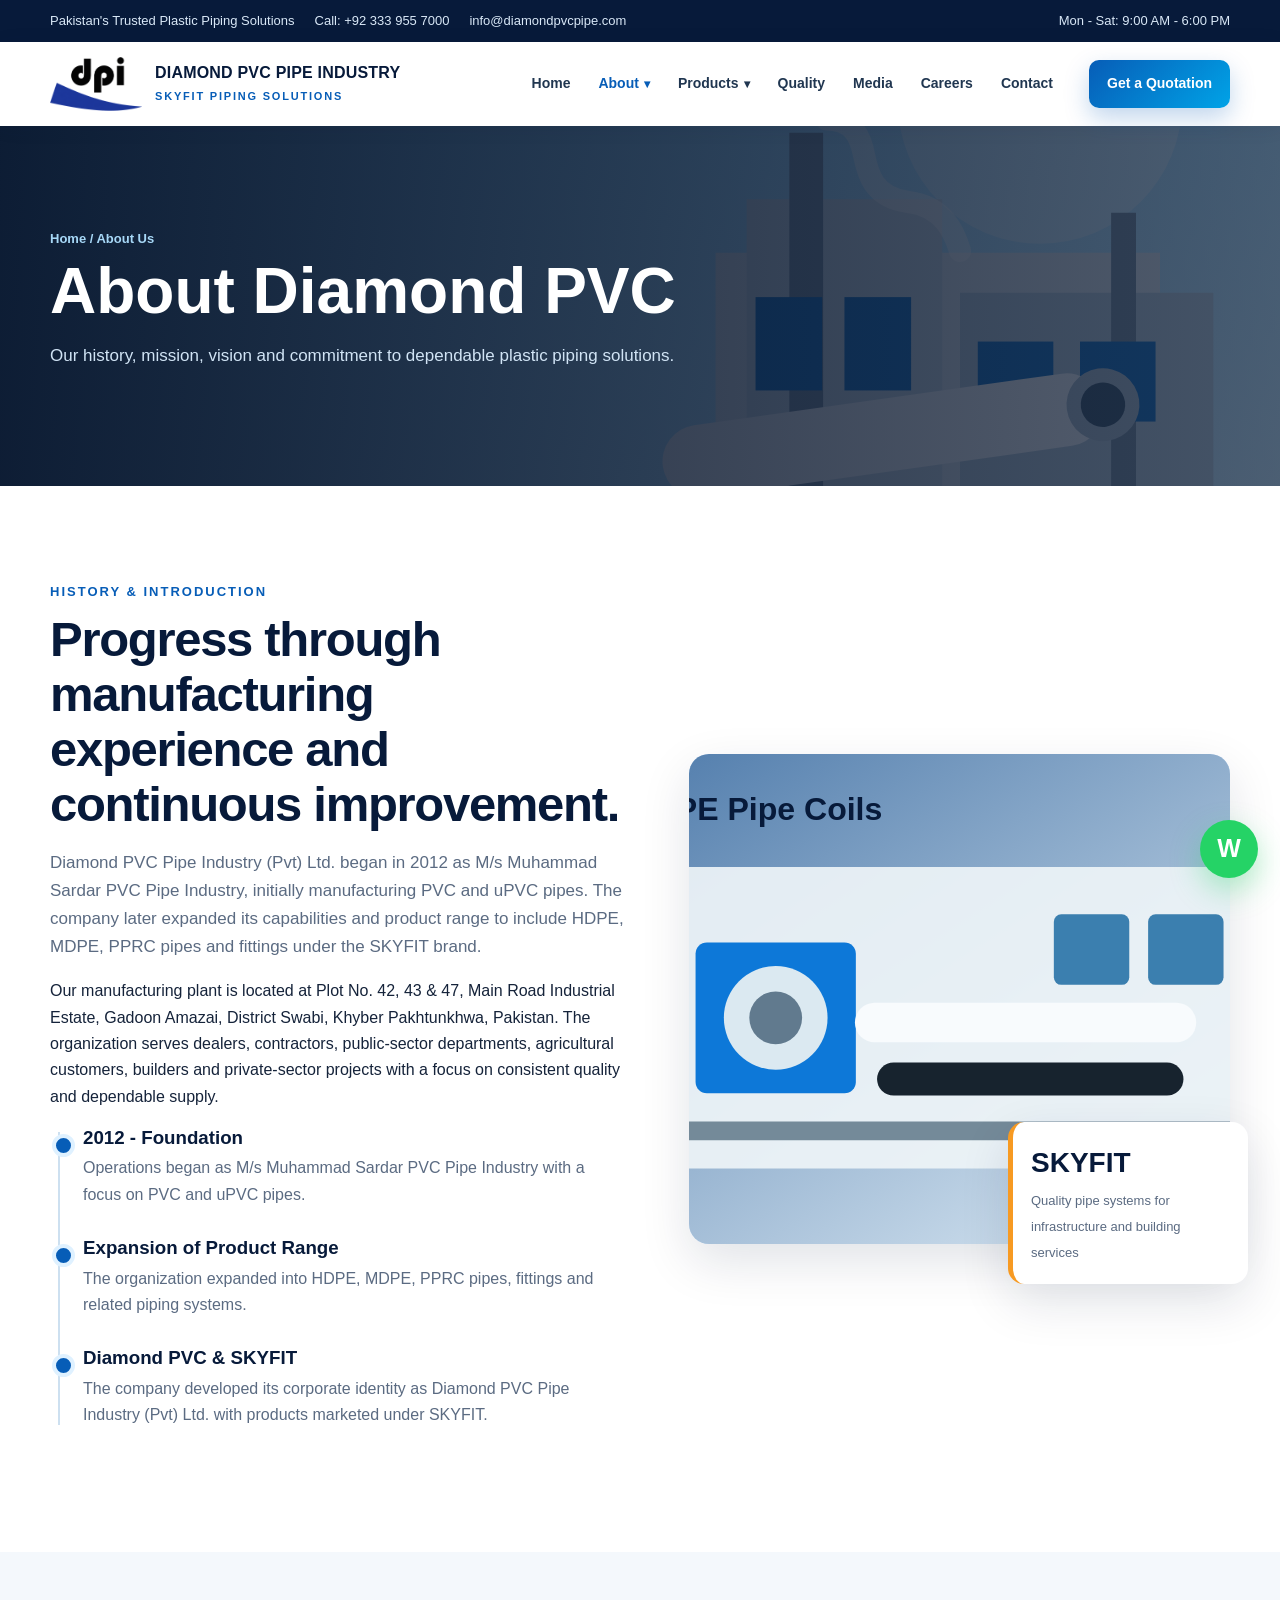
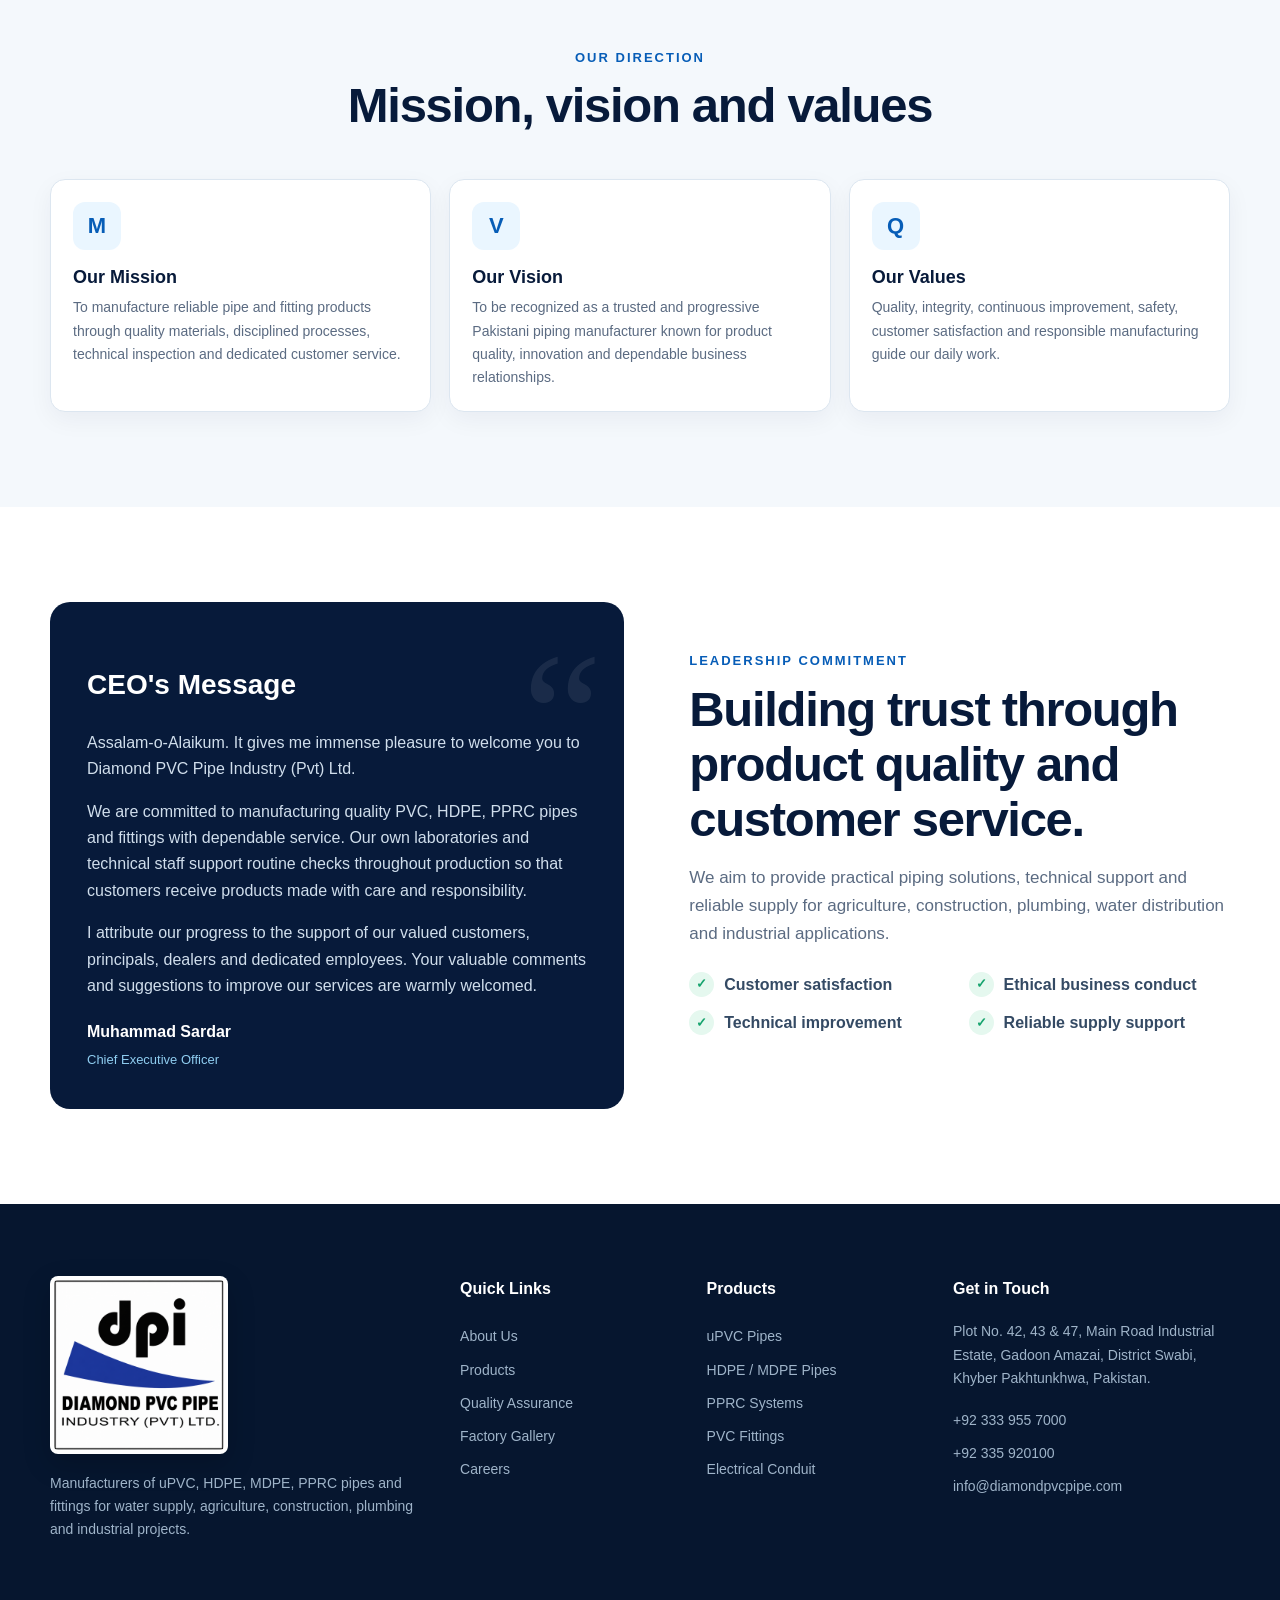
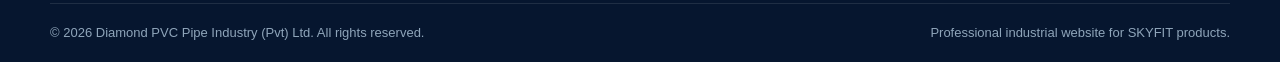
==== about.html @ 6fcdb78e "first commit" ====
<!doctype html><html lang="en"><head><meta charset="utf-8"><meta name="viewport" content="width=device-width,initial-scale=1"><meta name="description" content="About Us"><title>About Us | Diamond PVC Pipe Industry</title><link rel="icon" type="image/png" href="assets/favicon.png"><link rel="stylesheet" href="css/styles.css"></head><body>
<div class="topbar"><div class="container"><div class="topbar-left"><span>Pakistan's Trusted Plastic Piping Solutions</span><a href="tel:+923339557000">Call: +92 333 955 7000</a><a href="mailto:info@diamondpvcpipe.com">info@diamondpvcpipe.com</a></div><div class="topbar-right"><span>Mon - Sat: 9:00 AM - 6:00 PM</span></div></div></div>
<header class="site-header"><div class="container navbar"><a class="brand" href="index.html"><img src="assets/diamond-logo-mark.png" alt="Diamond PVC Pipe Industry official logo"><span class="brand-copy"><strong>DIAMOND PVC PIPE INDUSTRY</strong><span>SKYFIT PIPING SOLUTIONS</span></span></a><button class="nav-toggle" aria-label="Open navigation" aria-expanded="false">☰</button><nav class="nav-menu">
<a class="nav-link " href="index.html">Home</a>
<div class="nav-item has-dropdown"><a class="nav-link active" href="about.html">About <small>▾</small></a><div class="dropdown"><a href="about.html#history">History & Introduction</a><a href="about.html#mission">Our Mission</a><a href="about.html#vision">Our Vision</a><a href="about.html#ceo">CEO's Message</a></div></div>
<div class="nav-item has-dropdown"><a class="nav-link " href="products.html">Products <small>▾</small></a><div class="dropdown"><a href="products.html#upvc">uPVC Pipes</a><a href="products.html#hdpe">HDPE / MDPE Pipes</a><a href="products.html#pprc">PPRC Pipes & Fittings</a><a href="products.html#fittings">PVC Fittings</a><a href="products.html#conduit">Electrical Conduit</a></div></div>
<a class="nav-link " href="quality.html">Quality</a><a class="nav-link " href="gallery.html">Media</a><a class="nav-link " href="careers.html">Careers</a><a class="nav-link " href="contact.html">Contact</a>
</nav><a class="nav-cta" href="contact.html#quote">Get a Quotation</a></div></header>
<main>
<section class="page-hero"><div class="container"><span class="breadcrumb">Home / About Us</span><h1>About Diamond PVC</h1><p>Our history, mission, vision and commitment to dependable plastic piping solutions.</p></div></section>
<section class="section" id="history"><div class="container about-grid"><div><p class="eyebrow">History & Introduction</p><h2>Progress through manufacturing experience and continuous improvement.</h2><p class="lead">Diamond PVC Pipe Industry (Pvt) Ltd. began in 2012 as M/s Muhammad Sardar PVC Pipe Industry, initially manufacturing PVC and uPVC pipes. The company later expanded its capabilities and product range to include HDPE, MDPE, PPRC pipes and fittings under the SKYFIT brand.</p><p>Our manufacturing plant is located at Plot No. 42, 43 & 47, Main Road Industrial Estate, Gadoon Amazai, District Swabi, Khyber Pakhtunkhwa, Pakistan. The organization serves dealers, contractors, public-sector departments, agricultural customers, builders and private-sector projects with a focus on consistent quality and dependable supply.</p><div class="timeline"><div class="timeline-item"><h3>2012 - Foundation</h3><p>Operations began as M/s Muhammad Sardar PVC Pipe Industry with a focus on PVC and uPVC pipes.</p></div><div class="timeline-item"><h3>Expansion of Product Range</h3><p>The organization expanded into HDPE, MDPE, PPRC pipes, fittings and related piping systems.</p></div><div class="timeline-item"><h3>Diamond PVC & SKYFIT</h3><p>The company developed its corporate identity as Diamond PVC Pipe Industry (Pvt) Ltd. with products marketed under SKYFIT.</p></div></div></div><div class="image-stack"><div class="main-img"><img src="assets/gallery/factory-5.svg" alt="SKYFIT pipe products"></div><div class="floating"><strong>SKYFIT</strong><span>Quality pipe systems for infrastructure and building services</span></div></div></div></section>
<section class="section section-soft" id="mission"><div class="container"><div class="section-head center"><p class="eyebrow">Our Direction</p><h2>Mission, vision and values</h2></div><div class="info-cards"><article class="info-card"><div class="icon">M</div><h3>Our Mission</h3><p>To manufacture reliable pipe and fitting products through quality materials, disciplined processes, technical inspection and dedicated customer service.</p></article><article class="info-card" id="vision"><div class="icon">V</div><h3>Our Vision</h3><p>To be recognized as a trusted and progressive Pakistani piping manufacturer known for product quality, innovation and dependable business relationships.</p></article><article class="info-card"><div class="icon">Q</div><h3>Our Values</h3><p>Quality, integrity, continuous improvement, safety, customer satisfaction and responsible manufacturing guide our daily work.</p></article></div></div></section>
<section class="section" id="ceo"><div class="container about-grid"><div class="message-card"><h3>CEO's Message</h3><p>Assalam-o-Alaikum. It gives me immense pleasure to welcome you to Diamond PVC Pipe Industry (Pvt) Ltd.</p><p>We are committed to manufacturing quality PVC, HDPE, PPRC pipes and fittings with dependable service. Our own laboratories and technical staff support routine checks throughout production so that customers receive products made with care and responsibility.</p><p>I attribute our progress to the support of our valued customers, principals, dealers and dedicated employees. Your valuable comments and suggestions to improve our services are warmly welcomed.</p><div class="signature"><strong>Muhammad Sardar</strong><span>Chief Executive Officer</span></div></div><div><p class="eyebrow">Leadership Commitment</p><h2>Building trust through product quality and customer service.</h2><p class="lead">We aim to provide practical piping solutions, technical support and reliable supply for agriculture, construction, plumbing, water distribution and industrial applications.</p><div class="check-grid"><div class="check">Customer satisfaction</div><div class="check">Ethical business conduct</div><div class="check">Technical improvement</div><div class="check">Reliable supply support</div></div></div></div></section>
</main>
<footer class="footer"><div class="container footer-grid"><div><div class="footer-brand"><img class="footer-logo-full" src="assets/diamond-logo-full.png" alt="Diamond PVC Pipe Industry (Pvt) Ltd. official logo"></div><p>Manufacturers of uPVC, HDPE, MDPE, PPRC pipes and fittings for water supply, agriculture, construction, plumbing and industrial projects.</p></div><div><h4>Quick Links</h4><a href="about.html">About Us</a><a href="products.html">Products</a><a href="quality.html">Quality Assurance</a><a href="gallery.html">Factory Gallery</a><a href="careers.html">Careers</a></div><div><h4>Products</h4><a href="products.html#upvc">uPVC Pipes</a><a href="products.html#hdpe">HDPE / MDPE Pipes</a><a href="products.html#pprc">PPRC Systems</a><a href="products.html#fittings">PVC Fittings</a><a href="products.html#conduit">Electrical Conduit</a></div><div><h4>Get in Touch</h4><p>Plot No. 42, 43 & 47, Main Road Industrial Estate, Gadoon Amazai, District Swabi, Khyber Pakhtunkhwa, Pakistan.</p><a href="tel:+923339557000">+92 333 955 7000</a><a href="tel:+92335920100">+92 335 920100</a><a href="mailto:info@diamondpvcpipe.com">info@diamondpvcpipe.com</a></div></div><div class="container footer-bottom"><span>© <span data-year></span> Diamond PVC Pipe Industry (Pvt) Ltd. All rights reserved.</span><span>Professional industrial website for SKYFIT products.</span></div></footer><a class="whatsapp-float" href="https://wa.me/923339557000" target="_blank" aria-label="Chat on WhatsApp">W</a><div class="lightbox"><button class="lightbox-close" aria-label="Close">×</button><img src="" alt=""></div><script src="js/main.js"></script>
</body></html>
---- css/styles.css ----
:root{
  --navy:#071a3a;
  --navy-2:#0b2754;
  --blue:#075db7;
  --blue-2:#0d78d8;
  --cyan:#00a3e7;
  --sky:#eaf6ff;
  --green:#15a36d;
  --orange:#f79a22;
  --ink:#15233a;
  --muted:#5b6b82;
  --line:#dce6f0;
  --soft:#f4f8fc;
  --white:#fff;
  --shadow:0 18px 50px rgba(7,26,58,.12);
  --radius:18px;
  --container:min(1180px, calc(100% - 36px));
}
*{box-sizing:border-box}
html{scroll-behavior:smooth}
body{margin:0;font-family:Inter,"Segoe UI",Arial,sans-serif;color:var(--ink);background:#fff;line-height:1.65}
img{max-width:100%;display:block}
a{text-decoration:none;color:inherit}
button,input,select,textarea{font:inherit}
.container{width:var(--container);margin:auto}
.topbar{background:var(--navy);color:#d9e8f7;font-size:13px}
.topbar .container{display:flex;align-items:center;justify-content:space-between;gap:20px;min-height:42px}
.topbar-left,.topbar-right{display:flex;align-items:center;gap:20px;flex-wrap:wrap}
.topbar a:hover{color:#fff}
.site-header{position:sticky;top:0;z-index:1000;background:rgba(255,255,255,.96);backdrop-filter:blur(12px);box-shadow:0 2px 18px rgba(7,26,58,.08)}
.navbar{display:flex;align-items:center;justify-content:space-between;min-height:84px;gap:24px}
.brand{display:flex;align-items:center;gap:13px;min-width:318px}
.brand img{width:92px;height:62px;object-fit:contain;object-position:center}
.brand-copy strong{display:block;color:var(--navy);font-size:16px;letter-spacing:.2px;line-height:1.25}
.brand-copy span{display:block;color:var(--blue);font-size:11px;font-weight:800;letter-spacing:1.8px;text-transform:uppercase;margin-top:4px}
.nav-menu{display:flex;align-items:center;gap:4px;margin-left:auto}
.nav-item{position:relative}
.nav-link{display:flex;align-items:center;gap:5px;padding:30px 12px;color:#203650;font-size:14px;font-weight:700}
.nav-link:hover,.nav-link.active{color:var(--blue)}
.dropdown{position:absolute;top:78px;left:0;min-width:245px;background:#fff;border:1px solid var(--line);border-radius:12px;box-shadow:var(--shadow);padding:10px;opacity:0;visibility:hidden;transform:translateY(10px);transition:.2s}
.nav-item:hover .dropdown,.nav-item:focus-within .dropdown{opacity:1;visibility:visible;transform:none}
.dropdown a{display:block;padding:10px 12px;border-radius:8px;color:#334963;font-size:14px;font-weight:650}
.dropdown a:hover{background:var(--sky);color:var(--blue)}
.nav-cta{display:inline-flex;align-items:center;justify-content:center;background:linear-gradient(135deg,var(--blue),var(--cyan));color:#fff;padding:12px 18px;border-radius:10px;font-size:14px;font-weight:800;box-shadow:0 10px 25px rgba(7,93,183,.25)}
.nav-toggle{display:none;border:0;background:var(--sky);color:var(--navy);width:46px;height:46px;border-radius:10px;font-size:24px;cursor:pointer}
.hero{position:relative;overflow:hidden;background:var(--navy);min-height:650px}
.hero-slide{position:absolute;inset:0;opacity:0;visibility:hidden;transition:opacity .6s ease;display:flex;align-items:center}
.hero-slide.active{opacity:1;visibility:visible}
.hero-slide::before{content:"";position:absolute;inset:0;background:linear-gradient(90deg,rgba(4,18,43,.95) 0%,rgba(4,18,43,.82) 42%,rgba(4,18,43,.28) 72%,rgba(4,18,43,.08) 100%);z-index:1}
.hero-slide img.bg{position:absolute;inset:0;width:100%;height:100%;object-fit:cover}
.hero-content{position:relative;z-index:2;color:#fff;max-width:680px;padding:85px 0 95px}
.kicker{display:inline-flex;align-items:center;gap:10px;color:#a8dcff;font-weight:800;text-transform:uppercase;letter-spacing:2px;font-size:13px}
.kicker::before{content:"";width:32px;height:2px;background:var(--orange)}
.hero h1{font-size:clamp(40px,5.5vw,72px);line-height:1.04;margin:18px 0 22px;letter-spacing:-2px}
.hero p{font-size:18px;color:#d7e7f7;max-width:640px;margin:0 0 30px}
.actions{display:flex;flex-wrap:wrap;gap:14px}
.btn{display:inline-flex;align-items:center;justify-content:center;gap:9px;border-radius:10px;padding:14px 20px;font-weight:800;border:1px solid transparent;transition:.2s;cursor:pointer}
.btn-primary{background:linear-gradient(135deg,var(--blue-2),var(--cyan));color:#fff;box-shadow:0 14px 30px rgba(0,163,231,.25)}
.btn-primary:hover{transform:translateY(-2px)}
.btn-light{background:#fff;color:var(--navy)}
.btn-outline{border-color:rgba(255,255,255,.45);color:#fff;background:rgba(255,255,255,.05)}
.hero-dots{position:absolute;z-index:4;left:50%;bottom:26px;transform:translateX(-50%);display:flex;gap:9px}
.hero-dot{width:10px;height:10px;border-radius:50%;border:1px solid #fff;background:transparent;cursor:pointer}
.hero-dot.active{width:32px;border-radius:10px;background:#fff}
.hero-badge{position:absolute;right:6%;bottom:38px;z-index:3;background:rgba(255,255,255,.95);border-radius:16px;padding:18px 22px;box-shadow:var(--shadow);display:flex;align-items:center;gap:14px;color:var(--navy)}
.hero-badge strong{display:block;font-size:22px;line-height:1}
.hero-badge span{font-size:12px;color:var(--muted);text-transform:uppercase;letter-spacing:1px;font-weight:800}
.category-strip{position:relative;z-index:5;margin-top:-1px;background:#fff;border-bottom:1px solid var(--line)}
.category-grid{display:grid;grid-template-columns:repeat(6,1fr)}
.category-grid a{padding:19px 10px;text-align:center;border-right:1px solid var(--line);font-size:13px;font-weight:800;color:#40536d;transition:.2s}
.category-grid a:first-child{border-left:1px solid var(--line)}
.category-grid a:hover{background:var(--sky);color:var(--blue)}
.section{padding:95px 0}
.section-soft{background:var(--soft)}
.section-dark{background:var(--navy);color:#fff}
.section-head{display:flex;align-items:end;justify-content:space-between;gap:30px;margin-bottom:38px}
.section-head.center{display:block;text-align:center;max-width:760px;margin:0 auto 46px}
.eyebrow{color:var(--blue);font-size:13px;font-weight:900;text-transform:uppercase;letter-spacing:2px;margin:0 0 10px}
.section-dark .eyebrow{color:#8bd6ff}
h2{font-size:clamp(32px,4vw,49px);line-height:1.12;letter-spacing:-1.3px;color:var(--navy);margin:0 0 16px}
.section-dark h2{color:#fff}
h3{color:var(--navy);line-height:1.25}
.lead{font-size:17px;color:var(--muted)}
.section-dark .lead{color:#c5d6e8}
.product-grid{display:grid;grid-template-columns:repeat(4,1fr);gap:22px}
.product-card{background:#fff;border:1px solid var(--line);border-radius:16px;overflow:hidden;transition:.25s;box-shadow:0 8px 22px rgba(7,26,58,.04)}
.product-card:hover{transform:translateY(-8px);box-shadow:var(--shadow);border-color:#bcd8ee}
.product-visual{height:225px;background:linear-gradient(145deg,#eef8ff,#dcedfb);display:flex;align-items:center;justify-content:center;padding:20px;overflow:hidden}
.product-visual img{width:100%;height:100%;object-fit:contain;transition:.35s}
.product-card:hover .product-visual img{transform:scale(1.06)}
.product-body{padding:22px}
.product-tag{display:inline-block;font-size:11px;font-weight:900;text-transform:uppercase;letter-spacing:1.2px;color:var(--blue);background:var(--sky);padding:6px 9px;border-radius:100px}
.product-body h3{font-size:21px;margin:13px 0 8px}
.product-body p{color:var(--muted);font-size:14px;margin:0 0 14px}
.more{color:var(--blue);font-weight:800;font-size:14px}
.about-grid{display:grid;grid-template-columns:1.03fr .97fr;gap:65px;align-items:center}
.image-stack{position:relative;min-height:530px}
.image-stack .main-img{border-radius:20px;overflow:hidden;box-shadow:var(--shadow);height:490px;background:#dceeff}
.image-stack .main-img img{width:100%;height:100%;object-fit:cover}
.image-stack .floating{position:absolute;right:-18px;bottom:0;width:240px;background:#fff;padding:18px;border-radius:16px;box-shadow:var(--shadow);border-left:5px solid var(--orange)}
.image-stack .floating strong{font-size:28px;color:var(--navy);display:block}
.image-stack .floating span{font-size:13px;color:var(--muted)}
.check-grid{display:grid;grid-template-columns:1fr 1fr;gap:12px 18px;margin:24px 0}
.check{display:flex;gap:10px;align-items:flex-start;font-weight:700;color:#344a64}
.check::before{content:"✓";display:grid;place-items:center;background:#e5f8ef;color:var(--green);width:25px;height:25px;border-radius:50%;flex:0 0 25px;font-size:13px}
.info-cards{display:grid;grid-template-columns:repeat(3,1fr);gap:18px;margin-top:38px}
.info-card{background:#fff;border:1px solid var(--line);border-radius:15px;padding:22px;box-shadow:0 8px 25px rgba(7,26,58,.05)}
.info-card .icon{width:48px;height:48px;border-radius:12px;background:var(--sky);display:grid;place-items:center;color:var(--blue);font-weight:900;font-size:22px}
.info-card h3{font-size:18px;margin:16px 0 8px}
.info-card p{font-size:14px;color:var(--muted);margin:0}
.stats{background:linear-gradient(135deg,var(--blue),var(--navy-2));color:#fff;border-radius:20px;display:grid;grid-template-columns:repeat(4,1fr);padding:34px 28px;box-shadow:var(--shadow)}
.stat{text-align:center;border-right:1px solid rgba(255,255,255,.18)}
.stat:last-child{border:0}.stat strong{display:block;font-size:35px}.stat span{font-size:12px;text-transform:uppercase;letter-spacing:1.2px;color:#c5def3;font-weight:800}
.quality-grid{display:grid;grid-template-columns:1fr 1fr;gap:25px}
.quality-card{background:rgba(255,255,255,.06);border:1px solid rgba(255,255,255,.12);border-radius:16px;padding:25px;display:flex;gap:18px;align-items:flex-start}
.quality-card .num{color:#7fd0ff;font-size:25px;font-weight:900}.quality-card h3{color:#fff;margin:0 0 7px}.quality-card p{color:#c7d7e7;margin:0;font-size:14px}
.gallery-grid{display:grid;grid-template-columns:repeat(4,1fr);gap:16px}
.gallery-item{position:relative;border-radius:15px;overflow:hidden;min-height:260px;background:#dceeff;cursor:pointer}
.gallery-item.wide{grid-column:span 2}.gallery-item img{width:100%;height:100%;object-fit:cover;transition:.35s}.gallery-item:hover img{transform:scale(1.05)}
.gallery-overlay{position:absolute;inset:auto 0 0;background:linear-gradient(transparent,rgba(3,17,39,.9));padding:55px 18px 17px;color:#fff;font-weight:800}
.cta{background:linear-gradient(120deg,var(--navy),var(--blue));border-radius:22px;padding:52px;color:#fff;display:flex;align-items:center;justify-content:space-between;gap:35px;position:relative;overflow:hidden}
.cta::after{content:"";position:absolute;width:340px;height:340px;border:55px solid rgba(255,255,255,.08);border-radius:50%;right:-100px;top:-140px}
.cta h2{color:#fff;max-width:720px;margin:0}.cta .actions{position:relative;z-index:2;flex-shrink:0}
.page-hero{background:linear-gradient(90deg,rgba(4,17,40,.94),rgba(4,17,40,.65)),url('../assets/hero-manufacturing.svg') center/cover;min-height:360px;display:flex;align-items:center;color:#fff}
.page-hero h1{font-size:clamp(42px,5vw,64px);margin:7px 0 13px;line-height:1.05}.page-hero p{color:#d1e4f5;max-width:680px;font-size:17px}
.breadcrumb{font-size:13px;color:#a7d8f7;font-weight:700}
.tabs{display:flex;gap:10px;flex-wrap:wrap;margin-bottom:28px}.tab-btn{border:1px solid var(--line);background:#fff;padding:10px 15px;border-radius:100px;font-weight:800;color:#455b73;cursor:pointer}.tab-btn.active,.tab-btn:hover{background:var(--blue);color:#fff;border-color:var(--blue)}
.product-detail{display:grid;grid-template-columns:.92fr 1.08fr;gap:45px;align-items:center;padding:35px 0;border-bottom:1px solid var(--line)}
.product-detail:last-child{border-bottom:0}.product-detail:nth-child(even) .detail-visual{order:2}
.detail-visual{background:linear-gradient(145deg,#eef8ff,#dbeeff);border-radius:18px;padding:25px;min-height:370px;display:flex;align-items:center}.detail-visual img{width:100%;height:320px;object-fit:contain}
.spec-list{display:grid;grid-template-columns:1fr 1fr;gap:10px 18px;padding:0;list-style:none}.spec-list li{padding:9px 0 9px 26px;position:relative;border-bottom:1px dashed var(--line);font-weight:650;color:#40536b}.spec-list li::before{content:"•";position:absolute;left:8px;color:var(--blue);font-size:22px;line-height:1}
.timeline{position:relative;padding-left:33px}.timeline::before{content:"";position:absolute;left:8px;top:6px;bottom:4px;width:2px;background:#cde0f0}.timeline-item{position:relative;margin-bottom:28px}.timeline-item::before{content:"";position:absolute;left:-31px;top:8px;width:15px;height:15px;border-radius:50%;background:var(--blue);border:4px solid #dff1ff}.timeline-item h3{margin:0 0 6px}.timeline-item p{margin:0;color:var(--muted)}
.message-card{background:var(--navy);color:#fff;border-radius:20px;padding:37px;position:relative;overflow:hidden}.message-card::after{content:'“';position:absolute;right:22px;top:-34px;font-size:180px;color:rgba(255,255,255,.08);font-family:Georgia}.message-card h3{color:#fff;font-size:28px}.message-card p{color:#d0deec}.signature{margin-top:20px}.signature strong{display:block;color:#fff}.signature span{color:#8fcdf0;font-size:13px}
.standards-table{width:100%;border-collapse:collapse;background:#fff;border-radius:15px;overflow:hidden;box-shadow:var(--shadow)}.standards-table th,.standards-table td{padding:16px 18px;text-align:left;border-bottom:1px solid var(--line)}.standards-table th{background:var(--navy);color:#fff;font-size:13px;text-transform:uppercase;letter-spacing:.8px}.standards-table td{color:#40536b}.standards-table tr:last-child td{border:0}
.contact-grid{display:grid;grid-template-columns:.85fr 1.15fr;gap:35px}.contact-panel{background:var(--navy);color:#fff;border-radius:20px;padding:36px}.contact-panel h2{color:#fff;font-size:36px}.contact-panel p{color:#c5d7e8}.contact-line{display:flex;gap:14px;padding:17px 0;border-bottom:1px solid rgba(255,255,255,.12)}.contact-line:last-child{border:0}.contact-line b{display:block}.contact-line span{color:#bcd0e4;font-size:14px}
.form-card{background:#fff;border:1px solid var(--line);border-radius:20px;padding:34px;box-shadow:var(--shadow)}.form-grid{display:grid;grid-template-columns:1fr 1fr;gap:18px}.form-group{display:flex;flex-direction:column;gap:7px}.form-group.full{grid-column:1/-1}.form-group label{font-size:13px;font-weight:800;color:#364c64}.form-group input,.form-group select,.form-group textarea{border:1px solid #cfdce8;border-radius:10px;padding:13px 14px;outline:none;color:#20334d;background:#fbfdff}.form-group input:focus,.form-group select:focus,.form-group textarea:focus{border-color:var(--blue);box-shadow:0 0 0 3px rgba(7,93,183,.1)}
.career-grid{display:grid;grid-template-columns:repeat(3,1fr);gap:20px}.job-card{border:1px solid var(--line);border-radius:16px;padding:25px;background:#fff}.job-card h3{margin:0 0 8px}.job-card p{color:var(--muted);font-size:14px}.job-meta{display:flex;gap:8px;flex-wrap:wrap}.job-meta span{background:var(--sky);color:var(--blue);font-size:11px;font-weight:800;padding:6px 9px;border-radius:100px}
.footer{background:#06162f;color:#c1d1e1;padding-top:72px}.footer-grid{display:grid;grid-template-columns:1.45fr .8fr .8fr 1.1fr;gap:45px;padding-bottom:48px}.footer-brand{display:flex;gap:13px;align-items:center;margin-bottom:18px}.footer-brand img{width:58px}.footer-brand .footer-logo-full{width:178px;max-width:100%;background:#fff;border-radius:8px;padding:4px;box-shadow:0 10px 28px rgba(0,0,0,.18)}.footer h4{color:#fff;margin:0 0 18px;font-size:16px}.footer p{color:#9fb4c9;font-size:14px}.footer a{display:block;color:#9fb4c9;font-size:14px;padding:5px 0}.footer a:hover{color:#fff}.footer-bottom{border-top:1px solid rgba(255,255,255,.1);padding:18px 0;display:flex;justify-content:space-between;gap:20px;font-size:13px;color:#8fa5ba}
.whatsapp-float{position:fixed;right:22px;bottom:22px;z-index:900;width:58px;height:58px;border-radius:50%;background:#25d366;color:#fff;display:grid;place-items:center;font-size:25px;font-weight:900;box-shadow:0 12px 30px rgba(37,211,102,.35)}
.reveal{opacity:1;transform:none;transition:.45s ease}.reveal.visible{opacity:1;transform:none}
.lightbox{position:fixed;inset:0;background:rgba(2,10,24,.92);z-index:2000;display:none;align-items:center;justify-content:center;padding:30px}.lightbox.open{display:flex}.lightbox img{max-height:88vh;max-width:92vw;border-radius:12px}.lightbox-close{position:absolute;right:24px;top:18px;color:#fff;background:transparent;border:0;font-size:38px;cursor:pointer}
@media(max-width:1050px){
 .nav-toggle{display:block}.nav-cta{display:none}.brand{min-width:auto}.nav-menu{position:absolute;top:84px;left:0;right:0;background:#fff;display:none;flex-direction:column;align-items:stretch;padding:15px 20px 25px;border-top:1px solid var(--line);box-shadow:0 15px 25px rgba(7,26,58,.1)}.nav-menu.open{display:flex}.nav-link{padding:12px}.dropdown{position:static;box-shadow:none;border:0;padding:0 0 0 12px;opacity:1;visibility:visible;transform:none;display:none}.nav-item.open .dropdown{display:block}
 .product-grid{grid-template-columns:repeat(2,1fr)}.about-grid,.contact-grid{grid-template-columns:1fr}.image-stack{max-width:650px}.gallery-grid{grid-template-columns:repeat(2,1fr)}.footer-grid{grid-template-columns:1.3fr 1fr 1fr}.footer-grid>div:last-child{grid-column:1/-1}.career-grid{grid-template-columns:1fr 1fr}
}
@media(max-width:720px){
 .topbar .container{justify-content:center;padding:8px 0}.topbar-right{display:none}.brand-copy strong{font-size:13px}.brand-copy span{font-size:9px}.brand img{width:76px;height:52px;object-fit:contain}.navbar{min-height:72px}.nav-menu{top:72px}
 .hero{min-height:670px}.hero-content{padding:70px 0 120px}.hero h1{font-size:43px;letter-spacing:-1px}.hero p{font-size:16px}.hero-badge{display:none}.category-grid{grid-template-columns:repeat(2,1fr)}.category-grid a{border:1px solid var(--line);margin:-1px 0 0 -1px}
 .section{padding:70px 0}.section-head{display:block}.product-grid,.info-cards,.quality-grid,.stats,.career-grid{grid-template-columns:1fr}.stats{gap:18px}.stat{border-right:0;border-bottom:1px solid rgba(255,255,255,.18);padding-bottom:18px}.stat:last-child{border:0;padding-bottom:0}.about-grid{gap:38px}.image-stack{min-height:410px}.image-stack .main-img{height:390px}.image-stack .floating{right:8px;width:210px}.check-grid,.spec-list,.form-grid{grid-template-columns:1fr}.product-detail{grid-template-columns:1fr}.product-detail:nth-child(even) .detail-visual{order:0}.gallery-grid{grid-template-columns:1fr}.gallery-item.wide{grid-column:auto}.cta{padding:35px;display:block}.cta .actions{margin-top:24px}.footer-grid{grid-template-columns:1fr}.footer-grid>div:last-child{grid-column:auto}.footer-bottom{display:block;text-align:center}.page-hero{min-height:310px}
}
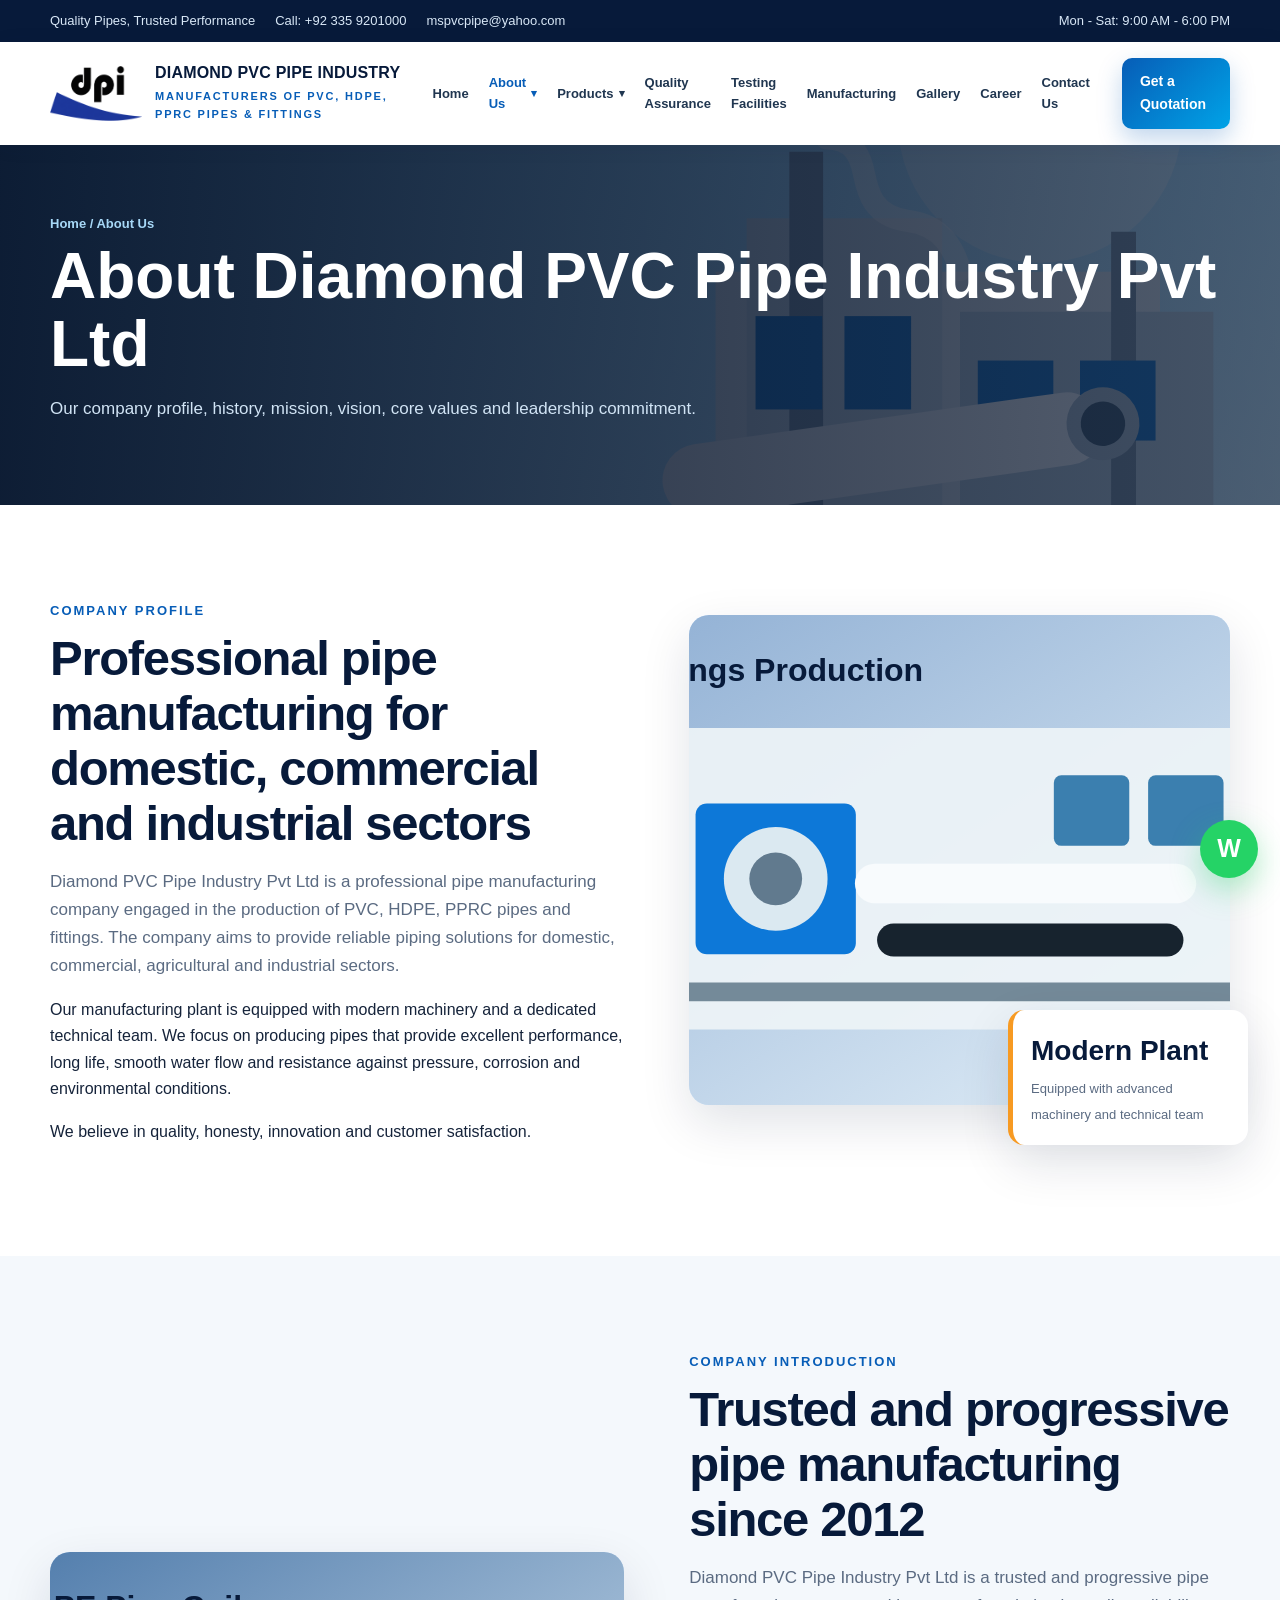
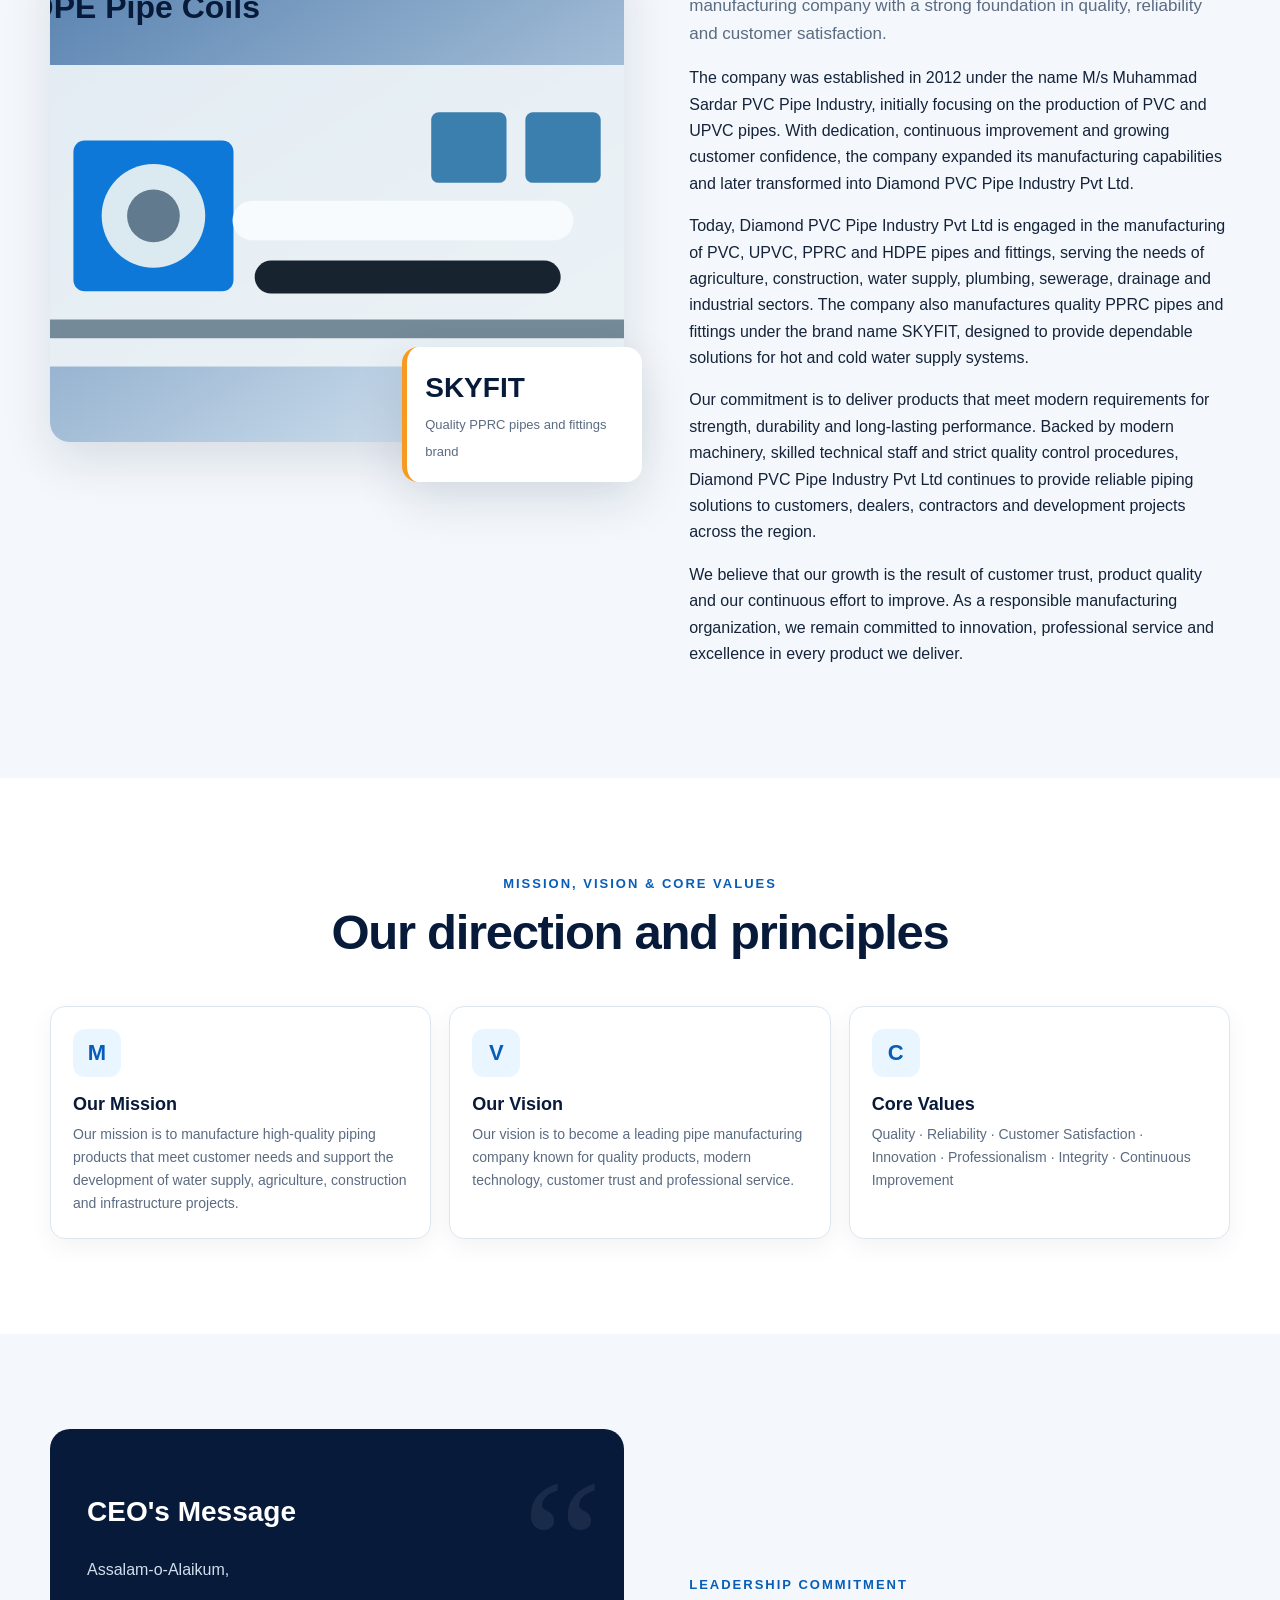
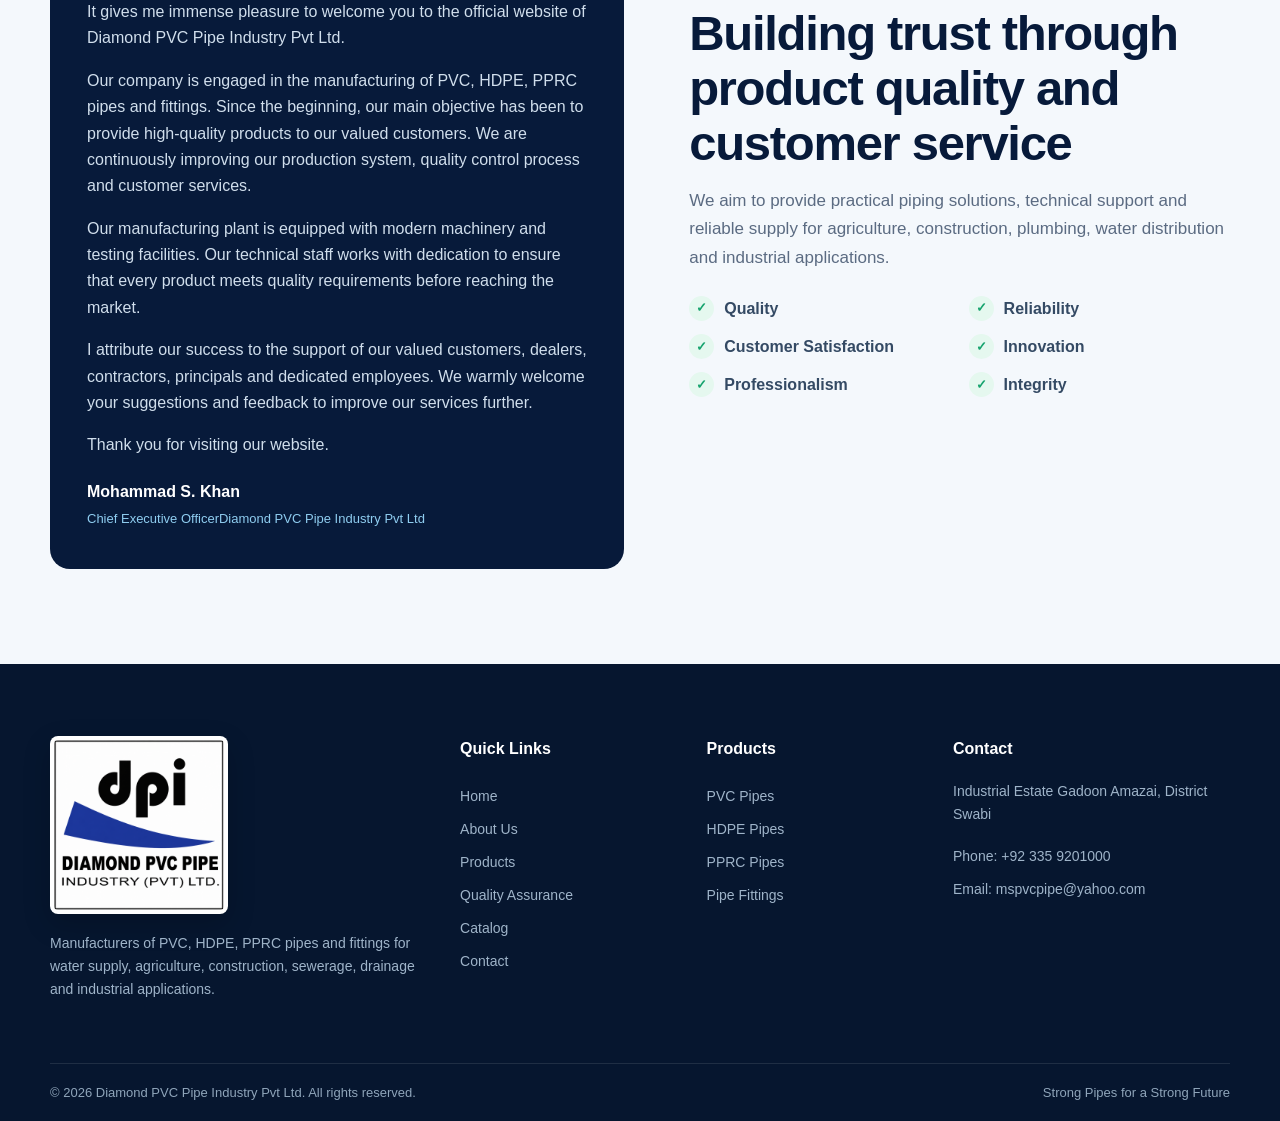
==== commit f7dee1b6: "Revamp website structure and content across multiple pages, enhancing descriptions, navigation, and " ====
--- a/about.html
+++ b/about.html
@@ -1,16 +1,197 @@
-<!doctype html><html lang="en"><head><meta charset="utf-8"><meta name="viewport" content="width=device-width,initial-scale=1"><meta name="description" content="About Us"><title>About Us | Diamond PVC Pipe Industry</title><link rel="icon" type="image/png" href="assets/favicon.png"><link rel="stylesheet" href="css/styles.css"></head><body>
-<div class="topbar"><div class="container"><div class="topbar-left"><span>Pakistan's Trusted Plastic Piping Solutions</span><a href="tel:+923339557000">Call: +92 333 955 7000</a><a href="mailto:info@diamondpvcpipe.com">info@diamondpvcpipe.com</a></div><div class="topbar-right"><span>Mon - Sat: 9:00 AM - 6:00 PM</span></div></div></div>
-<header class="site-header"><div class="container navbar"><a class="brand" href="index.html"><img src="assets/diamond-logo-mark.png" alt="Diamond PVC Pipe Industry official logo"><span class="brand-copy"><strong>DIAMOND PVC PIPE INDUSTRY</strong><span>SKYFIT PIPING SOLUTIONS</span></span></a><button class="nav-toggle" aria-label="Open navigation" aria-expanded="false">☰</button><nav class="nav-menu">
-<a class="nav-link " href="index.html">Home</a>
-<div class="nav-item has-dropdown"><a class="nav-link active" href="about.html">About <small>▾</small></a><div class="dropdown"><a href="about.html#history">History & Introduction</a><a href="about.html#mission">Our Mission</a><a href="about.html#vision">Our Vision</a><a href="about.html#ceo">CEO's Message</a></div></div>
-<div class="nav-item has-dropdown"><a class="nav-link " href="products.html">Products <small>▾</small></a><div class="dropdown"><a href="products.html#upvc">uPVC Pipes</a><a href="products.html#hdpe">HDPE / MDPE Pipes</a><a href="products.html#pprc">PPRC Pipes & Fittings</a><a href="products.html#fittings">PVC Fittings</a><a href="products.html#conduit">Electrical Conduit</a></div></div>
-<a class="nav-link " href="quality.html">Quality</a><a class="nav-link " href="gallery.html">Media</a><a class="nav-link " href="careers.html">Careers</a><a class="nav-link " href="contact.html">Contact</a>
-</nav><a class="nav-cta" href="contact.html#quote">Get a Quotation</a></div></header>
-<main>
-<section class="page-hero"><div class="container"><span class="breadcrumb">Home / About Us</span><h1>About Diamond PVC</h1><p>Our history, mission, vision and commitment to dependable plastic piping solutions.</p></div></section>
-<section class="section" id="history"><div class="container about-grid"><div><p class="eyebrow">History & Introduction</p><h2>Progress through manufacturing experience and continuous improvement.</h2><p class="lead">Diamond PVC Pipe Industry (Pvt) Ltd. began in 2012 as M/s Muhammad Sardar PVC Pipe Industry, initially manufacturing PVC and uPVC pipes. The company later expanded its capabilities and product range to include HDPE, MDPE, PPRC pipes and fittings under the SKYFIT brand.</p><p>Our manufacturing plant is located at Plot No. 42, 43 & 47, Main Road Industrial Estate, Gadoon Amazai, District Swabi, Khyber Pakhtunkhwa, Pakistan. The organization serves dealers, contractors, public-sector departments, agricultural customers, builders and private-sector projects with a focus on consistent quality and dependable supply.</p><div class="timeline"><div class="timeline-item"><h3>2012 - Foundation</h3><p>Operations began as M/s Muhammad Sardar PVC Pipe Industry with a focus on PVC and uPVC pipes.</p></div><div class="timeline-item"><h3>Expansion of Product Range</h3><p>The organization expanded into HDPE, MDPE, PPRC pipes, fittings and related piping systems.</p></div><div class="timeline-item"><h3>Diamond PVC & SKYFIT</h3><p>The company developed its corporate identity as Diamond PVC Pipe Industry (Pvt) Ltd. with products marketed under SKYFIT.</p></div></div></div><div class="image-stack"><div class="main-img"><img src="assets/gallery/factory-5.svg" alt="SKYFIT pipe products"></div><div class="floating"><strong>SKYFIT</strong><span>Quality pipe systems for infrastructure and building services</span></div></div></div></section>
-<section class="section section-soft" id="mission"><div class="container"><div class="section-head center"><p class="eyebrow">Our Direction</p><h2>Mission, vision and values</h2></div><div class="info-cards"><article class="info-card"><div class="icon">M</div><h3>Our Mission</h3><p>To manufacture reliable pipe and fitting products through quality materials, disciplined processes, technical inspection and dedicated customer service.</p></article><article class="info-card" id="vision"><div class="icon">V</div><h3>Our Vision</h3><p>To be recognized as a trusted and progressive Pakistani piping manufacturer known for product quality, innovation and dependable business relationships.</p></article><article class="info-card"><div class="icon">Q</div><h3>Our Values</h3><p>Quality, integrity, continuous improvement, safety, customer satisfaction and responsible manufacturing guide our daily work.</p></article></div></div></section>
-<section class="section" id="ceo"><div class="container about-grid"><div class="message-card"><h3>CEO's Message</h3><p>Assalam-o-Alaikum. It gives me immense pleasure to welcome you to Diamond PVC Pipe Industry (Pvt) Ltd.</p><p>We are committed to manufacturing quality PVC, HDPE, PPRC pipes and fittings with dependable service. Our own laboratories and technical staff support routine checks throughout production so that customers receive products made with care and responsibility.</p><p>I attribute our progress to the support of our valued customers, principals, dealers and dedicated employees. Your valuable comments and suggestions to improve our services are warmly welcomed.</p><div class="signature"><strong>Muhammad Sardar</strong><span>Chief Executive Officer</span></div></div><div><p class="eyebrow">Leadership Commitment</p><h2>Building trust through product quality and customer service.</h2><p class="lead">We aim to provide practical piping solutions, technical support and reliable supply for agriculture, construction, plumbing, water distribution and industrial applications.</p><div class="check-grid"><div class="check">Customer satisfaction</div><div class="check">Ethical business conduct</div><div class="check">Technical improvement</div><div class="check">Reliable supply support</div></div></div></div></section>
-</main>
-<footer class="footer"><div class="container footer-grid"><div><div class="footer-brand"><img class="footer-logo-full" src="assets/diamond-logo-full.png" alt="Diamond PVC Pipe Industry (Pvt) Ltd. official logo"></div><p>Manufacturers of uPVC, HDPE, MDPE, PPRC pipes and fittings for water supply, agriculture, construction, plumbing and industrial projects.</p></div><div><h4>Quick Links</h4><a href="about.html">About Us</a><a href="products.html">Products</a><a href="quality.html">Quality Assurance</a><a href="gallery.html">Factory Gallery</a><a href="careers.html">Careers</a></div><div><h4>Products</h4><a href="products.html#upvc">uPVC Pipes</a><a href="products.html#hdpe">HDPE / MDPE Pipes</a><a href="products.html#pprc">PPRC Systems</a><a href="products.html#fittings">PVC Fittings</a><a href="products.html#conduit">Electrical Conduit</a></div><div><h4>Get in Touch</h4><p>Plot No. 42, 43 & 47, Main Road Industrial Estate, Gadoon Amazai, District Swabi, Khyber Pakhtunkhwa, Pakistan.</p><a href="tel:+923339557000">+92 333 955 7000</a><a href="tel:+92335920100">+92 335 920100</a><a href="mailto:info@diamondpvcpipe.com">info@diamondpvcpipe.com</a></div></div><div class="container footer-bottom"><span>© <span data-year></span> Diamond PVC Pipe Industry (Pvt) Ltd. All rights reserved.</span><span>Professional industrial website for SKYFIT products.</span></div></footer><a class="whatsapp-float" href="https://wa.me/923339557000" target="_blank" aria-label="Chat on WhatsApp">W</a><div class="lightbox"><button class="lightbox-close" aria-label="Close">×</button><img src="" alt=""></div><script src="js/main.js"></script>
-</body></html>+<!doctype html>
+<html lang="en">
+
+<head>
+  <meta charset="utf-8">
+  <meta name="viewport" content="width=device-width,initial-scale=1">
+  <meta name="description"
+    content="About Diamond PVC Pipe Industry Pvt Ltd — company profile, mission, vision and CEO message.">
+  <title>About Us | Diamond PVC Pipe Industry Pvt Ltd</title>
+  <link rel="icon" type="image/png" href="assets/favicon.png">
+  <link rel="stylesheet" href="css/styles.css">
+</head>
+
+<body>
+  <div class="topbar">
+    <div class="container">
+      <div class="topbar-left"><span>Quality Pipes, Trusted Performance</span><a href="tel:+923359201000">Call:
+          +92 335 9201000</a><a href="mailto:mspvcpipe@yahoo.com">mspvcpipe@yahoo.com</a></div>
+      <div class="topbar-right"><span>Mon - Sat: 9:00 AM - 6:00 PM</span></div>
+    </div>
+  </div>
+  <header class="site-header">
+    <div class="container navbar"><a class="brand" href="index.html"><img src="assets/diamond-logo-mark.png"
+          alt="Diamond PVC Pipe Industry official logo"><span class="brand-copy"><strong>DIAMOND PVC PIPE
+            INDUSTRY</strong><span>Manufacturers of PVC, HDPE, PPRC Pipes &amp; Fittings</span></span></a><button
+        class="nav-toggle" aria-label="Open navigation" aria-expanded="false">☰</button>
+      <nav class="nav-menu">
+        <a class="nav-link" href="index.html">Home</a>
+        <div class="nav-item has-dropdown"><a class="nav-link active" href="about.html">About Us <small>▾</small></a>
+          <div class="dropdown"><a href="about.html#profile">Company Profile</a><a href="about.html#introduction">Company
+              Introduction</a><a href="about.html#mission">Mission &amp; Vision</a><a href="about.html#ceo">CEO's
+              Message</a></div>
+        </div>
+        <div class="nav-item has-dropdown"><a class="nav-link" href="products.html">Products <small>▾</small></a>
+          <div class="dropdown"><a href="products.html#pvc">PVC Pipes</a><a href="products.html#hdpe">HDPE Pipes</a><a
+              href="products.html#pprc">PPRC Pipes</a><a href="products.html#fittings">Pipe Fittings</a></div>
+        </div>
+        <a class="nav-link" href="quality.html">Quality Assurance</a>
+        <a class="nav-link" href="testing.html">Testing Facilities</a>
+        <a class="nav-link" href="manufacturing.html">Manufacturing</a>
+        <a class="nav-link" href="gallery.html">Gallery</a>
+        <a class="nav-link" href="careers.html">Career</a>
+        <a class="nav-link" href="contact.html">Contact Us</a>
+      </nav><a class="nav-cta" href="contact.html#quote">Get a Quotation</a>
+    </div>
+  </header>
+  <main>
+    <section class="page-hero">
+      <div class="container"><span class="breadcrumb">Home / About Us</span>
+        <h1>About Diamond PVC Pipe Industry Pvt Ltd</h1>
+        <p>Our company profile, history, mission, vision, core values and leadership commitment.</p>
+      </div>
+    </section>
+    <section class="section" id="profile">
+      <div class="container about-grid">
+        <div>
+          <p class="eyebrow">Company Profile</p>
+          <h2>Professional pipe manufacturing for domestic, commercial and industrial sectors</h2>
+          <p class="lead">Diamond PVC Pipe Industry Pvt Ltd is a professional pipe manufacturing company engaged in the
+            production of PVC, HDPE, PPRC pipes and fittings. The company aims to provide reliable piping solutions for
+            domestic, commercial, agricultural and industrial sectors.</p>
+          <p>Our manufacturing plant is equipped with modern machinery and a dedicated technical team. We focus on
+            producing pipes that provide excellent performance, long life, smooth water flow and resistance against
+            pressure, corrosion and environmental conditions.</p>
+          <p>We believe in quality, honesty, innovation and customer satisfaction.</p>
+        </div>
+        <div class="image-stack">
+          <div class="main-img"><img src="assets/gallery/factory-4.svg" alt="Diamond PVC manufacturing facility"></div>
+          <div class="floating"><strong>Modern Plant</strong><span>Equipped with advanced machinery and technical team
+            </span></div>
+        </div>
+      </div>
+    </section>
+    <section class="section section-soft" id="introduction">
+      <div class="container about-grid">
+        <div class="image-stack">
+          <div class="main-img"><img src="assets/gallery/factory-5.svg" alt="SKYFIT PPRC pipes"></div>
+          <div class="floating"><strong>SKYFIT</strong><span>Quality PPRC pipes and fittings brand</span></div>
+        </div>
+        <div>
+          <p class="eyebrow">Company Introduction</p>
+          <h2>Trusted and progressive pipe manufacturing since 2012</h2>
+          <p class="lead">Diamond PVC Pipe Industry Pvt Ltd is a trusted and progressive pipe manufacturing company
+            with a strong foundation in quality, reliability and customer satisfaction.</p>
+          <p>The company was established in 2012 under the name M/s Muhammad Sardar PVC Pipe Industry, initially
+            focusing on the production of PVC and UPVC pipes. With dedication, continuous improvement and growing
+            customer confidence, the company expanded its manufacturing capabilities and later transformed into Diamond
+            PVC Pipe Industry Pvt Ltd.</p>
+          <p>Today, Diamond PVC Pipe Industry Pvt Ltd is engaged in the manufacturing of PVC, UPVC, PPRC and HDPE pipes
+            and fittings, serving the needs of agriculture, construction, water supply, plumbing, sewerage, drainage and
+            industrial sectors. The company also manufactures quality PPRC pipes and fittings under the brand name
+            SKYFIT, designed to provide dependable solutions for hot and cold water supply systems.</p>
+          <p>Our commitment is to deliver products that meet modern requirements for strength, durability and
+            long-lasting performance. Backed by modern machinery, skilled technical staff and strict quality control
+            procedures, Diamond PVC Pipe Industry Pvt Ltd continues to provide reliable piping solutions to customers,
+            dealers, contractors and development projects across the region.</p>
+          <p>We believe that our growth is the result of customer trust, product quality and our continuous effort to
+            improve. As a responsible manufacturing organization, we remain committed to innovation, professional
+            service and excellence in every product we deliver.</p>
+        </div>
+      </div>
+    </section>
+    <section class="section" id="mission">
+      <div class="container">
+        <div class="section-head center">
+          <p class="eyebrow">Mission, Vision &amp; Core Values</p>
+          <h2>Our direction and principles</h2>
+        </div>
+        <div class="info-cards">
+          <article class="info-card">
+            <div class="icon">M</div>
+            <h3>Our Mission</h3>
+            <p>Our mission is to manufacture high-quality piping products that meet customer needs and support the
+              development of water supply, agriculture, construction and infrastructure projects.</p>
+          </article>
+          <article class="info-card" id="vision">
+            <div class="icon">V</div>
+            <h3>Our Vision</h3>
+            <p>Our vision is to become a leading pipe manufacturing company known for quality products, modern
+              technology, customer trust and professional service.</p>
+          </article>
+          <article class="info-card">
+            <div class="icon">C</div>
+            <h3>Core Values</h3>
+            <p>Quality · Reliability · Customer Satisfaction · Innovation · Professionalism · Integrity · Continuous
+              Improvement</p>
+          </article>
+        </div>
+      </div>
+    </section>
+    <section class="section section-soft" id="ceo">
+      <div class="container about-grid">
+        <div class="message-card">
+          <h3>CEO's Message</h3>
+          <p>Assalam-o-Alaikum,</p>
+          <p>It gives me immense pleasure to welcome you to the official website of Diamond PVC Pipe Industry Pvt Ltd.
+          </p>
+          <p>Our company is engaged in the manufacturing of PVC, HDPE, PPRC pipes and fittings. Since the beginning,
+            our main objective has been to provide high-quality products to our valued customers. We are continuously
+            improving our production system, quality control process and customer services.</p>
+          <p>Our manufacturing plant is equipped with modern machinery and testing facilities. Our technical staff works
+            with dedication to ensure that every product meets quality requirements before reaching the market.</p>
+          <p>I attribute our success to the support of our valued customers, dealers, contractors, principals and
+            dedicated employees. We warmly welcome your suggestions and feedback to improve our services further.</p>
+          <p>Thank you for visiting our website.</p>
+          <div class="signature"><strong>Mohammad S. Khan</strong><span>Chief Executive Officer</span><span>Diamond PVC
+              Pipe Industry Pvt Ltd</span></div>
+        </div>
+        <div>
+          <p class="eyebrow">Leadership Commitment</p>
+          <h2>Building trust through product quality and customer service</h2>
+          <p class="lead">We aim to provide practical piping solutions, technical support and reliable supply for
+            agriculture, construction, plumbing, water distribution and industrial applications.</p>
+          <div class="check-grid">
+            <div class="check">Quality</div>
+            <div class="check">Reliability</div>
+            <div class="check">Customer Satisfaction</div>
+            <div class="check">Innovation</div>
+            <div class="check">Professionalism</div>
+            <div class="check">Integrity</div>
+          </div>
+        </div>
+      </div>
+    </section>
+  </main>
+  <footer class="footer">
+    <div class="container footer-grid">
+      <div>
+        <div class="footer-brand"><img class="footer-logo-full" src="assets/diamond-logo-full.png"
+            alt="Diamond PVC Pipe Industry Pvt Ltd official logo"></div>
+        <p>Manufacturers of PVC, HDPE, PPRC pipes and fittings for water supply, agriculture, construction, sewerage,
+          drainage and industrial applications.</p>
+      </div>
+      <div>
+        <h4>Quick Links</h4><a href="index.html">Home</a><a href="about.html">About Us</a><a
+          href="products.html">Products</a><a href="quality.html">Quality Assurance</a><a
+          href="assets/diamond-pvc-company-profile.pdf" download>Catalog</a><a href="contact.html">Contact</a>
+      </div>
+      <div>
+        <h4>Products</h4><a href="products.html#pvc">PVC Pipes</a><a href="products.html#hdpe">HDPE Pipes</a><a
+          href="products.html#pprc">PPRC Pipes</a><a href="products.html#fittings">Pipe Fittings</a>
+      </div>
+      <div>
+        <h4>Contact</h4>
+        <p>Industrial Estate Gadoon Amazai, District Swabi</p><a href="tel:+923359201000">Phone: +92 335 9201000</a><a
+          href="mailto:mspvcpipe@yahoo.com">Email: mspvcpipe@yahoo.com</a>
+      </div>
+    </div>
+    <div class="container footer-bottom"><span>© <span data-year></span> Diamond PVC Pipe Industry Pvt Ltd. All rights
+        reserved.</span><span>Strong Pipes for a Strong Future</span></div>
+  </footer><a class="whatsapp-float" href="https://wa.me/923359201000" target="_blank"
+    aria-label="Chat on WhatsApp">W</a>
+  <div class="lightbox"><button class="lightbox-close" aria-label="Close">×</button><img src="" alt=""></div>
+  <script src="js/main.js"></script>
+</body>
+
+</html>
--- a/css/styles.css
+++ b/css/styles.css
@@ -36,7 +36,7 @@
 .brand-copy span{display:block;color:var(--blue);font-size:11px;font-weight:800;letter-spacing:1.8px;text-transform:uppercase;margin-top:4px}
 .nav-menu{display:flex;align-items:center;gap:4px;margin-left:auto}
 .nav-item{position:relative}
-.nav-link{display:flex;align-items:center;gap:5px;padding:30px 12px;color:#203650;font-size:14px;font-weight:700}
+.nav-link{display:flex;align-items:center;gap:5px;padding:30px 8px;color:#203650;font-size:13px;font-weight:700}
 .nav-link:hover,.nav-link.active{color:var(--blue)}
 .dropdown{position:absolute;top:78px;left:0;min-width:245px;background:#fff;border:1px solid var(--line);border-radius:12px;box-shadow:var(--shadow);padding:10px;opacity:0;visibility:hidden;transform:translateY(10px);transition:.2s}
 .nav-item:hover .dropdown,.nav-item:focus-within .dropdown{opacity:1;visibility:visible;transform:none}
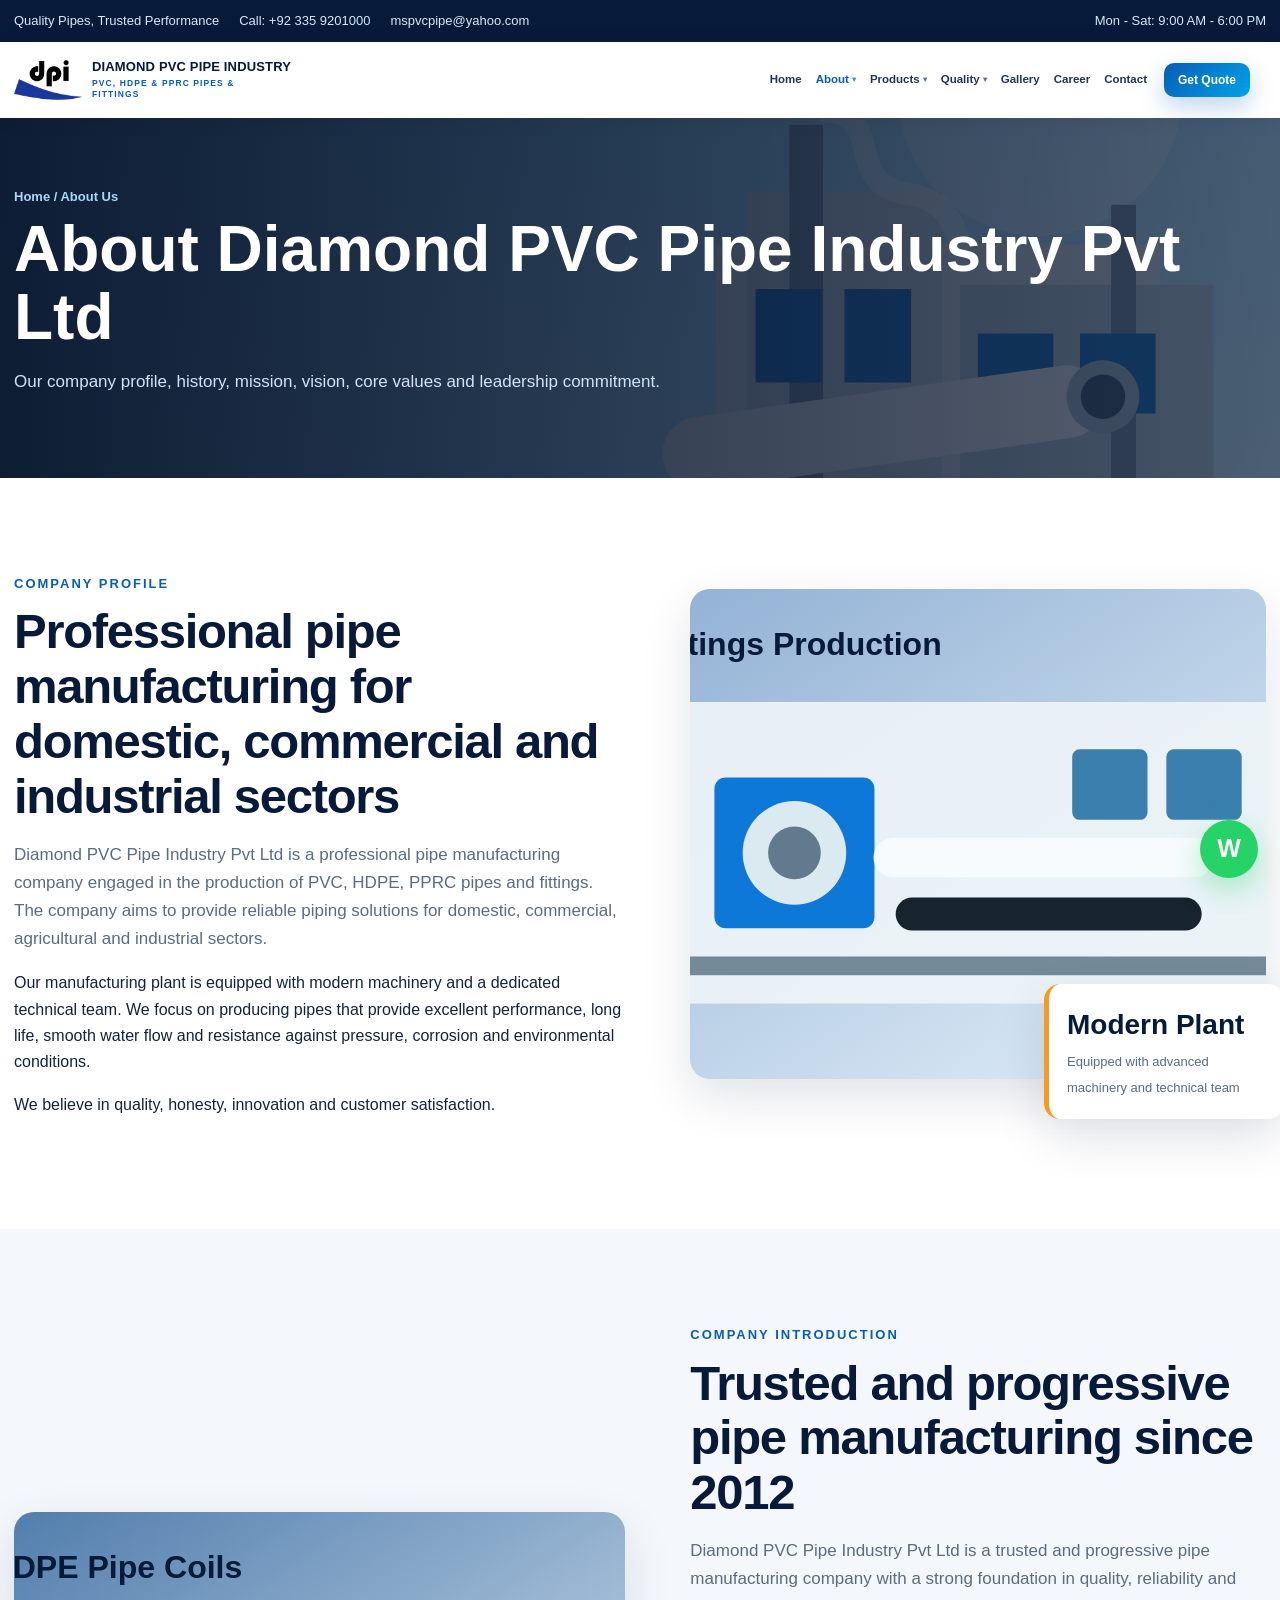
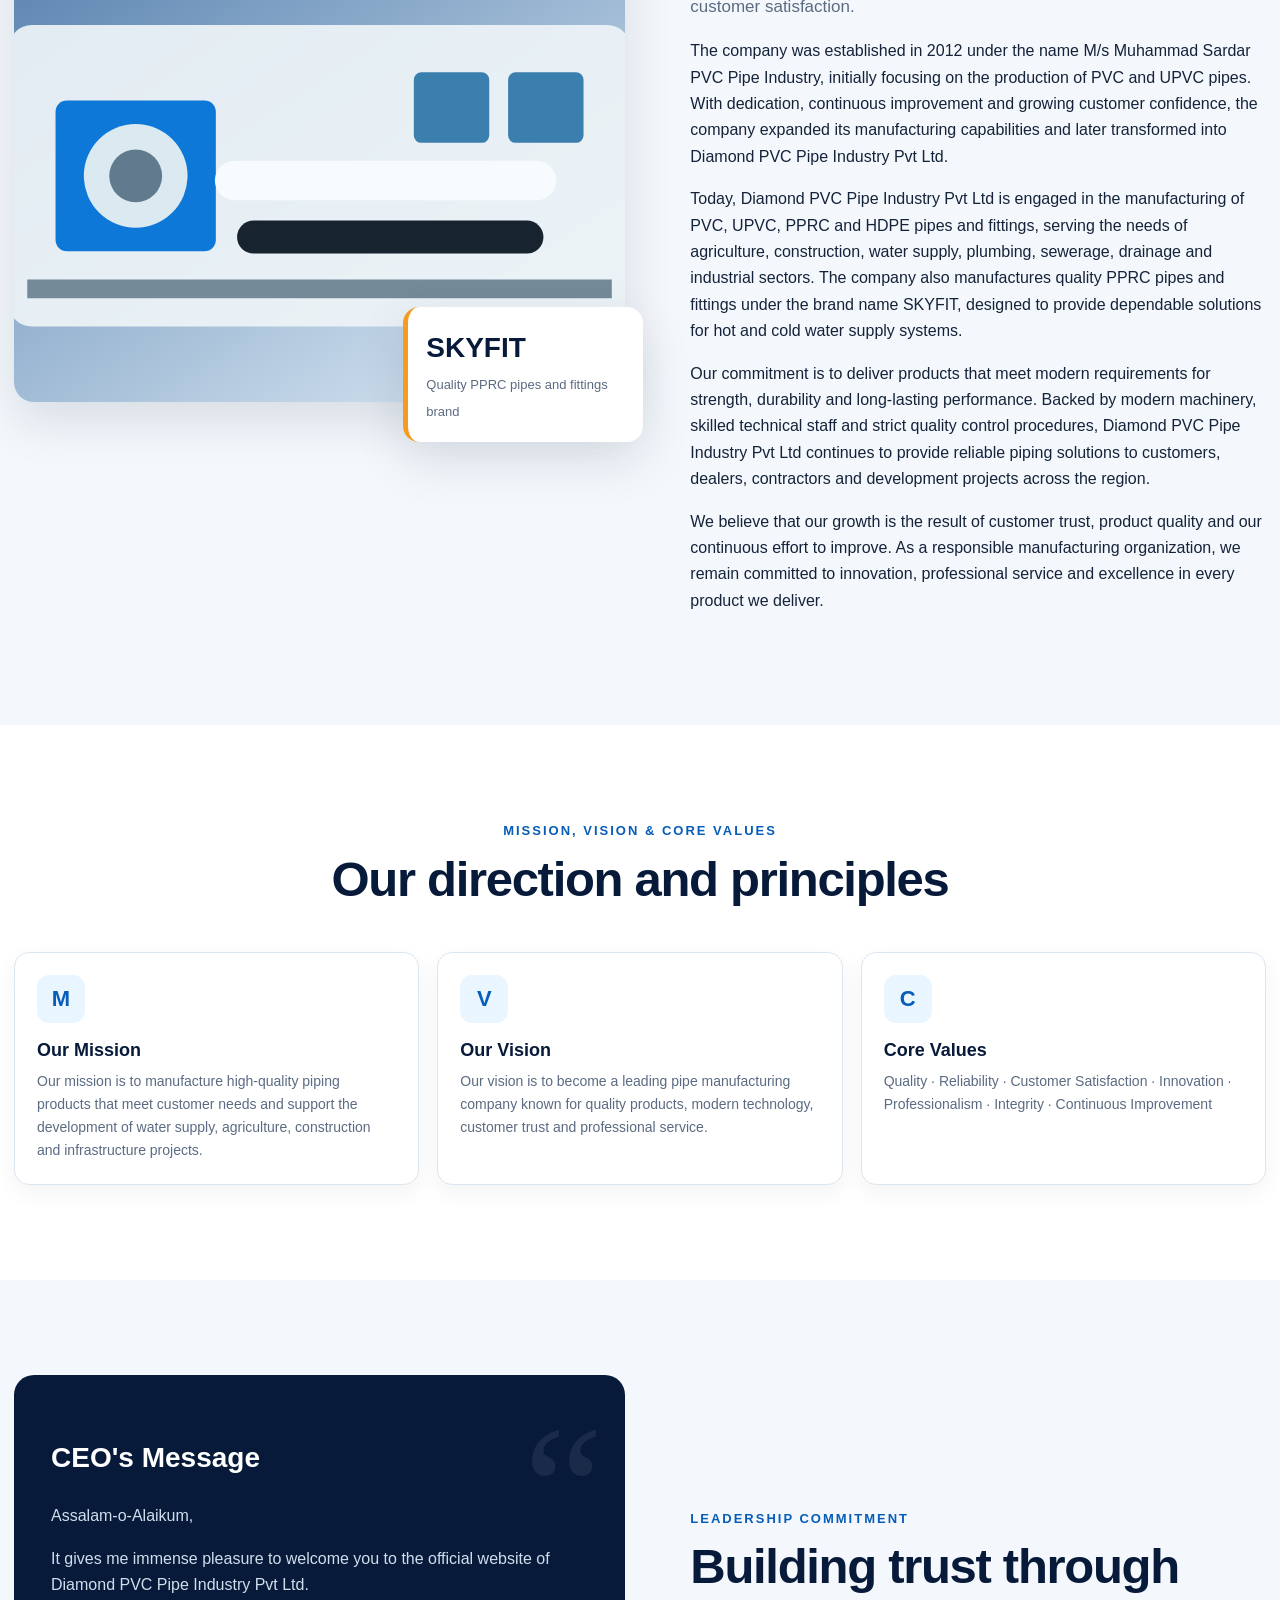
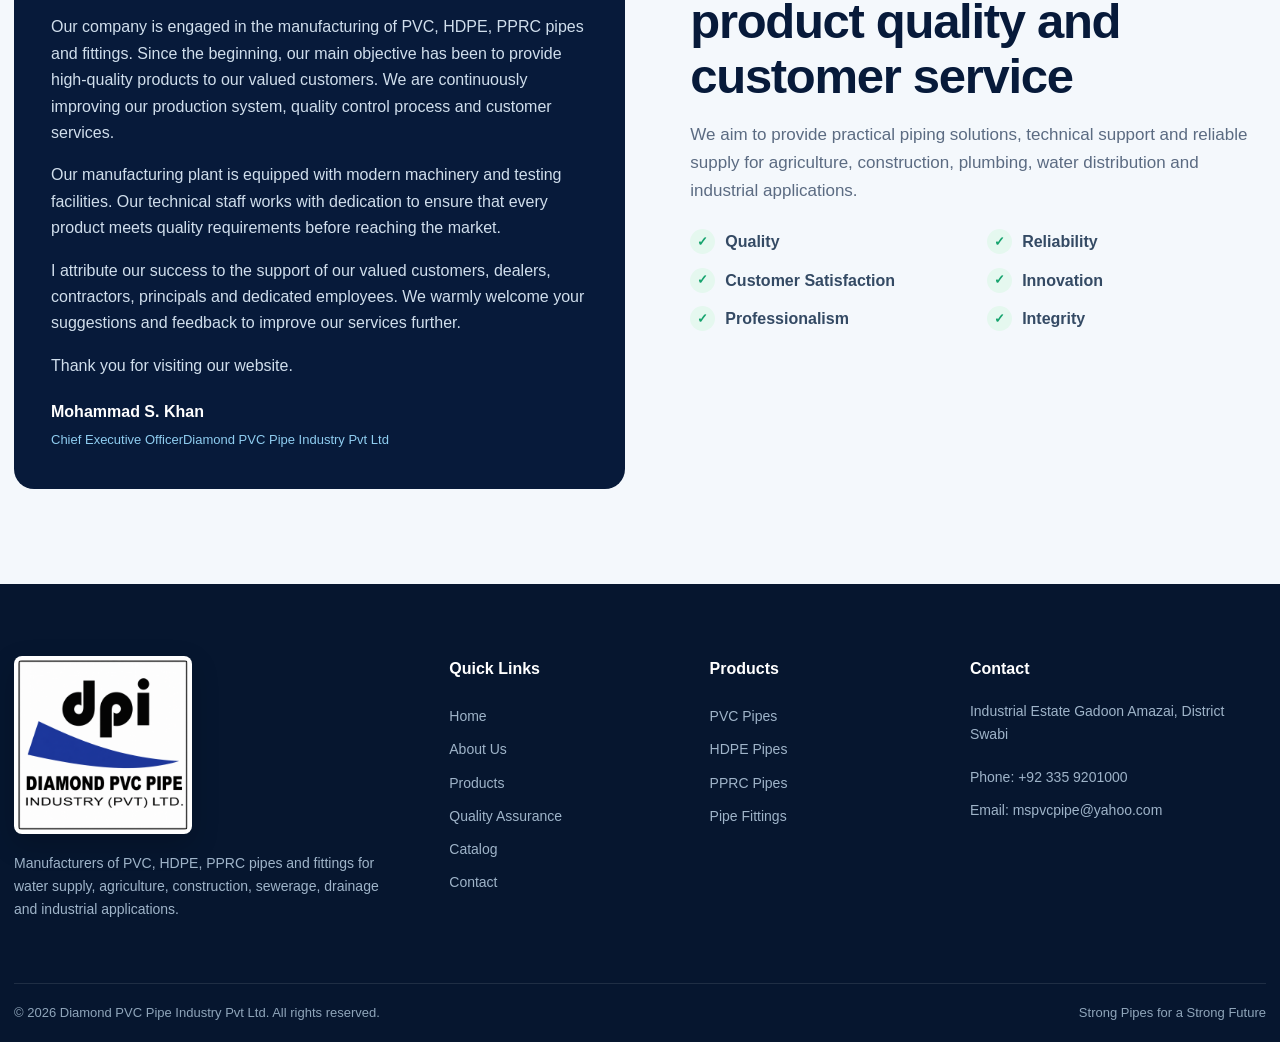
==== commit 07d2704a: "Refactor navigation structure and styling across multiple HTML pages for consistency and improved us" ====
--- a/about.html
+++ b/about.html
@@ -20,13 +20,19 @@
     </div>
   </div>
   <header class="site-header">
-    <div class="container navbar"><a class="brand" href="index.html"><img src="assets/diamond-logo-mark.png"
-          alt="Diamond PVC Pipe Industry official logo"><span class="brand-copy"><strong>DIAMOND PVC PIPE
-            INDUSTRY</strong><span>Manufacturers of PVC, HDPE, PPRC Pipes &amp; Fittings</span></span></a><button
-        class="nav-toggle" aria-label="Open navigation" aria-expanded="false">☰</button>
-      <nav class="nav-menu">
+    <div class="container navbar">
+      <a class="brand" href="index.html">
+        <img src="assets/diamond-logo-mark.png" alt="Diamond PVC Pipe Industry official logo">
+        <span class="brand-copy">
+          <strong>DIAMOND PVC PIPE INDUSTRY</strong>
+          <span>PVC, HDPE &amp; PPRC Pipes &amp; Fittings</span>
+        </span>
+      </a>
+      <button class="nav-toggle" aria-label="Open navigation" aria-expanded="false">☰</button>
+      <div class="navbar-end">
+        <nav class="nav-menu">
         <a class="nav-link" href="index.html">Home</a>
-        <div class="nav-item has-dropdown"><a class="nav-link active" href="about.html">About Us <small>▾</small></a>
+        <div class="nav-item has-dropdown"><a class="nav-link active" href="about.html">About <small>▾</small></a>
           <div class="dropdown"><a href="about.html#profile">Company Profile</a><a href="about.html#introduction">Company
               Introduction</a><a href="about.html#mission">Mission &amp; Vision</a><a href="about.html#ceo">CEO's
               Message</a></div>
@@ -35,13 +41,16 @@
           <div class="dropdown"><a href="products.html#pvc">PVC Pipes</a><a href="products.html#hdpe">HDPE Pipes</a><a
               href="products.html#pprc">PPRC Pipes</a><a href="products.html#fittings">Pipe Fittings</a></div>
         </div>
-        <a class="nav-link" href="quality.html">Quality Assurance</a>
-        <a class="nav-link" href="testing.html">Testing Facilities</a>
-        <a class="nav-link" href="manufacturing.html">Manufacturing</a>
+        <div class="nav-item has-dropdown"><a class="nav-link" href="quality.html">Quality <small>▾</small></a>
+          <div class="dropdown"><a href="quality.html">Quality Assurance</a><a href="testing.html">Testing Facilities</a><a
+              href="manufacturing.html">Manufacturing Process</a></div>
+        </div>
         <a class="nav-link" href="gallery.html">Gallery</a>
         <a class="nav-link" href="careers.html">Career</a>
-        <a class="nav-link" href="contact.html">Contact Us</a>
-      </nav><a class="nav-cta" href="contact.html#quote">Get a Quotation</a>
+        <a class="nav-link" href="contact.html">Contact</a>
+        </nav>
+        <a class="nav-cta" href="contact.html#quote">Get Quote</a>
+      </div>
     </div>
   </header>
   <main>
--- a/css/styles.css
+++ b/css/styles.css
@@ -15,7 +15,7 @@
   --white:#fff;
   --shadow:0 18px 50px rgba(7,26,58,.12);
   --radius:18px;
-  --container:min(1180px, calc(100% - 36px));
+  --container:min(1380px, calc(100% - 28px));
 }
 *{box-sizing:border-box}
 html{scroll-behavior:smooth}
@@ -29,21 +29,24 @@
 .topbar-left,.topbar-right{display:flex;align-items:center;gap:20px;flex-wrap:wrap}
 .topbar a:hover{color:#fff}
 .site-header{position:sticky;top:0;z-index:1000;background:rgba(255,255,255,.96);backdrop-filter:blur(12px);box-shadow:0 2px 18px rgba(7,26,58,.08)}
-.navbar{display:flex;align-items:center;justify-content:space-between;min-height:84px;gap:24px}
-.brand{display:flex;align-items:center;gap:13px;min-width:318px}
-.brand img{width:92px;height:62px;object-fit:contain;object-position:center}
-.brand-copy strong{display:block;color:var(--navy);font-size:16px;letter-spacing:.2px;line-height:1.25}
-.brand-copy span{display:block;color:var(--blue);font-size:11px;font-weight:800;letter-spacing:1.8px;text-transform:uppercase;margin-top:4px}
-.nav-menu{display:flex;align-items:center;gap:4px;margin-left:auto}
-.nav-item{position:relative}
-.nav-link{display:flex;align-items:center;gap:5px;padding:30px 8px;color:#203650;font-size:13px;font-weight:700}
+.navbar{display:grid;grid-template-columns:auto minmax(0,1fr) auto;align-items:center;column-gap:16px;min-height:76px;padding:6px 0}
+.brand{display:flex;align-items:center;gap:10px;min-width:0;max-width:255px}
+.brand img{width:68px;height:46px;object-fit:contain;object-position:center;flex-shrink:0}
+.brand-copy{min-width:0}
+.brand-copy strong{display:block;color:var(--navy);font-size:13px;letter-spacing:.15px;line-height:1.2;white-space:nowrap}
+.brand-copy span{display:block;color:var(--blue);font-size:8.5px;font-weight:800;letter-spacing:1.1px;text-transform:uppercase;margin-top:3px;line-height:1.35}
+.navbar-end{display:flex;align-items:center;justify-content:flex-end;gap:10px;min-width:0}
+.nav-menu{display:flex;align-items:center;justify-content:center;flex-wrap:nowrap;gap:0;margin:0;min-width:0}
+.nav-item{position:relative;flex-shrink:0}
+.nav-link{display:inline-flex;align-items:center;gap:3px;padding:10px 7px;color:#203650;font-size:11.5px;font-weight:700;line-height:1;white-space:nowrap}
+.nav-link small{font-size:8px;line-height:1;opacity:.7}
 .nav-link:hover,.nav-link.active{color:var(--blue)}
-.dropdown{position:absolute;top:78px;left:0;min-width:245px;background:#fff;border:1px solid var(--line);border-radius:12px;box-shadow:var(--shadow);padding:10px;opacity:0;visibility:hidden;transform:translateY(10px);transition:.2s}
+.dropdown{position:absolute;top:68px;left:0;min-width:220px;background:#fff;border:1px solid var(--line);border-radius:12px;box-shadow:var(--shadow);padding:10px;opacity:0;visibility:hidden;transform:translateY(10px);transition:.2s;z-index:20}
 .nav-item:hover .dropdown,.nav-item:focus-within .dropdown{opacity:1;visibility:visible;transform:none}
-.dropdown a{display:block;padding:10px 12px;border-radius:8px;color:#334963;font-size:14px;font-weight:650}
+.dropdown a{display:block;padding:10px 12px;border-radius:8px;color:#334963;font-size:13px;font-weight:650;white-space:nowrap}
 .dropdown a:hover{background:var(--sky);color:var(--blue)}
-.nav-cta{display:inline-flex;align-items:center;justify-content:center;background:linear-gradient(135deg,var(--blue),var(--cyan));color:#fff;padding:12px 18px;border-radius:10px;font-size:14px;font-weight:800;box-shadow:0 10px 25px rgba(7,93,183,.25)}
-.nav-toggle{display:none;border:0;background:var(--sky);color:var(--navy);width:46px;height:46px;border-radius:10px;font-size:24px;cursor:pointer}
+.nav-cta{display:inline-flex;align-items:center;justify-content:center;background:linear-gradient(135deg,var(--blue),var(--cyan));color:#fff;padding:10px 14px;border-radius:10px;font-size:12px;font-weight:800;line-height:1.2;white-space:nowrap;flex-shrink:0;box-shadow:0 10px 25px rgba(7,93,183,.25)}
+.nav-toggle{display:none;border:0;background:var(--sky);color:var(--navy);width:46px;height:46px;border-radius:10px;font-size:24px;cursor:pointer;justify-self:end}
 .hero{position:relative;overflow:hidden;background:var(--navy);min-height:650px}
 .hero-slide{position:absolute;inset:0;opacity:0;visibility:hidden;transition:opacity .6s ease;display:flex;align-items:center}
 .hero-slide.active{opacity:1;visibility:visible}
@@ -141,7 +144,9 @@
 .reveal{opacity:1;transform:none;transition:.45s ease}.reveal.visible{opacity:1;transform:none}
 .lightbox{position:fixed;inset:0;background:rgba(2,10,24,.92);z-index:2000;display:none;align-items:center;justify-content:center;padding:30px}.lightbox.open{display:flex}.lightbox img{max-height:88vh;max-width:92vw;border-radius:12px}.lightbox-close{position:absolute;right:24px;top:18px;color:#fff;background:transparent;border:0;font-size:38px;cursor:pointer}
 @media(max-width:1050px){
- .nav-toggle{display:block}.nav-cta{display:none}.brand{min-width:auto}.nav-menu{position:absolute;top:84px;left:0;right:0;background:#fff;display:none;flex-direction:column;align-items:stretch;padding:15px 20px 25px;border-top:1px solid var(--line);box-shadow:0 15px 25px rgba(7,26,58,.1)}.nav-menu.open{display:flex}.nav-link{padding:12px}.dropdown{position:static;box-shadow:none;border:0;padding:0 0 0 12px;opacity:1;visibility:visible;transform:none;display:none}.nav-item.open .dropdown{display:block}
+ .site-header .navbar{position:relative;display:flex;align-items:center;justify-content:space-between;gap:12px}
+ .navbar-end{position:static;flex:0;display:block}
+ .nav-toggle{display:block;margin-left:auto}.nav-cta{display:none}.brand{max-width:none;flex:1;min-width:0}.nav-menu{position:absolute;top:100%;left:0;right:0;background:#fff;display:none;flex-direction:column;align-items:stretch;padding:15px 20px 25px;border-top:1px solid var(--line);box-shadow:0 15px 25px rgba(7,26,58,.1);flex-wrap:wrap;z-index:30}.nav-menu.open{display:flex}.nav-link{padding:12px 8px;font-size:14px;white-space:normal}.dropdown{position:static;box-shadow:none;border:0;padding:0 0 0 12px;opacity:1;visibility:visible;transform:none;display:none}.nav-item.open .dropdown{display:block}
  .product-grid{grid-template-columns:repeat(2,1fr)}.about-grid,.contact-grid{grid-template-columns:1fr}.image-stack{max-width:650px}.gallery-grid{grid-template-columns:repeat(2,1fr)}.footer-grid{grid-template-columns:1.3fr 1fr 1fr}.footer-grid>div:last-child{grid-column:1/-1}.career-grid{grid-template-columns:1fr 1fr}
 }
 @media(max-width:720px){
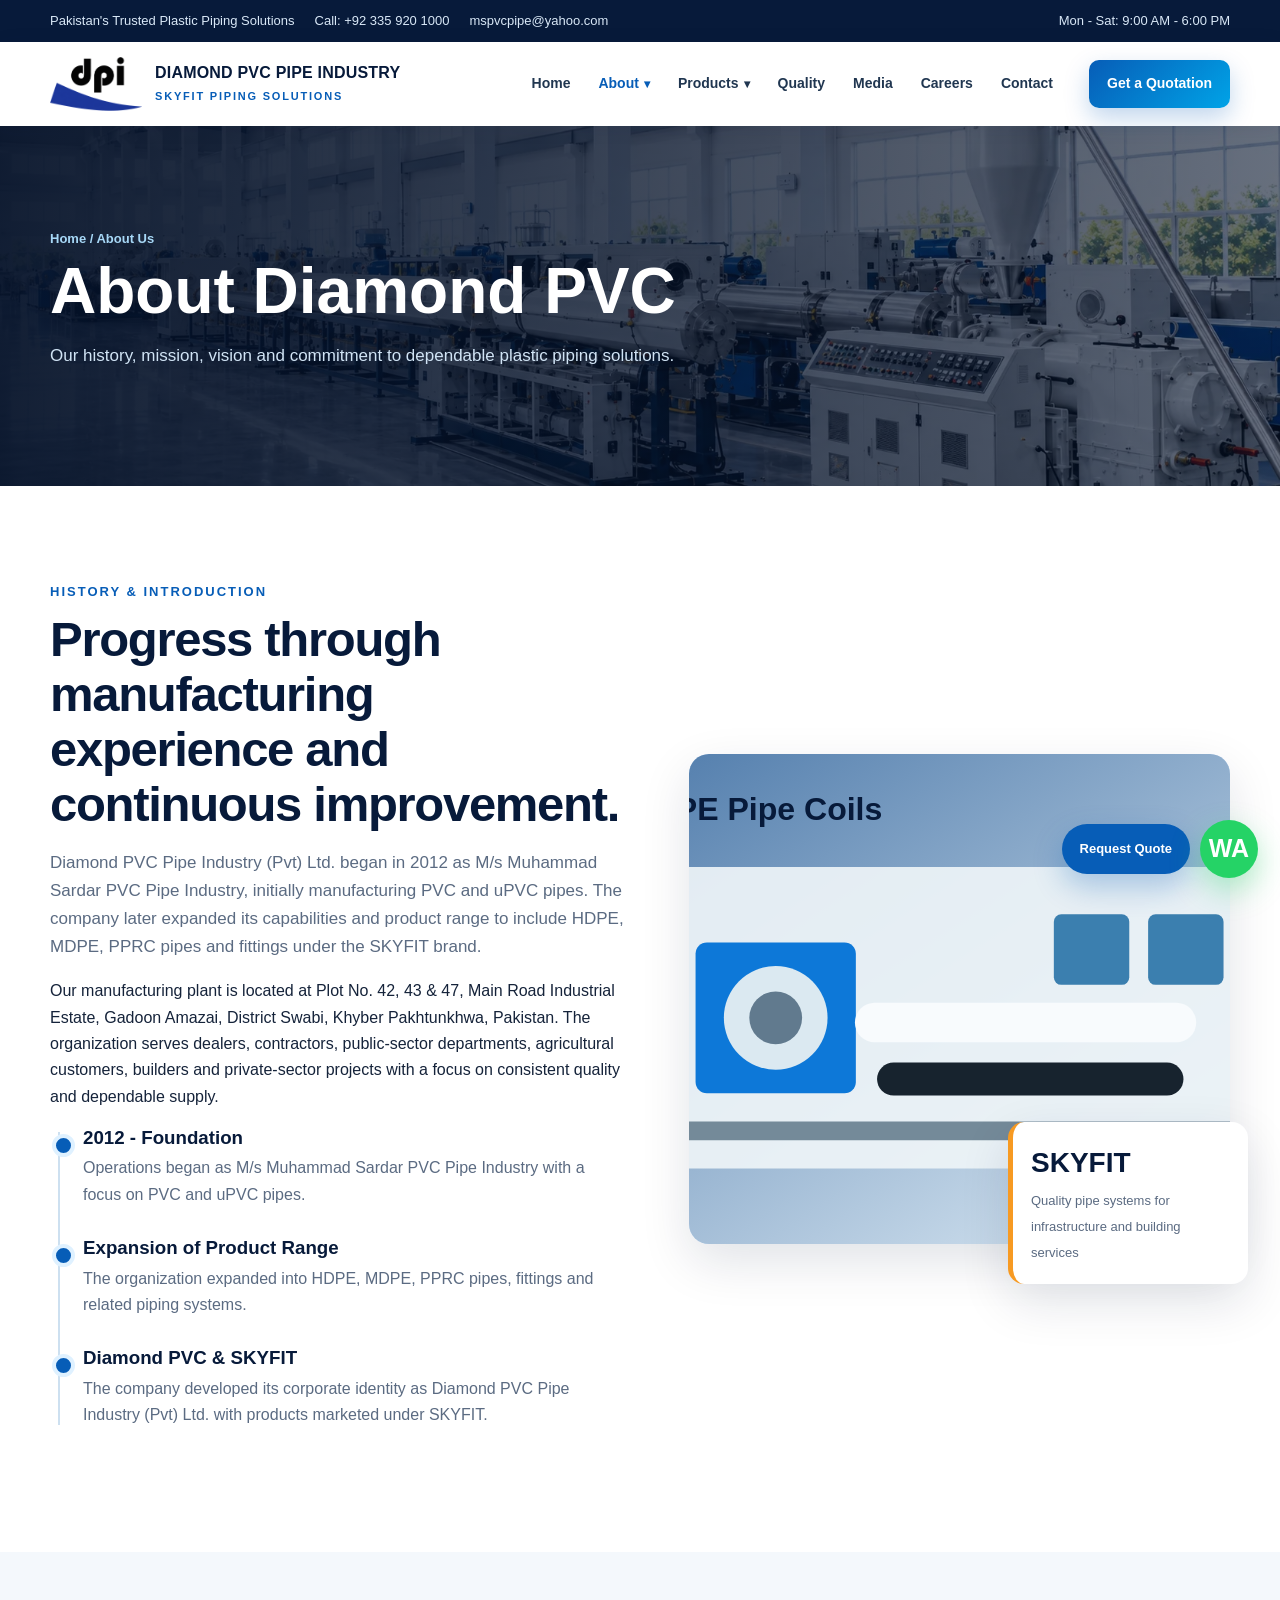
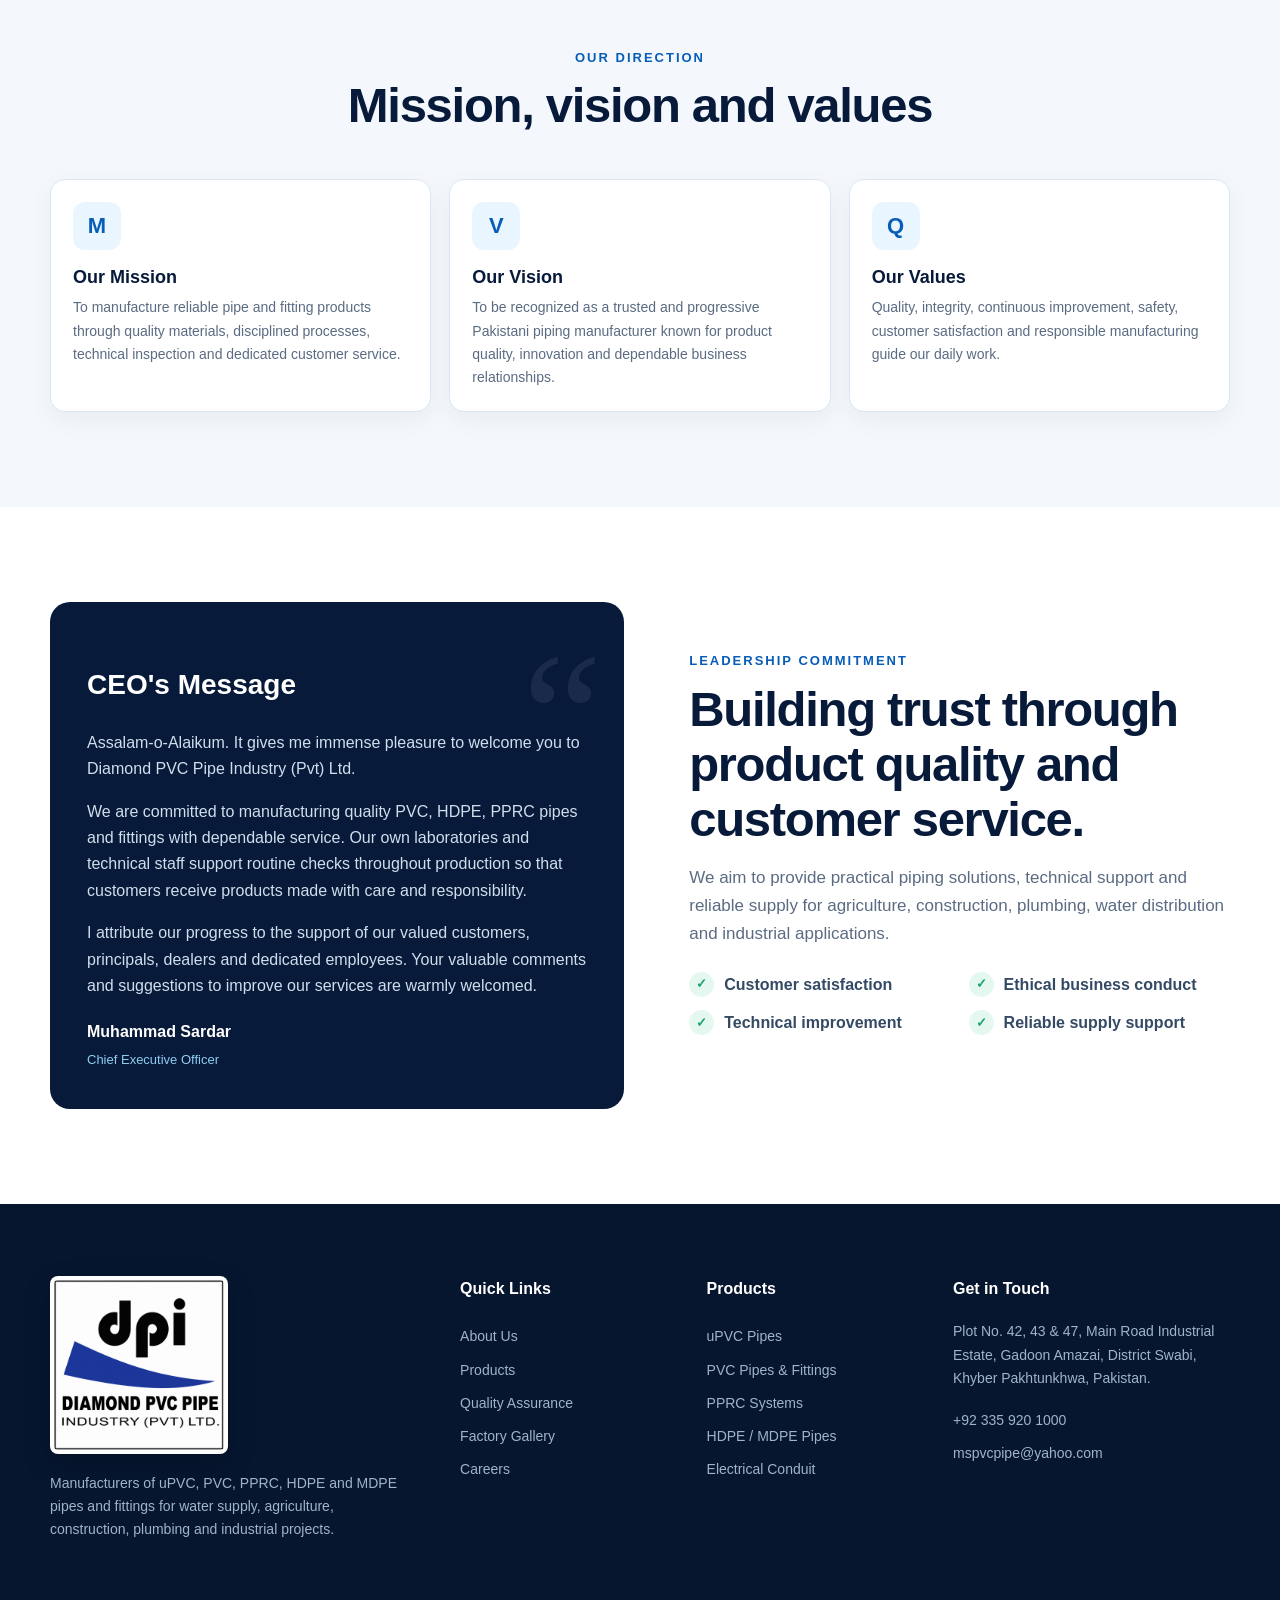
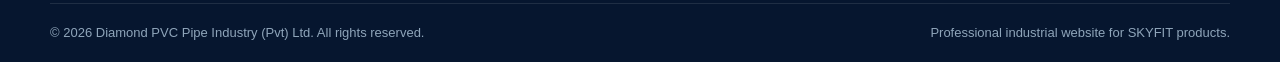
==== commit 12245921: "Remove redundant HTML structure from multiple pages, streamlining the codebase for improved maintain" ====
--- a/about.html
+++ b/about.html
@@ -1,206 +1,16 @@
-<!doctype html>
-<html lang="en">
-
-<head>
-  <meta charset="utf-8">
-  <meta name="viewport" content="width=device-width,initial-scale=1">
-  <meta name="description"
-    content="About Diamond PVC Pipe Industry Pvt Ltd — company profile, mission, vision and CEO message.">
-  <title>About Us | Diamond PVC Pipe Industry Pvt Ltd</title>
-  <link rel="icon" type="image/png" href="assets/favicon.png">
-  <link rel="stylesheet" href="css/styles.css">
-</head>
-
-<body>
-  <div class="topbar">
-    <div class="container">
-      <div class="topbar-left"><span>Quality Pipes, Trusted Performance</span><a href="tel:+923359201000">Call:
-          +92 335 9201000</a><a href="mailto:mspvcpipe@yahoo.com">mspvcpipe@yahoo.com</a></div>
-      <div class="topbar-right"><span>Mon - Sat: 9:00 AM - 6:00 PM</span></div>
-    </div>
-  </div>
-  <header class="site-header">
-    <div class="container navbar">
-      <a class="brand" href="index.html">
-        <img src="assets/diamond-logo-mark.png" alt="Diamond PVC Pipe Industry official logo">
-        <span class="brand-copy">
-          <strong>DIAMOND PVC PIPE INDUSTRY</strong>
-          <span>PVC, HDPE &amp; PPRC Pipes &amp; Fittings</span>
-        </span>
-      </a>
-      <button class="nav-toggle" aria-label="Open navigation" aria-expanded="false">☰</button>
-      <div class="navbar-end">
-        <nav class="nav-menu">
-        <a class="nav-link" href="index.html">Home</a>
-        <div class="nav-item has-dropdown"><a class="nav-link active" href="about.html">About <small>▾</small></a>
-          <div class="dropdown"><a href="about.html#profile">Company Profile</a><a href="about.html#introduction">Company
-              Introduction</a><a href="about.html#mission">Mission &amp; Vision</a><a href="about.html#ceo">CEO's
-              Message</a></div>
-        </div>
-        <div class="nav-item has-dropdown"><a class="nav-link" href="products.html">Products <small>▾</small></a>
-          <div class="dropdown"><a href="products.html#pvc">PVC Pipes</a><a href="products.html#hdpe">HDPE Pipes</a><a
-              href="products.html#pprc">PPRC Pipes</a><a href="products.html#fittings">Pipe Fittings</a></div>
-        </div>
-        <div class="nav-item has-dropdown"><a class="nav-link" href="quality.html">Quality <small>▾</small></a>
-          <div class="dropdown"><a href="quality.html">Quality Assurance</a><a href="testing.html">Testing Facilities</a><a
-              href="manufacturing.html">Manufacturing Process</a></div>
-        </div>
-        <a class="nav-link" href="gallery.html">Gallery</a>
-        <a class="nav-link" href="careers.html">Career</a>
-        <a class="nav-link" href="contact.html">Contact</a>
-        </nav>
-        <a class="nav-cta" href="contact.html#quote">Get Quote</a>
-      </div>
-    </div>
-  </header>
-  <main>
-    <section class="page-hero">
-      <div class="container"><span class="breadcrumb">Home / About Us</span>
-        <h1>About Diamond PVC Pipe Industry Pvt Ltd</h1>
-        <p>Our company profile, history, mission, vision, core values and leadership commitment.</p>
-      </div>
-    </section>
-    <section class="section" id="profile">
-      <div class="container about-grid">
-        <div>
-          <p class="eyebrow">Company Profile</p>
-          <h2>Professional pipe manufacturing for domestic, commercial and industrial sectors</h2>
-          <p class="lead">Diamond PVC Pipe Industry Pvt Ltd is a professional pipe manufacturing company engaged in the
-            production of PVC, HDPE, PPRC pipes and fittings. The company aims to provide reliable piping solutions for
-            domestic, commercial, agricultural and industrial sectors.</p>
-          <p>Our manufacturing plant is equipped with modern machinery and a dedicated technical team. We focus on
-            producing pipes that provide excellent performance, long life, smooth water flow and resistance against
-            pressure, corrosion and environmental conditions.</p>
-          <p>We believe in quality, honesty, innovation and customer satisfaction.</p>
-        </div>
-        <div class="image-stack">
-          <div class="main-img"><img src="assets/gallery/factory-4.svg" alt="Diamond PVC manufacturing facility"></div>
-          <div class="floating"><strong>Modern Plant</strong><span>Equipped with advanced machinery and technical team
-            </span></div>
-        </div>
-      </div>
-    </section>
-    <section class="section section-soft" id="introduction">
-      <div class="container about-grid">
-        <div class="image-stack">
-          <div class="main-img"><img src="assets/gallery/factory-5.svg" alt="SKYFIT PPRC pipes"></div>
-          <div class="floating"><strong>SKYFIT</strong><span>Quality PPRC pipes and fittings brand</span></div>
-        </div>
-        <div>
-          <p class="eyebrow">Company Introduction</p>
-          <h2>Trusted and progressive pipe manufacturing since 2012</h2>
-          <p class="lead">Diamond PVC Pipe Industry Pvt Ltd is a trusted and progressive pipe manufacturing company
-            with a strong foundation in quality, reliability and customer satisfaction.</p>
-          <p>The company was established in 2012 under the name M/s Muhammad Sardar PVC Pipe Industry, initially
-            focusing on the production of PVC and UPVC pipes. With dedication, continuous improvement and growing
-            customer confidence, the company expanded its manufacturing capabilities and later transformed into Diamond
-            PVC Pipe Industry Pvt Ltd.</p>
-          <p>Today, Diamond PVC Pipe Industry Pvt Ltd is engaged in the manufacturing of PVC, UPVC, PPRC and HDPE pipes
-            and fittings, serving the needs of agriculture, construction, water supply, plumbing, sewerage, drainage and
-            industrial sectors. The company also manufactures quality PPRC pipes and fittings under the brand name
-            SKYFIT, designed to provide dependable solutions for hot and cold water supply systems.</p>
-          <p>Our commitment is to deliver products that meet modern requirements for strength, durability and
-            long-lasting performance. Backed by modern machinery, skilled technical staff and strict quality control
-            procedures, Diamond PVC Pipe Industry Pvt Ltd continues to provide reliable piping solutions to customers,
-            dealers, contractors and development projects across the region.</p>
-          <p>We believe that our growth is the result of customer trust, product quality and our continuous effort to
-            improve. As a responsible manufacturing organization, we remain committed to innovation, professional
-            service and excellence in every product we deliver.</p>
-        </div>
-      </div>
-    </section>
-    <section class="section" id="mission">
-      <div class="container">
-        <div class="section-head center">
-          <p class="eyebrow">Mission, Vision &amp; Core Values</p>
-          <h2>Our direction and principles</h2>
-        </div>
-        <div class="info-cards">
-          <article class="info-card">
-            <div class="icon">M</div>
-            <h3>Our Mission</h3>
-            <p>Our mission is to manufacture high-quality piping products that meet customer needs and support the
-              development of water supply, agriculture, construction and infrastructure projects.</p>
-          </article>
-          <article class="info-card" id="vision">
-            <div class="icon">V</div>
-            <h3>Our Vision</h3>
-            <p>Our vision is to become a leading pipe manufacturing company known for quality products, modern
-              technology, customer trust and professional service.</p>
-          </article>
-          <article class="info-card">
-            <div class="icon">C</div>
-            <h3>Core Values</h3>
-            <p>Quality · Reliability · Customer Satisfaction · Innovation · Professionalism · Integrity · Continuous
-              Improvement</p>
-          </article>
-        </div>
-      </div>
-    </section>
-    <section class="section section-soft" id="ceo">
-      <div class="container about-grid">
-        <div class="message-card">
-          <h3>CEO's Message</h3>
-          <p>Assalam-o-Alaikum,</p>
-          <p>It gives me immense pleasure to welcome you to the official website of Diamond PVC Pipe Industry Pvt Ltd.
-          </p>
-          <p>Our company is engaged in the manufacturing of PVC, HDPE, PPRC pipes and fittings. Since the beginning,
-            our main objective has been to provide high-quality products to our valued customers. We are continuously
-            improving our production system, quality control process and customer services.</p>
-          <p>Our manufacturing plant is equipped with modern machinery and testing facilities. Our technical staff works
-            with dedication to ensure that every product meets quality requirements before reaching the market.</p>
-          <p>I attribute our success to the support of our valued customers, dealers, contractors, principals and
-            dedicated employees. We warmly welcome your suggestions and feedback to improve our services further.</p>
-          <p>Thank you for visiting our website.</p>
-          <div class="signature"><strong>Mohammad S. Khan</strong><span>Chief Executive Officer</span><span>Diamond PVC
-              Pipe Industry Pvt Ltd</span></div>
-        </div>
-        <div>
-          <p class="eyebrow">Leadership Commitment</p>
-          <h2>Building trust through product quality and customer service</h2>
-          <p class="lead">We aim to provide practical piping solutions, technical support and reliable supply for
-            agriculture, construction, plumbing, water distribution and industrial applications.</p>
-          <div class="check-grid">
-            <div class="check">Quality</div>
-            <div class="check">Reliability</div>
-            <div class="check">Customer Satisfaction</div>
-            <div class="check">Innovation</div>
-            <div class="check">Professionalism</div>
-            <div class="check">Integrity</div>
-          </div>
-        </div>
-      </div>
-    </section>
-  </main>
-  <footer class="footer">
-    <div class="container footer-grid">
-      <div>
-        <div class="footer-brand"><img class="footer-logo-full" src="assets/diamond-logo-full.png"
-            alt="Diamond PVC Pipe Industry Pvt Ltd official logo"></div>
-        <p>Manufacturers of PVC, HDPE, PPRC pipes and fittings for water supply, agriculture, construction, sewerage,
-          drainage and industrial applications.</p>
-      </div>
-      <div>
-        <h4>Quick Links</h4><a href="index.html">Home</a><a href="about.html">About Us</a><a
-          href="products.html">Products</a><a href="quality.html">Quality Assurance</a><a
-          href="assets/diamond-pvc-company-profile.pdf" download>Catalog</a><a href="contact.html">Contact</a>
-      </div>
-      <div>
-        <h4>Products</h4><a href="products.html#pvc">PVC Pipes</a><a href="products.html#hdpe">HDPE Pipes</a><a
-          href="products.html#pprc">PPRC Pipes</a><a href="products.html#fittings">Pipe Fittings</a>
-      </div>
-      <div>
-        <h4>Contact</h4>
-        <p>Industrial Estate Gadoon Amazai, District Swabi</p><a href="tel:+923359201000">Phone: +92 335 9201000</a><a
-          href="mailto:mspvcpipe@yahoo.com">Email: mspvcpipe@yahoo.com</a>
-      </div>
-    </div>
-    <div class="container footer-bottom"><span>© <span data-year></span> Diamond PVC Pipe Industry Pvt Ltd. All rights
-        reserved.</span><span>Strong Pipes for a Strong Future</span></div>
-  </footer><a class="whatsapp-float" href="https://wa.me/923359201000" target="_blank"
-    aria-label="Chat on WhatsApp">W</a>
-  <div class="lightbox"><button class="lightbox-close" aria-label="Close">×</button><img src="" alt=""></div>
-  <script src="js/main.js"></script>
-</body>
-
-</html>
+<!doctype html><html lang="en"><head><meta charset="utf-8"><meta name="viewport" content="width=device-width,initial-scale=1"><meta name="description" content="About Us"><title>About Us | Diamond PVC Pipe Industry</title><link rel="icon" type="image/png" href="assets/favicon.png"><link rel="stylesheet" href="css/styles.css"></head><body>
+<div class="topbar"><div class="container"><div class="topbar-left"><span>Pakistan's Trusted Plastic Piping Solutions</span><a href="tel:+923359201000">Call: +92 335 920 1000</a><a href="mailto:mspvcpipe@yahoo.com">mspvcpipe@yahoo.com</a></div><div class="topbar-right"><span>Mon - Sat: 9:00 AM - 6:00 PM</span></div></div></div>
+<header class="site-header"><div class="container navbar"><a class="brand" href="index.html"><img src="assets/diamond-logo-mark.png" alt="Diamond PVC Pipe Industry official logo"><span class="brand-copy"><strong>DIAMOND PVC PIPE INDUSTRY</strong><span>SKYFIT PIPING SOLUTIONS</span></span></a><button class="nav-toggle" aria-label="Open navigation" aria-expanded="false">☰</button><nav class="nav-menu">
+<a class="nav-link " href="index.html">Home</a>
+<div class="nav-item has-dropdown"><a class="nav-link active" href="about.html">About <small>▾</small></a><div class="dropdown"><a href="about.html#history">History & Introduction</a><a href="about.html#mission">Our Mission</a><a href="about.html#vision">Our Vision</a><a href="about.html#ceo">CEO's Message</a></div></div>
+<div class="nav-item has-dropdown"><a class="nav-link " href="products.html">Products <small>▾</small></a><div class="dropdown"><a href="products.html#upvc">uPVC Pipes</a><a href="products.html#pvc">PVC Pipes & Fittings</a><a href="products.html#pprc">PPRC Pipes & Fittings</a><a href="products.html#hdpe">HDPE / MDPE Pipes</a><a href="products.html#conduit">Electrical Conduit</a></div></div>
+<a class="nav-link " href="quality.html">Quality</a><a class="nav-link " href="gallery.html">Media</a><a class="nav-link " href="careers.html">Careers</a><a class="nav-link " href="contact.html">Contact</a>
+</nav><a class="nav-cta" href="contact.html#quote">Get a Quotation</a></div></header>
+<main>
+<section class="page-hero"><div class="container"><span class="breadcrumb">Home / About Us</span><h1>About Diamond PVC</h1><p>Our history, mission, vision and commitment to dependable plastic piping solutions.</p></div></section>
+<section class="section" id="history"><div class="container about-grid"><div><p class="eyebrow">History & Introduction</p><h2>Progress through manufacturing experience and continuous improvement.</h2><p class="lead">Diamond PVC Pipe Industry (Pvt) Ltd. began in 2012 as M/s Muhammad Sardar PVC Pipe Industry, initially manufacturing PVC and uPVC pipes. The company later expanded its capabilities and product range to include HDPE, MDPE, PPRC pipes and fittings under the SKYFIT brand.</p><p>Our manufacturing plant is located at Plot No. 42, 43 & 47, Main Road Industrial Estate, Gadoon Amazai, District Swabi, Khyber Pakhtunkhwa, Pakistan. The organization serves dealers, contractors, public-sector departments, agricultural customers, builders and private-sector projects with a focus on consistent quality and dependable supply.</p><div class="timeline"><div class="timeline-item"><h3>2012 - Foundation</h3><p>Operations began as M/s Muhammad Sardar PVC Pipe Industry with a focus on PVC and uPVC pipes.</p></div><div class="timeline-item"><h3>Expansion of Product Range</h3><p>The organization expanded into HDPE, MDPE, PPRC pipes, fittings and related piping systems.</p></div><div class="timeline-item"><h3>Diamond PVC & SKYFIT</h3><p>The company developed its corporate identity as Diamond PVC Pipe Industry (Pvt) Ltd. with products marketed under SKYFIT.</p></div></div></div><div class="image-stack"><div class="main-img"><img src="assets/gallery/factory-5.svg" alt="SKYFIT pipe products"></div><div class="floating"><strong>SKYFIT</strong><span>Quality pipe systems for infrastructure and building services</span></div></div></div></section>
+<section class="section section-soft" id="mission"><div class="container"><div class="section-head center"><p class="eyebrow">Our Direction</p><h2>Mission, vision and values</h2></div><div class="info-cards"><article class="info-card"><div class="icon">M</div><h3>Our Mission</h3><p>To manufacture reliable pipe and fitting products through quality materials, disciplined processes, technical inspection and dedicated customer service.</p></article><article class="info-card" id="vision"><div class="icon">V</div><h3>Our Vision</h3><p>To be recognized as a trusted and progressive Pakistani piping manufacturer known for product quality, innovation and dependable business relationships.</p></article><article class="info-card"><div class="icon">Q</div><h3>Our Values</h3><p>Quality, integrity, continuous improvement, safety, customer satisfaction and responsible manufacturing guide our daily work.</p></article></div></div></section>
+<section class="section" id="ceo"><div class="container about-grid"><div class="message-card"><h3>CEO's Message</h3><p>Assalam-o-Alaikum. It gives me immense pleasure to welcome you to Diamond PVC Pipe Industry (Pvt) Ltd.</p><p>We are committed to manufacturing quality PVC, HDPE, PPRC pipes and fittings with dependable service. Our own laboratories and technical staff support routine checks throughout production so that customers receive products made with care and responsibility.</p><p>I attribute our progress to the support of our valued customers, principals, dealers and dedicated employees. Your valuable comments and suggestions to improve our services are warmly welcomed.</p><div class="signature"><strong>Muhammad Sardar</strong><span>Chief Executive Officer</span></div></div><div><p class="eyebrow">Leadership Commitment</p><h2>Building trust through product quality and customer service.</h2><p class="lead">We aim to provide practical piping solutions, technical support and reliable supply for agriculture, construction, plumbing, water distribution and industrial applications.</p><div class="check-grid"><div class="check">Customer satisfaction</div><div class="check">Ethical business conduct</div><div class="check">Technical improvement</div><div class="check">Reliable supply support</div></div></div></div></section>
+</main>
+<footer class="footer"><div class="container footer-grid"><div><div class="footer-brand"><img class="footer-logo-full" src="assets/diamond-logo-full.png" alt="Diamond PVC Pipe Industry (Pvt) Ltd. official logo"></div><p>Manufacturers of uPVC, PVC, PPRC, HDPE and MDPE pipes and fittings for water supply, agriculture, construction, plumbing and industrial projects.</p></div><div><h4>Quick Links</h4><a href="about.html">About Us</a><a href="products.html">Products</a><a href="quality.html">Quality Assurance</a><a href="gallery.html">Factory Gallery</a><a href="careers.html">Careers</a></div><div><h4>Products</h4><a href="products.html#upvc">uPVC Pipes</a><a href="products.html#pvc">PVC Pipes & Fittings</a><a href="products.html#pprc">PPRC Systems</a><a href="products.html#hdpe">HDPE / MDPE Pipes</a><a href="products.html#conduit">Electrical Conduit</a></div><div><h4>Get in Touch</h4><p>Plot No. 42, 43 & 47, Main Road Industrial Estate, Gadoon Amazai, District Swabi, Khyber Pakhtunkhwa, Pakistan.</p><a href="tel:+923359201000">+92 335 920 1000</a><a href="mailto:mspvcpipe@yahoo.com">mspvcpipe@yahoo.com</a></div></div><div class="container footer-bottom"><span>© <span data-year></span> Diamond PVC Pipe Industry (Pvt) Ltd. All rights reserved.</span><span>Professional industrial website for SKYFIT products.</span></div></footer><div class="floating-actions"><a class="quote-float" href="contact.html#quote">Request Quote</a><a class="whatsapp-float" href="https://wa.me/923359201000?text=Hello%2C%20I%20would%20like%20product%20information%20and%20a%20quotation%20from%20Diamond%20PVC%20Pipe%20Industry." target="_blank" rel="noopener" aria-label="Chat with Diamond PVC on WhatsApp">WA</a></div><div class="lightbox"><button class="lightbox-close" aria-label="Close">×</button><img src="" alt=""></div><script src="js/main.js"></script>
+</body></html>
--- a/css/styles.css
+++ b/css/styles.css
@@ -15,10 +15,10 @@
   --white:#fff;
   --shadow:0 18px 50px rgba(7,26,58,.12);
   --radius:18px;
-  --container:min(1380px, calc(100% - 28px));
+  --container:min(1180px, calc(100% - 36px));
 }
 *{box-sizing:border-box}
-html{scroll-behavior:smooth}
+html{scroll-behavior:smooth;scroll-padding-top:115px}
 body{margin:0;font-family:Inter,"Segoe UI",Arial,sans-serif;color:var(--ink);background:#fff;line-height:1.65}
 img{max-width:100%;display:block}
 a{text-decoration:none;color:inherit}
@@ -29,24 +29,21 @@
 .topbar-left,.topbar-right{display:flex;align-items:center;gap:20px;flex-wrap:wrap}
 .topbar a:hover{color:#fff}
 .site-header{position:sticky;top:0;z-index:1000;background:rgba(255,255,255,.96);backdrop-filter:blur(12px);box-shadow:0 2px 18px rgba(7,26,58,.08)}
-.navbar{display:grid;grid-template-columns:auto minmax(0,1fr) auto;align-items:center;column-gap:16px;min-height:76px;padding:6px 0}
-.brand{display:flex;align-items:center;gap:10px;min-width:0;max-width:255px}
-.brand img{width:68px;height:46px;object-fit:contain;object-position:center;flex-shrink:0}
-.brand-copy{min-width:0}
-.brand-copy strong{display:block;color:var(--navy);font-size:13px;letter-spacing:.15px;line-height:1.2;white-space:nowrap}
-.brand-copy span{display:block;color:var(--blue);font-size:8.5px;font-weight:800;letter-spacing:1.1px;text-transform:uppercase;margin-top:3px;line-height:1.35}
-.navbar-end{display:flex;align-items:center;justify-content:flex-end;gap:10px;min-width:0}
-.nav-menu{display:flex;align-items:center;justify-content:center;flex-wrap:nowrap;gap:0;margin:0;min-width:0}
-.nav-item{position:relative;flex-shrink:0}
-.nav-link{display:inline-flex;align-items:center;gap:3px;padding:10px 7px;color:#203650;font-size:11.5px;font-weight:700;line-height:1;white-space:nowrap}
-.nav-link small{font-size:8px;line-height:1;opacity:.7}
+.navbar{display:flex;align-items:center;justify-content:space-between;min-height:84px;gap:24px}
+.brand{display:flex;align-items:center;gap:13px;min-width:318px}
+.brand img{width:92px;height:62px;object-fit:contain;object-position:center}
+.brand-copy strong{display:block;color:var(--navy);font-size:16px;letter-spacing:.2px;line-height:1.25}
+.brand-copy span{display:block;color:var(--blue);font-size:11px;font-weight:800;letter-spacing:1.8px;text-transform:uppercase;margin-top:4px}
+.nav-menu{display:flex;align-items:center;gap:4px;margin-left:auto}
+.nav-item{position:relative}
+.nav-link{display:flex;align-items:center;gap:5px;padding:30px 12px;color:#203650;font-size:14px;font-weight:700}
 .nav-link:hover,.nav-link.active{color:var(--blue)}
-.dropdown{position:absolute;top:68px;left:0;min-width:220px;background:#fff;border:1px solid var(--line);border-radius:12px;box-shadow:var(--shadow);padding:10px;opacity:0;visibility:hidden;transform:translateY(10px);transition:.2s;z-index:20}
+.dropdown{position:absolute;top:78px;left:0;min-width:245px;background:#fff;border:1px solid var(--line);border-radius:12px;box-shadow:var(--shadow);padding:10px;opacity:0;visibility:hidden;transform:translateY(10px);transition:.2s}
 .nav-item:hover .dropdown,.nav-item:focus-within .dropdown{opacity:1;visibility:visible;transform:none}
-.dropdown a{display:block;padding:10px 12px;border-radius:8px;color:#334963;font-size:13px;font-weight:650;white-space:nowrap}
+.dropdown a{display:block;padding:10px 12px;border-radius:8px;color:#334963;font-size:14px;font-weight:650}
 .dropdown a:hover{background:var(--sky);color:var(--blue)}
-.nav-cta{display:inline-flex;align-items:center;justify-content:center;background:linear-gradient(135deg,var(--blue),var(--cyan));color:#fff;padding:10px 14px;border-radius:10px;font-size:12px;font-weight:800;line-height:1.2;white-space:nowrap;flex-shrink:0;box-shadow:0 10px 25px rgba(7,93,183,.25)}
-.nav-toggle{display:none;border:0;background:var(--sky);color:var(--navy);width:46px;height:46px;border-radius:10px;font-size:24px;cursor:pointer;justify-self:end}
+.nav-cta{display:inline-flex;align-items:center;justify-content:center;background:linear-gradient(135deg,var(--blue),var(--cyan));color:#fff;padding:12px 18px;border-radius:10px;font-size:14px;font-weight:800;box-shadow:0 10px 25px rgba(7,93,183,.25)}
+.nav-toggle{display:none;border:0;background:var(--sky);color:var(--navy);width:46px;height:46px;border-radius:10px;font-size:24px;cursor:pointer}
 .hero{position:relative;overflow:hidden;background:var(--navy);min-height:650px}
 .hero-slide{position:absolute;inset:0;opacity:0;visibility:hidden;transition:opacity .6s ease;display:flex;align-items:center}
 .hero-slide.active{opacity:1;visibility:visible}
@@ -140,13 +137,11 @@
 .form-card{background:#fff;border:1px solid var(--line);border-radius:20px;padding:34px;box-shadow:var(--shadow)}.form-grid{display:grid;grid-template-columns:1fr 1fr;gap:18px}.form-group{display:flex;flex-direction:column;gap:7px}.form-group.full{grid-column:1/-1}.form-group label{font-size:13px;font-weight:800;color:#364c64}.form-group input,.form-group select,.form-group textarea{border:1px solid #cfdce8;border-radius:10px;padding:13px 14px;outline:none;color:#20334d;background:#fbfdff}.form-group input:focus,.form-group select:focus,.form-group textarea:focus{border-color:var(--blue);box-shadow:0 0 0 3px rgba(7,93,183,.1)}
 .career-grid{display:grid;grid-template-columns:repeat(3,1fr);gap:20px}.job-card{border:1px solid var(--line);border-radius:16px;padding:25px;background:#fff}.job-card h3{margin:0 0 8px}.job-card p{color:var(--muted);font-size:14px}.job-meta{display:flex;gap:8px;flex-wrap:wrap}.job-meta span{background:var(--sky);color:var(--blue);font-size:11px;font-weight:800;padding:6px 9px;border-radius:100px}
 .footer{background:#06162f;color:#c1d1e1;padding-top:72px}.footer-grid{display:grid;grid-template-columns:1.45fr .8fr .8fr 1.1fr;gap:45px;padding-bottom:48px}.footer-brand{display:flex;gap:13px;align-items:center;margin-bottom:18px}.footer-brand img{width:58px}.footer-brand .footer-logo-full{width:178px;max-width:100%;background:#fff;border-radius:8px;padding:4px;box-shadow:0 10px 28px rgba(0,0,0,.18)}.footer h4{color:#fff;margin:0 0 18px;font-size:16px}.footer p{color:#9fb4c9;font-size:14px}.footer a{display:block;color:#9fb4c9;font-size:14px;padding:5px 0}.footer a:hover{color:#fff}.footer-bottom{border-top:1px solid rgba(255,255,255,.1);padding:18px 0;display:flex;justify-content:space-between;gap:20px;font-size:13px;color:#8fa5ba}
-.whatsapp-float{position:fixed;right:22px;bottom:22px;z-index:900;width:58px;height:58px;border-radius:50%;background:#25d366;color:#fff;display:grid;place-items:center;font-size:25px;font-weight:900;box-shadow:0 12px 30px rgba(37,211,102,.35)}
+.floating-actions{position:fixed;right:22px;bottom:22px;z-index:900;display:flex;align-items:center;gap:10px}.quote-float{background:#075db7;color:#fff;padding:14px 18px;border-radius:999px;font-size:13px;font-weight:850;box-shadow:0 12px 30px rgba(7,93,183,.3)}.quote-float:hover{background:#034989;color:#fff}.whatsapp-float{width:58px;height:58px;border-radius:50%;background:#25d366;color:#fff;display:grid;place-items:center;font-size:25px;font-weight:900;box-shadow:0 12px 30px rgba(37,211,102,.35)}
 .reveal{opacity:1;transform:none;transition:.45s ease}.reveal.visible{opacity:1;transform:none}
 .lightbox{position:fixed;inset:0;background:rgba(2,10,24,.92);z-index:2000;display:none;align-items:center;justify-content:center;padding:30px}.lightbox.open{display:flex}.lightbox img{max-height:88vh;max-width:92vw;border-radius:12px}.lightbox-close{position:absolute;right:24px;top:18px;color:#fff;background:transparent;border:0;font-size:38px;cursor:pointer}
 @media(max-width:1050px){
- .site-header .navbar{position:relative;display:flex;align-items:center;justify-content:space-between;gap:12px}
- .navbar-end{position:static;flex:0;display:block}
- .nav-toggle{display:block;margin-left:auto}.nav-cta{display:none}.brand{max-width:none;flex:1;min-width:0}.nav-menu{position:absolute;top:100%;left:0;right:0;background:#fff;display:none;flex-direction:column;align-items:stretch;padding:15px 20px 25px;border-top:1px solid var(--line);box-shadow:0 15px 25px rgba(7,26,58,.1);flex-wrap:wrap;z-index:30}.nav-menu.open{display:flex}.nav-link{padding:12px 8px;font-size:14px;white-space:normal}.dropdown{position:static;box-shadow:none;border:0;padding:0 0 0 12px;opacity:1;visibility:visible;transform:none;display:none}.nav-item.open .dropdown{display:block}
+ .nav-toggle{display:block}.nav-cta{display:none}.brand{min-width:auto}.nav-menu{position:absolute;top:84px;left:0;right:0;background:#fff;display:none;flex-direction:column;align-items:stretch;padding:15px 20px 25px;border-top:1px solid var(--line);box-shadow:0 15px 25px rgba(7,26,58,.1)}.nav-menu.open{display:flex}.nav-link{padding:12px}.dropdown{position:static;box-shadow:none;border:0;padding:0 0 0 12px;opacity:1;visibility:visible;transform:none;display:none}.nav-item.open .dropdown{display:block}
  .product-grid{grid-template-columns:repeat(2,1fr)}.about-grid,.contact-grid{grid-template-columns:1fr}.image-stack{max-width:650px}.gallery-grid{grid-template-columns:repeat(2,1fr)}.footer-grid{grid-template-columns:1.3fr 1fr 1fr}.footer-grid>div:last-child{grid-column:1/-1}.career-grid{grid-template-columns:1fr 1fr}
 }
 @media(max-width:720px){
@@ -154,3 +149,18 @@
  .hero{min-height:670px}.hero-content{padding:70px 0 120px}.hero h1{font-size:43px;letter-spacing:-1px}.hero p{font-size:16px}.hero-badge{display:none}.category-grid{grid-template-columns:repeat(2,1fr)}.category-grid a{border:1px solid var(--line);margin:-1px 0 0 -1px}
  .section{padding:70px 0}.section-head{display:block}.product-grid,.info-cards,.quality-grid,.stats,.career-grid{grid-template-columns:1fr}.stats{gap:18px}.stat{border-right:0;border-bottom:1px solid rgba(255,255,255,.18);padding-bottom:18px}.stat:last-child{border:0;padding-bottom:0}.about-grid{gap:38px}.image-stack{min-height:410px}.image-stack .main-img{height:390px}.image-stack .floating{right:8px;width:210px}.check-grid,.spec-list,.form-grid{grid-template-columns:1fr}.product-detail{grid-template-columns:1fr}.product-detail:nth-child(even) .detail-visual{order:0}.gallery-grid{grid-template-columns:1fr}.gallery-item.wide{grid-column:auto}.cta{padding:35px;display:block}.cta .actions{margin-top:24px}.footer-grid{grid-template-columns:1fr}.footer-grid>div:last-child{grid-column:auto}.footer-bottom{display:block;text-align:center}.page-hero{min-height:310px}
 }
+/* Professional photographic assets */
+.product-visual{padding:0;background:#eef4f8}
+.product-visual img{object-fit:cover}
+.page-hero{background-image:linear-gradient(90deg,rgba(4,17,40,.94),rgba(4,17,40,.60)),url('../assets/photos/hero-factory.webp')}
+
+@media(max-width:520px){.floating-actions{right:12px;bottom:14px}.quote-float{padding:12px 14px;font-size:11px}.whatsapp-float{width:52px;height:52px}}
+
+/* Organized product families */
+.product-visual-contain{padding:18px;background:linear-gradient(145deg,#eef8ff,#dbeeff)}
+.product-visual-contain img{object-fit:contain}
+.detail-visual.photo{padding:0;overflow:hidden;background:#eaf2f8}
+.detail-visual.photo img{height:370px;object-fit:cover}
+.product-actions{display:flex;align-items:center;gap:18px;flex-wrap:wrap;margin-top:24px}
+.anchor-alias{display:block;position:relative;top:-120px;visibility:hidden;width:0;height:0}
+@media(max-width:720px){.detail-visual.photo img{height:300px}.product-actions{align-items:flex-start;flex-direction:column;gap:12px}}
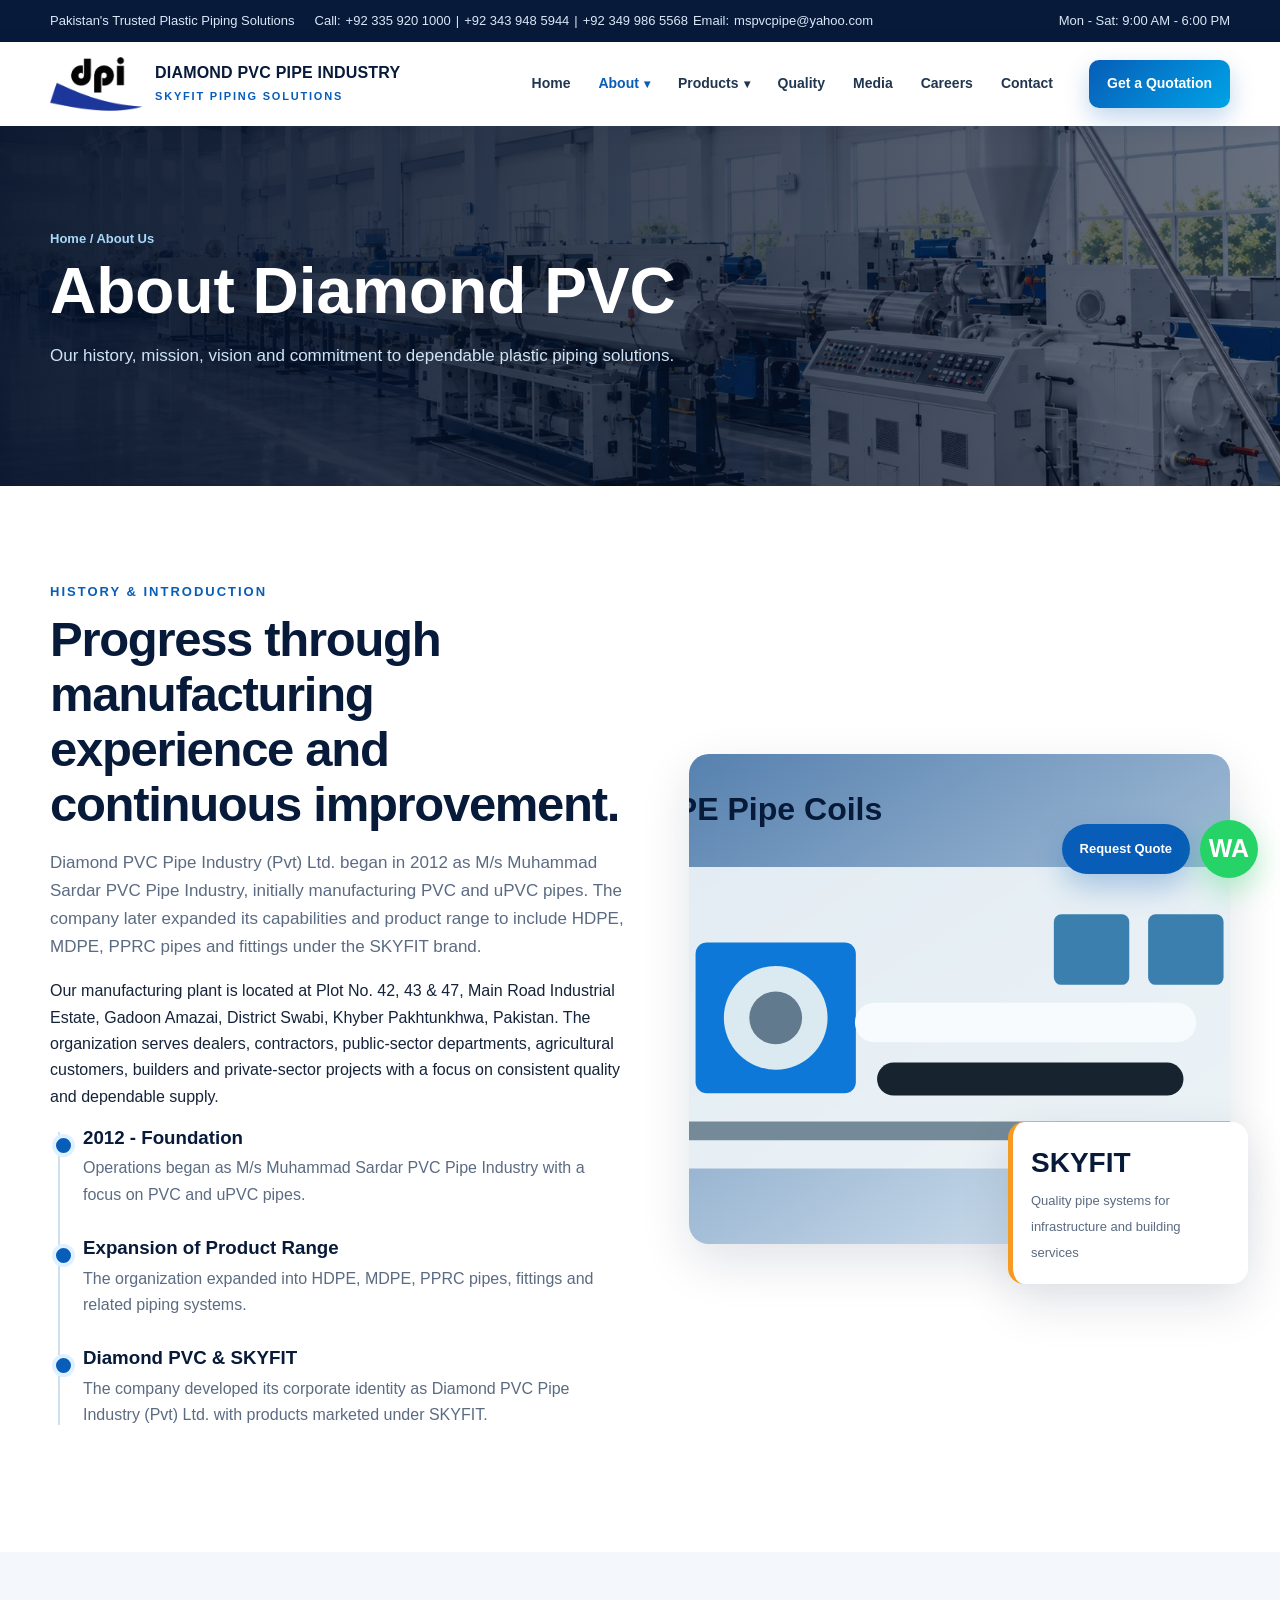
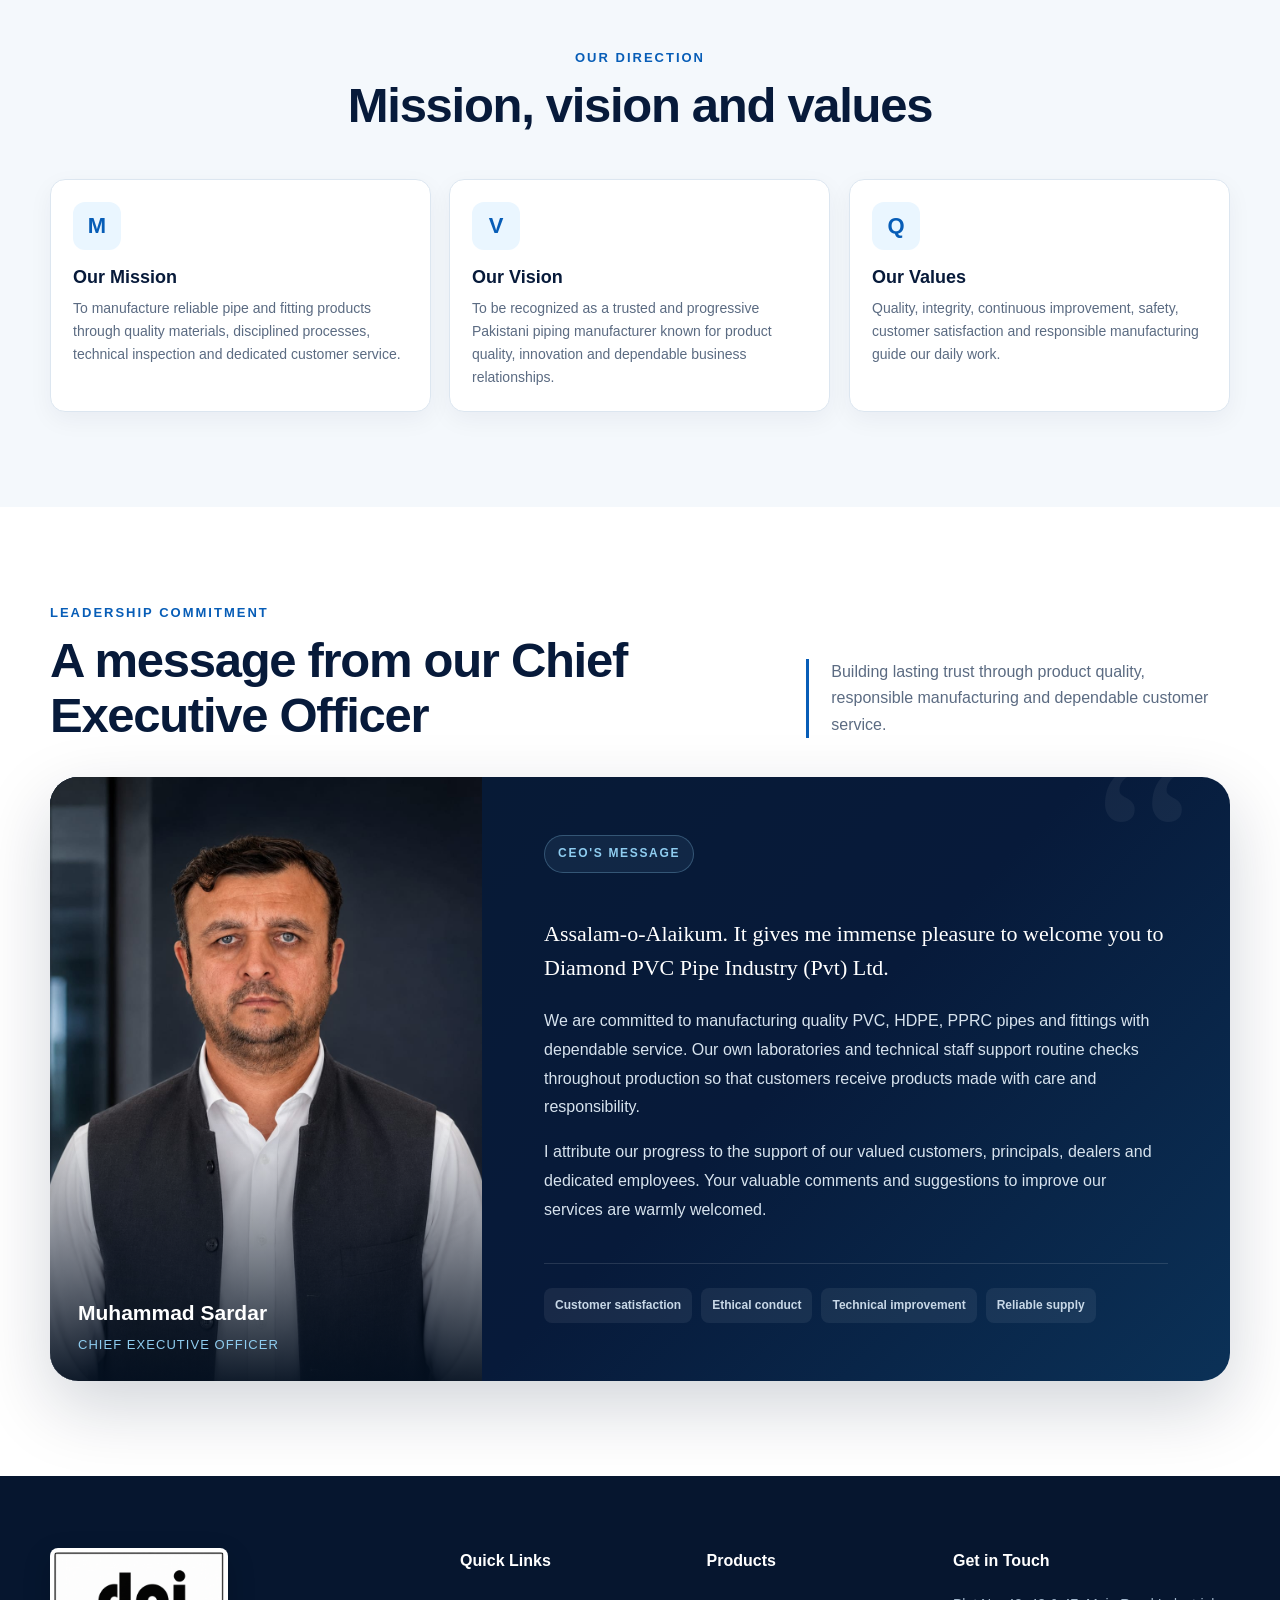
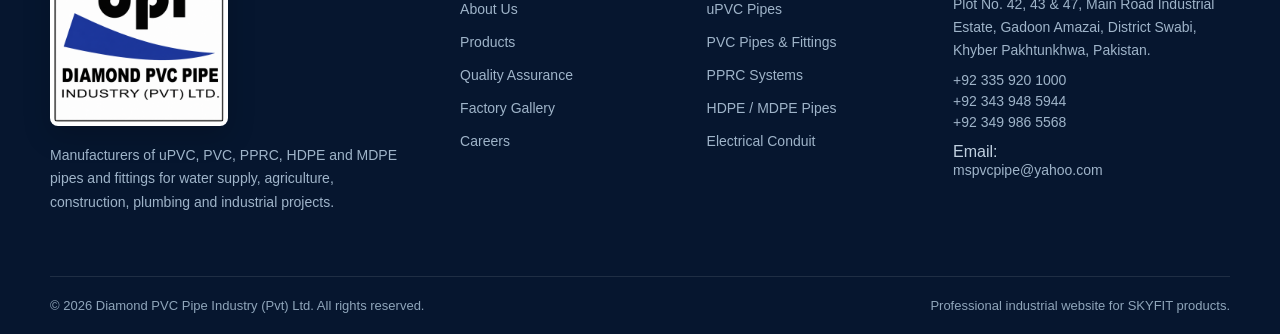
==== commit 5d83efa4: "updated image" ====
--- a/about.html
+++ b/about.html
@@ -1,16 +1,211 @@
-<!doctype html><html lang="en"><head><meta charset="utf-8"><meta name="viewport" content="width=device-width,initial-scale=1"><meta name="description" content="About Us"><title>About Us | Diamond PVC Pipe Industry</title><link rel="icon" type="image/png" href="assets/favicon.png"><link rel="stylesheet" href="css/styles.css"></head><body>
-<div class="topbar"><div class="container"><div class="topbar-left"><span>Pakistan's Trusted Plastic Piping Solutions</span><a href="tel:+923359201000">Call: +92 335 920 1000</a><a href="mailto:mspvcpipe@yahoo.com">mspvcpipe@yahoo.com</a></div><div class="topbar-right"><span>Mon - Sat: 9:00 AM - 6:00 PM</span></div></div></div>
-<header class="site-header"><div class="container navbar"><a class="brand" href="index.html"><img src="assets/diamond-logo-mark.png" alt="Diamond PVC Pipe Industry official logo"><span class="brand-copy"><strong>DIAMOND PVC PIPE INDUSTRY</strong><span>SKYFIT PIPING SOLUTIONS</span></span></a><button class="nav-toggle" aria-label="Open navigation" aria-expanded="false">☰</button><nav class="nav-menu">
-<a class="nav-link " href="index.html">Home</a>
-<div class="nav-item has-dropdown"><a class="nav-link active" href="about.html">About <small>▾</small></a><div class="dropdown"><a href="about.html#history">History & Introduction</a><a href="about.html#mission">Our Mission</a><a href="about.html#vision">Our Vision</a><a href="about.html#ceo">CEO's Message</a></div></div>
-<div class="nav-item has-dropdown"><a class="nav-link " href="products.html">Products <small>▾</small></a><div class="dropdown"><a href="products.html#upvc">uPVC Pipes</a><a href="products.html#pvc">PVC Pipes & Fittings</a><a href="products.html#pprc">PPRC Pipes & Fittings</a><a href="products.html#hdpe">HDPE / MDPE Pipes</a><a href="products.html#conduit">Electrical Conduit</a></div></div>
-<a class="nav-link " href="quality.html">Quality</a><a class="nav-link " href="gallery.html">Media</a><a class="nav-link " href="careers.html">Careers</a><a class="nav-link " href="contact.html">Contact</a>
-</nav><a class="nav-cta" href="contact.html#quote">Get a Quotation</a></div></header>
-<main>
-<section class="page-hero"><div class="container"><span class="breadcrumb">Home / About Us</span><h1>About Diamond PVC</h1><p>Our history, mission, vision and commitment to dependable plastic piping solutions.</p></div></section>
-<section class="section" id="history"><div class="container about-grid"><div><p class="eyebrow">History & Introduction</p><h2>Progress through manufacturing experience and continuous improvement.</h2><p class="lead">Diamond PVC Pipe Industry (Pvt) Ltd. began in 2012 as M/s Muhammad Sardar PVC Pipe Industry, initially manufacturing PVC and uPVC pipes. The company later expanded its capabilities and product range to include HDPE, MDPE, PPRC pipes and fittings under the SKYFIT brand.</p><p>Our manufacturing plant is located at Plot No. 42, 43 & 47, Main Road Industrial Estate, Gadoon Amazai, District Swabi, Khyber Pakhtunkhwa, Pakistan. The organization serves dealers, contractors, public-sector departments, agricultural customers, builders and private-sector projects with a focus on consistent quality and dependable supply.</p><div class="timeline"><div class="timeline-item"><h3>2012 - Foundation</h3><p>Operations began as M/s Muhammad Sardar PVC Pipe Industry with a focus on PVC and uPVC pipes.</p></div><div class="timeline-item"><h3>Expansion of Product Range</h3><p>The organization expanded into HDPE, MDPE, PPRC pipes, fittings and related piping systems.</p></div><div class="timeline-item"><h3>Diamond PVC & SKYFIT</h3><p>The company developed its corporate identity as Diamond PVC Pipe Industry (Pvt) Ltd. with products marketed under SKYFIT.</p></div></div></div><div class="image-stack"><div class="main-img"><img src="assets/gallery/factory-5.svg" alt="SKYFIT pipe products"></div><div class="floating"><strong>SKYFIT</strong><span>Quality pipe systems for infrastructure and building services</span></div></div></div></section>
-<section class="section section-soft" id="mission"><div class="container"><div class="section-head center"><p class="eyebrow">Our Direction</p><h2>Mission, vision and values</h2></div><div class="info-cards"><article class="info-card"><div class="icon">M</div><h3>Our Mission</h3><p>To manufacture reliable pipe and fitting products through quality materials, disciplined processes, technical inspection and dedicated customer service.</p></article><article class="info-card" id="vision"><div class="icon">V</div><h3>Our Vision</h3><p>To be recognized as a trusted and progressive Pakistani piping manufacturer known for product quality, innovation and dependable business relationships.</p></article><article class="info-card"><div class="icon">Q</div><h3>Our Values</h3><p>Quality, integrity, continuous improvement, safety, customer satisfaction and responsible manufacturing guide our daily work.</p></article></div></div></section>
-<section class="section" id="ceo"><div class="container about-grid"><div class="message-card"><h3>CEO's Message</h3><p>Assalam-o-Alaikum. It gives me immense pleasure to welcome you to Diamond PVC Pipe Industry (Pvt) Ltd.</p><p>We are committed to manufacturing quality PVC, HDPE, PPRC pipes and fittings with dependable service. Our own laboratories and technical staff support routine checks throughout production so that customers receive products made with care and responsibility.</p><p>I attribute our progress to the support of our valued customers, principals, dealers and dedicated employees. Your valuable comments and suggestions to improve our services are warmly welcomed.</p><div class="signature"><strong>Muhammad Sardar</strong><span>Chief Executive Officer</span></div></div><div><p class="eyebrow">Leadership Commitment</p><h2>Building trust through product quality and customer service.</h2><p class="lead">We aim to provide practical piping solutions, technical support and reliable supply for agriculture, construction, plumbing, water distribution and industrial applications.</p><div class="check-grid"><div class="check">Customer satisfaction</div><div class="check">Ethical business conduct</div><div class="check">Technical improvement</div><div class="check">Reliable supply support</div></div></div></div></section>
-</main>
-<footer class="footer"><div class="container footer-grid"><div><div class="footer-brand"><img class="footer-logo-full" src="assets/diamond-logo-full.png" alt="Diamond PVC Pipe Industry (Pvt) Ltd. official logo"></div><p>Manufacturers of uPVC, PVC, PPRC, HDPE and MDPE pipes and fittings for water supply, agriculture, construction, plumbing and industrial projects.</p></div><div><h4>Quick Links</h4><a href="about.html">About Us</a><a href="products.html">Products</a><a href="quality.html">Quality Assurance</a><a href="gallery.html">Factory Gallery</a><a href="careers.html">Careers</a></div><div><h4>Products</h4><a href="products.html#upvc">uPVC Pipes</a><a href="products.html#pvc">PVC Pipes & Fittings</a><a href="products.html#pprc">PPRC Systems</a><a href="products.html#hdpe">HDPE / MDPE Pipes</a><a href="products.html#conduit">Electrical Conduit</a></div><div><h4>Get in Touch</h4><p>Plot No. 42, 43 & 47, Main Road Industrial Estate, Gadoon Amazai, District Swabi, Khyber Pakhtunkhwa, Pakistan.</p><a href="tel:+923359201000">+92 335 920 1000</a><a href="mailto:mspvcpipe@yahoo.com">mspvcpipe@yahoo.com</a></div></div><div class="container footer-bottom"><span>© <span data-year></span> Diamond PVC Pipe Industry (Pvt) Ltd. All rights reserved.</span><span>Professional industrial website for SKYFIT products.</span></div></footer><div class="floating-actions"><a class="quote-float" href="contact.html#quote">Request Quote</a><a class="whatsapp-float" href="https://wa.me/923359201000?text=Hello%2C%20I%20would%20like%20product%20information%20and%20a%20quotation%20from%20Diamond%20PVC%20Pipe%20Industry." target="_blank" rel="noopener" aria-label="Chat with Diamond PVC on WhatsApp">WA</a></div><div class="lightbox"><button class="lightbox-close" aria-label="Close">×</button><img src="" alt=""></div><script src="js/main.js"></script>
-</body></html>+<!doctype html>
+<html lang="en">
+
+<head>
+    <meta charset="utf-8">
+    <meta name="viewport" content="width=device-width,initial-scale=1">
+    <meta name="description" content="About Us">
+    <title>About Us | Diamond PVC Pipe Industry</title>
+    <link rel="icon" type="image/png" href="assets/favicon.png">
+    <link rel="stylesheet" href="css/styles.css">
+</head>
+
+<body>
+    <div class="topbar">
+        <div class="container">
+            <div class="topbar-left"><span>Pakistan's Trusted Plastic Piping Solutions</span>
+                <span>Call:</span>
+                <a href="tel:+923359201000" class="mobno">
+                    +92 335 920 1000</a>
+                <span>|</span>
+                <a href="tel:+923439485944" class="mobno">+92 343 948 5944</a> <span>|</span>
+                <a href="tel:+923499865568" class="mobno">+92 349 986 5568</a>
+                <span>Email:</span>
+                <a href="mailto:mspvcpipe@yahoo.com" class="mobno">mspvcpipe@yahoo.com</a>
+            </div>
+            <div class="topbar-right"><span>Mon - Sat: 9:00 AM - 6:00 PM</span></div>
+        </div>
+    </div>
+    <header class="site-header">
+        <div class="container navbar"><a class="brand" href="index.html"><img src="assets/diamond-logo-mark.png"
+                    alt="Diamond PVC Pipe Industry official logo"><span class="brand-copy"><strong>DIAMOND PVC PIPE
+                        INDUSTRY</strong><span>SKYFIT PIPING SOLUTIONS</span></span></a><button class="nav-toggle"
+                aria-label="Open navigation" aria-expanded="false">☰</button>
+            <nav class="nav-menu">
+                <a class="nav-link " href="index.html">Home</a>
+                <div class="nav-item has-dropdown"><a class="nav-link active" href="about.html">About
+                        <small>▾</small></a>
+                    <div class="dropdown"><a href="about.html#history">History & Introduction</a><a
+                            href="about.html#mission">Our Mission</a><a href="about.html#vision">Our Vision</a><a
+                            href="about.html#ceo">CEO's Message</a></div>
+                </div>
+                <div class="nav-item has-dropdown"><a class="nav-link " href="products.html">Products
+                        <small>▾</small></a>
+                    <div class="dropdown"><a href="products.html#upvc">uPVC Pipes</a><a href="products.html#pvc">PVC
+                            Pipes & Fittings</a><a href="products.html#pprc">PPRC Pipes & Fittings</a><a
+                            href="products.html#hdpe">HDPE / MDPE Pipes</a><a href="products.html#conduit">Electrical
+                            Conduit</a></div>
+                </div>
+                <a class="nav-link " href="quality.html">Quality</a><a class="nav-link " href="gallery.html">Media</a><a
+                    class="nav-link " href="careers.html">Careers</a><a class="nav-link "
+                    href="contact.html">Contact</a>
+            </nav><a class="nav-cta" href="contact.html#quote">Get a Quotation</a>
+        </div>
+    </header>
+    <main>
+        <section class="page-hero">
+            <div class="container"><span class="breadcrumb">Home / About Us</span>
+                <h1>About Diamond PVC</h1>
+                <p>Our history, mission, vision and commitment to dependable plastic piping solutions.</p>
+            </div>
+        </section>
+        <section class="section" id="history">
+            <div class="container about-grid">
+                <div>
+                    <p class="eyebrow">History & Introduction</p>
+                    <h2>Progress through manufacturing experience and continuous improvement.</h2>
+                    <p class="lead">Diamond PVC Pipe Industry (Pvt) Ltd. began in 2012 as M/s Muhammad Sardar PVC Pipe
+                        Industry, initially manufacturing PVC and uPVC pipes. The company later expanded its
+                        capabilities and product range to include HDPE, MDPE, PPRC pipes and fittings under the SKYFIT
+                        brand.</p>
+                    <p>Our manufacturing plant is located at Plot No. 42, 43 & 47, Main Road Industrial Estate, Gadoon
+                        Amazai, District Swabi, Khyber Pakhtunkhwa, Pakistan. The organization serves dealers,
+                        contractors, public-sector departments, agricultural customers, builders and private-sector
+                        projects with a focus on consistent quality and dependable supply.</p>
+                    <div class="timeline">
+                        <div class="timeline-item">
+                            <h3>2012 - Foundation</h3>
+                            <p>Operations began as M/s Muhammad Sardar PVC Pipe Industry with a focus on PVC and uPVC
+                                pipes.</p>
+                        </div>
+                        <div class="timeline-item">
+                            <h3>Expansion of Product Range</h3>
+                            <p>The organization expanded into HDPE, MDPE, PPRC pipes, fittings and related piping
+                                systems.</p>
+                        </div>
+                        <div class="timeline-item">
+                            <h3>Diamond PVC & SKYFIT</h3>
+                            <p>The company developed its corporate identity as Diamond PVC Pipe Industry (Pvt) Ltd. with
+                                products marketed under SKYFIT.</p>
+                        </div>
+                    </div>
+                </div>
+                <div class="image-stack">
+                    <div class="main-img"><img src="assets/gallery/factory-5.svg" alt="SKYFIT pipe products"></div>
+                    <div class="floating"><strong>SKYFIT</strong><span>Quality pipe systems for infrastructure and
+                            building services</span></div>
+                </div>
+            </div>
+        </section>
+        <section class="section section-soft" id="mission">
+            <div class="container">
+                <div class="section-head center">
+                    <p class="eyebrow">Our Direction</p>
+                    <h2>Mission, vision and values</h2>
+                </div>
+                <div class="info-cards">
+                    <article class="info-card">
+                        <div class="icon">M</div>
+                        <h3>Our Mission</h3>
+                        <p>To manufacture reliable pipe and fitting products through quality materials, disciplined
+                            processes, technical inspection and dedicated customer service.</p>
+                    </article>
+                    <article class="info-card" id="vision">
+                        <div class="icon">V</div>
+                        <h3>Our Vision</h3>
+                        <p>To be recognized as a trusted and progressive Pakistani piping manufacturer known for product
+                            quality, innovation and dependable business relationships.</p>
+                    </article>
+                    <article class="info-card">
+                        <div class="icon">Q</div>
+                        <h3>Our Values</h3>
+                        <p>Quality, integrity, continuous improvement, safety, customer satisfaction and responsible
+                            manufacturing guide our daily work.</p>
+                    </article>
+                </div>
+            </div>
+        </section>
+        <section class="section" id="ceo">
+            <div class="container leadership-section">
+                <div class="section-head leadership-heading">
+                    <div>
+                        <p class="eyebrow">Leadership Commitment</p>
+                        <h2>A message from our Chief Executive Officer</h2>
+                    </div>
+                    <p>Building lasting trust through product quality, responsible manufacturing and dependable
+                        customer service.</p>
+                </div>
+                <div class="message-card">
+                    <figure class="message-portrait">
+                        <img src="assets/photos/CEO.jpeg"
+                            alt="Muhammad Sardar, Chief Executive Officer of Diamond PVC Pipe Industry">
+                        <figcaption>
+                            <strong>Muhammad Sardar</strong>
+                            <span>Chief Executive Officer</span>
+                        </figcaption>
+                    </figure>
+                    <div class="message-content">
+                        <span class="message-label">CEO's Message</span>
+                        <blockquote>
+                            <p>Assalam-o-Alaikum. It gives me immense pleasure to welcome you to Diamond PVC Pipe
+                                Industry (Pvt) Ltd.</p>
+                            <p>We are committed to manufacturing quality PVC, HDPE, PPRC pipes and fittings with
+                                dependable service. Our own laboratories and technical staff support routine checks
+                                throughout production so that customers receive products made with care and
+                                responsibility.</p>
+                            <p>I attribute our progress to the support of our valued customers, principals, dealers and
+                                dedicated employees. Your valuable comments and suggestions to improve our services are
+                                warmly welcomed.</p>
+                        </blockquote>
+                        <div class="leadership-values" aria-label="Our leadership values">
+                            <span>Customer satisfaction</span>
+                            <span>Ethical conduct</span>
+                            <span>Technical improvement</span>
+                            <span>Reliable supply</span>
+                        </div>
+                    </div>
+                </div>
+            </div>
+        </section>
+    </main>
+    <footer class="footer">
+        <div class="container footer-grid">
+            <div>
+                <div class="footer-brand"><img class="footer-logo-full" src="assets/diamond-logo-full.png"
+                        alt="Diamond PVC Pipe Industry (Pvt) Ltd. official logo"></div>
+                <p>Manufacturers of uPVC, PVC, PPRC, HDPE and MDPE pipes and fittings for water supply, agriculture,
+                    construction, plumbing and industrial projects.</p>
+            </div>
+            <div>
+                <h4>Quick Links</h4><a href="about.html">About Us</a><a href="products.html">Products</a><a
+                    href="quality.html">Quality Assurance</a><a href="gallery.html">Factory Gallery</a><a
+                    href="careers.html">Careers</a>
+            </div>
+            <div>
+                <h4>Products</h4><a href="products.html#upvc">uPVC Pipes</a><a href="products.html#pvc">PVC Pipes &
+                    Fittings</a><a href="products.html#pprc">PPRC Systems</a><a href="products.html#hdpe">HDPE / MDPE
+                    Pipes</a><a href="products.html#conduit">Electrical Conduit</a>
+            </div>
+            <div>
+                <h4>Get in Touch</h4>
+                <p>Plot No. 42, 43 & 47, Main Road Industrial Estate, Gadoon Amazai, District Swabi, Khyber Pakhtunkhwa,
+                    Pakistan.</p>
+                <a href="tel:+923359201000" class="mobnofooterr">+92 335 920 1000 </a>
+                <a href="tel:+923439485944" class="mobnofooterr">+92 343 948 5944</a>
+                <a href="tel:+923499865568" class="mobnofooterr">+92 349 986 5568</a>
+                <span>Email:</span>
+                <a href="mailto:mspvcpipe@yahoo.com" class="mobnofooterr">mspvcpipe@yahoo.com</a>
+            </div>
+        </div>
+        <div class="container footer-bottom"><span>© <span data-year></span> Diamond PVC Pipe Industry (Pvt) Ltd. All
+                rights reserved.</span><span>Professional industrial website for SKYFIT products.</span></div>
+    </footer>
+    <div class="floating-actions"><a class="quote-float" href="contact.html#quote">Request Quote</a><a
+            class="whatsapp-float"
+            href="https://wa.me/923359201000?text=Hello%2C%20I%20would%20like%20product%20information%20and%20a%20quotation%20from%20Diamond%20PVC%20Pipe%20Industry."
+            target="_blank" rel="noopener" aria-label="Chat with Diamond PVC on WhatsApp">WA</a></div>
+    <div class="lightbox"><button class="lightbox-close" aria-label="Close">×</button><img src="" alt=""></div>
+    <script src="js/main.js"></script>
+</body>
+
+</html>
--- a/css/styles.css
+++ b/css/styles.css
@@ -1,166 +1,2218 @@
-
-:root{
-  --navy:#071a3a;
-  --navy-2:#0b2754;
-  --blue:#075db7;
-  --blue-2:#0d78d8;
-  --cyan:#00a3e7;
-  --sky:#eaf6ff;
-  --green:#15a36d;
-  --orange:#f79a22;
-  --ink:#15233a;
-  --muted:#5b6b82;
-  --line:#dce6f0;
-  --soft:#f4f8fc;
-  --white:#fff;
-  --shadow:0 18px 50px rgba(7,26,58,.12);
-  --radius:18px;
-  --container:min(1180px, calc(100% - 36px));
-}
-*{box-sizing:border-box}
-html{scroll-behavior:smooth;scroll-padding-top:115px}
-body{margin:0;font-family:Inter,"Segoe UI",Arial,sans-serif;color:var(--ink);background:#fff;line-height:1.65}
-img{max-width:100%;display:block}
-a{text-decoration:none;color:inherit}
-button,input,select,textarea{font:inherit}
-.container{width:var(--container);margin:auto}
-.topbar{background:var(--navy);color:#d9e8f7;font-size:13px}
-.topbar .container{display:flex;align-items:center;justify-content:space-between;gap:20px;min-height:42px}
-.topbar-left,.topbar-right{display:flex;align-items:center;gap:20px;flex-wrap:wrap}
-.topbar a:hover{color:#fff}
-.site-header{position:sticky;top:0;z-index:1000;background:rgba(255,255,255,.96);backdrop-filter:blur(12px);box-shadow:0 2px 18px rgba(7,26,58,.08)}
-.navbar{display:flex;align-items:center;justify-content:space-between;min-height:84px;gap:24px}
-.brand{display:flex;align-items:center;gap:13px;min-width:318px}
-.brand img{width:92px;height:62px;object-fit:contain;object-position:center}
-.brand-copy strong{display:block;color:var(--navy);font-size:16px;letter-spacing:.2px;line-height:1.25}
-.brand-copy span{display:block;color:var(--blue);font-size:11px;font-weight:800;letter-spacing:1.8px;text-transform:uppercase;margin-top:4px}
-.nav-menu{display:flex;align-items:center;gap:4px;margin-left:auto}
-.nav-item{position:relative}
-.nav-link{display:flex;align-items:center;gap:5px;padding:30px 12px;color:#203650;font-size:14px;font-weight:700}
-.nav-link:hover,.nav-link.active{color:var(--blue)}
-.dropdown{position:absolute;top:78px;left:0;min-width:245px;background:#fff;border:1px solid var(--line);border-radius:12px;box-shadow:var(--shadow);padding:10px;opacity:0;visibility:hidden;transform:translateY(10px);transition:.2s}
-.nav-item:hover .dropdown,.nav-item:focus-within .dropdown{opacity:1;visibility:visible;transform:none}
-.dropdown a{display:block;padding:10px 12px;border-radius:8px;color:#334963;font-size:14px;font-weight:650}
-.dropdown a:hover{background:var(--sky);color:var(--blue)}
-.nav-cta{display:inline-flex;align-items:center;justify-content:center;background:linear-gradient(135deg,var(--blue),var(--cyan));color:#fff;padding:12px 18px;border-radius:10px;font-size:14px;font-weight:800;box-shadow:0 10px 25px rgba(7,93,183,.25)}
-.nav-toggle{display:none;border:0;background:var(--sky);color:var(--navy);width:46px;height:46px;border-radius:10px;font-size:24px;cursor:pointer}
-.hero{position:relative;overflow:hidden;background:var(--navy);min-height:650px}
-.hero-slide{position:absolute;inset:0;opacity:0;visibility:hidden;transition:opacity .6s ease;display:flex;align-items:center}
-.hero-slide.active{opacity:1;visibility:visible}
-.hero-slide::before{content:"";position:absolute;inset:0;background:linear-gradient(90deg,rgba(4,18,43,.95) 0%,rgba(4,18,43,.82) 42%,rgba(4,18,43,.28) 72%,rgba(4,18,43,.08) 100%);z-index:1}
-.hero-slide img.bg{position:absolute;inset:0;width:100%;height:100%;object-fit:cover}
-.hero-content{position:relative;z-index:2;color:#fff;max-width:680px;padding:85px 0 95px}
-.kicker{display:inline-flex;align-items:center;gap:10px;color:#a8dcff;font-weight:800;text-transform:uppercase;letter-spacing:2px;font-size:13px}
-.kicker::before{content:"";width:32px;height:2px;background:var(--orange)}
-.hero h1{font-size:clamp(40px,5.5vw,72px);line-height:1.04;margin:18px 0 22px;letter-spacing:-2px}
-.hero p{font-size:18px;color:#d7e7f7;max-width:640px;margin:0 0 30px}
-.actions{display:flex;flex-wrap:wrap;gap:14px}
-.btn{display:inline-flex;align-items:center;justify-content:center;gap:9px;border-radius:10px;padding:14px 20px;font-weight:800;border:1px solid transparent;transition:.2s;cursor:pointer}
-.btn-primary{background:linear-gradient(135deg,var(--blue-2),var(--cyan));color:#fff;box-shadow:0 14px 30px rgba(0,163,231,.25)}
-.btn-primary:hover{transform:translateY(-2px)}
-.btn-light{background:#fff;color:var(--navy)}
-.btn-outline{border-color:rgba(255,255,255,.45);color:#fff;background:rgba(255,255,255,.05)}
-.hero-dots{position:absolute;z-index:4;left:50%;bottom:26px;transform:translateX(-50%);display:flex;gap:9px}
-.hero-dot{width:10px;height:10px;border-radius:50%;border:1px solid #fff;background:transparent;cursor:pointer}
-.hero-dot.active{width:32px;border-radius:10px;background:#fff}
-.hero-badge{position:absolute;right:6%;bottom:38px;z-index:3;background:rgba(255,255,255,.95);border-radius:16px;padding:18px 22px;box-shadow:var(--shadow);display:flex;align-items:center;gap:14px;color:var(--navy)}
-.hero-badge strong{display:block;font-size:22px;line-height:1}
-.hero-badge span{font-size:12px;color:var(--muted);text-transform:uppercase;letter-spacing:1px;font-weight:800}
-.category-strip{position:relative;z-index:5;margin-top:-1px;background:#fff;border-bottom:1px solid var(--line)}
-.category-grid{display:grid;grid-template-columns:repeat(6,1fr)}
-.category-grid a{padding:19px 10px;text-align:center;border-right:1px solid var(--line);font-size:13px;font-weight:800;color:#40536d;transition:.2s}
-.category-grid a:first-child{border-left:1px solid var(--line)}
-.category-grid a:hover{background:var(--sky);color:var(--blue)}
-.section{padding:95px 0}
-.section-soft{background:var(--soft)}
-.section-dark{background:var(--navy);color:#fff}
-.section-head{display:flex;align-items:end;justify-content:space-between;gap:30px;margin-bottom:38px}
-.section-head.center{display:block;text-align:center;max-width:760px;margin:0 auto 46px}
-.eyebrow{color:var(--blue);font-size:13px;font-weight:900;text-transform:uppercase;letter-spacing:2px;margin:0 0 10px}
-.section-dark .eyebrow{color:#8bd6ff}
-h2{font-size:clamp(32px,4vw,49px);line-height:1.12;letter-spacing:-1.3px;color:var(--navy);margin:0 0 16px}
-.section-dark h2{color:#fff}
-h3{color:var(--navy);line-height:1.25}
-.lead{font-size:17px;color:var(--muted)}
-.section-dark .lead{color:#c5d6e8}
-.product-grid{display:grid;grid-template-columns:repeat(4,1fr);gap:22px}
-.product-card{background:#fff;border:1px solid var(--line);border-radius:16px;overflow:hidden;transition:.25s;box-shadow:0 8px 22px rgba(7,26,58,.04)}
-.product-card:hover{transform:translateY(-8px);box-shadow:var(--shadow);border-color:#bcd8ee}
-.product-visual{height:225px;background:linear-gradient(145deg,#eef8ff,#dcedfb);display:flex;align-items:center;justify-content:center;padding:20px;overflow:hidden}
-.product-visual img{width:100%;height:100%;object-fit:contain;transition:.35s}
-.product-card:hover .product-visual img{transform:scale(1.06)}
-.product-body{padding:22px}
-.product-tag{display:inline-block;font-size:11px;font-weight:900;text-transform:uppercase;letter-spacing:1.2px;color:var(--blue);background:var(--sky);padding:6px 9px;border-radius:100px}
-.product-body h3{font-size:21px;margin:13px 0 8px}
-.product-body p{color:var(--muted);font-size:14px;margin:0 0 14px}
-.more{color:var(--blue);font-weight:800;font-size:14px}
-.about-grid{display:grid;grid-template-columns:1.03fr .97fr;gap:65px;align-items:center}
-.image-stack{position:relative;min-height:530px}
-.image-stack .main-img{border-radius:20px;overflow:hidden;box-shadow:var(--shadow);height:490px;background:#dceeff}
-.image-stack .main-img img{width:100%;height:100%;object-fit:cover}
-.image-stack .floating{position:absolute;right:-18px;bottom:0;width:240px;background:#fff;padding:18px;border-radius:16px;box-shadow:var(--shadow);border-left:5px solid var(--orange)}
-.image-stack .floating strong{font-size:28px;color:var(--navy);display:block}
-.image-stack .floating span{font-size:13px;color:var(--muted)}
-.check-grid{display:grid;grid-template-columns:1fr 1fr;gap:12px 18px;margin:24px 0}
-.check{display:flex;gap:10px;align-items:flex-start;font-weight:700;color:#344a64}
-.check::before{content:"✓";display:grid;place-items:center;background:#e5f8ef;color:var(--green);width:25px;height:25px;border-radius:50%;flex:0 0 25px;font-size:13px}
-.info-cards{display:grid;grid-template-columns:repeat(3,1fr);gap:18px;margin-top:38px}
-.info-card{background:#fff;border:1px solid var(--line);border-radius:15px;padding:22px;box-shadow:0 8px 25px rgba(7,26,58,.05)}
-.info-card .icon{width:48px;height:48px;border-radius:12px;background:var(--sky);display:grid;place-items:center;color:var(--blue);font-weight:900;font-size:22px}
-.info-card h3{font-size:18px;margin:16px 0 8px}
-.info-card p{font-size:14px;color:var(--muted);margin:0}
-.stats{background:linear-gradient(135deg,var(--blue),var(--navy-2));color:#fff;border-radius:20px;display:grid;grid-template-columns:repeat(4,1fr);padding:34px 28px;box-shadow:var(--shadow)}
-.stat{text-align:center;border-right:1px solid rgba(255,255,255,.18)}
-.stat:last-child{border:0}.stat strong{display:block;font-size:35px}.stat span{font-size:12px;text-transform:uppercase;letter-spacing:1.2px;color:#c5def3;font-weight:800}
-.quality-grid{display:grid;grid-template-columns:1fr 1fr;gap:25px}
-.quality-card{background:rgba(255,255,255,.06);border:1px solid rgba(255,255,255,.12);border-radius:16px;padding:25px;display:flex;gap:18px;align-items:flex-start}
-.quality-card .num{color:#7fd0ff;font-size:25px;font-weight:900}.quality-card h3{color:#fff;margin:0 0 7px}.quality-card p{color:#c7d7e7;margin:0;font-size:14px}
-.gallery-grid{display:grid;grid-template-columns:repeat(4,1fr);gap:16px}
-.gallery-item{position:relative;border-radius:15px;overflow:hidden;min-height:260px;background:#dceeff;cursor:pointer}
-.gallery-item.wide{grid-column:span 2}.gallery-item img{width:100%;height:100%;object-fit:cover;transition:.35s}.gallery-item:hover img{transform:scale(1.05)}
-.gallery-overlay{position:absolute;inset:auto 0 0;background:linear-gradient(transparent,rgba(3,17,39,.9));padding:55px 18px 17px;color:#fff;font-weight:800}
-.cta{background:linear-gradient(120deg,var(--navy),var(--blue));border-radius:22px;padding:52px;color:#fff;display:flex;align-items:center;justify-content:space-between;gap:35px;position:relative;overflow:hidden}
-.cta::after{content:"";position:absolute;width:340px;height:340px;border:55px solid rgba(255,255,255,.08);border-radius:50%;right:-100px;top:-140px}
-.cta h2{color:#fff;max-width:720px;margin:0}.cta .actions{position:relative;z-index:2;flex-shrink:0}
-.page-hero{background:linear-gradient(90deg,rgba(4,17,40,.94),rgba(4,17,40,.65)),url('../assets/hero-manufacturing.svg') center/cover;min-height:360px;display:flex;align-items:center;color:#fff}
-.page-hero h1{font-size:clamp(42px,5vw,64px);margin:7px 0 13px;line-height:1.05}.page-hero p{color:#d1e4f5;max-width:680px;font-size:17px}
-.breadcrumb{font-size:13px;color:#a7d8f7;font-weight:700}
-.tabs{display:flex;gap:10px;flex-wrap:wrap;margin-bottom:28px}.tab-btn{border:1px solid var(--line);background:#fff;padding:10px 15px;border-radius:100px;font-weight:800;color:#455b73;cursor:pointer}.tab-btn.active,.tab-btn:hover{background:var(--blue);color:#fff;border-color:var(--blue)}
-.product-detail{display:grid;grid-template-columns:.92fr 1.08fr;gap:45px;align-items:center;padding:35px 0;border-bottom:1px solid var(--line)}
-.product-detail:last-child{border-bottom:0}.product-detail:nth-child(even) .detail-visual{order:2}
-.detail-visual{background:linear-gradient(145deg,#eef8ff,#dbeeff);border-radius:18px;padding:25px;min-height:370px;display:flex;align-items:center}.detail-visual img{width:100%;height:320px;object-fit:contain}
-.spec-list{display:grid;grid-template-columns:1fr 1fr;gap:10px 18px;padding:0;list-style:none}.spec-list li{padding:9px 0 9px 26px;position:relative;border-bottom:1px dashed var(--line);font-weight:650;color:#40536b}.spec-list li::before{content:"•";position:absolute;left:8px;color:var(--blue);font-size:22px;line-height:1}
-.timeline{position:relative;padding-left:33px}.timeline::before{content:"";position:absolute;left:8px;top:6px;bottom:4px;width:2px;background:#cde0f0}.timeline-item{position:relative;margin-bottom:28px}.timeline-item::before{content:"";position:absolute;left:-31px;top:8px;width:15px;height:15px;border-radius:50%;background:var(--blue);border:4px solid #dff1ff}.timeline-item h3{margin:0 0 6px}.timeline-item p{margin:0;color:var(--muted)}
-.message-card{background:var(--navy);color:#fff;border-radius:20px;padding:37px;position:relative;overflow:hidden}.message-card::after{content:'“';position:absolute;right:22px;top:-34px;font-size:180px;color:rgba(255,255,255,.08);font-family:Georgia}.message-card h3{color:#fff;font-size:28px}.message-card p{color:#d0deec}.signature{margin-top:20px}.signature strong{display:block;color:#fff}.signature span{color:#8fcdf0;font-size:13px}
-.standards-table{width:100%;border-collapse:collapse;background:#fff;border-radius:15px;overflow:hidden;box-shadow:var(--shadow)}.standards-table th,.standards-table td{padding:16px 18px;text-align:left;border-bottom:1px solid var(--line)}.standards-table th{background:var(--navy);color:#fff;font-size:13px;text-transform:uppercase;letter-spacing:.8px}.standards-table td{color:#40536b}.standards-table tr:last-child td{border:0}
-.contact-grid{display:grid;grid-template-columns:.85fr 1.15fr;gap:35px}.contact-panel{background:var(--navy);color:#fff;border-radius:20px;padding:36px}.contact-panel h2{color:#fff;font-size:36px}.contact-panel p{color:#c5d7e8}.contact-line{display:flex;gap:14px;padding:17px 0;border-bottom:1px solid rgba(255,255,255,.12)}.contact-line:last-child{border:0}.contact-line b{display:block}.contact-line span{color:#bcd0e4;font-size:14px}
-.form-card{background:#fff;border:1px solid var(--line);border-radius:20px;padding:34px;box-shadow:var(--shadow)}.form-grid{display:grid;grid-template-columns:1fr 1fr;gap:18px}.form-group{display:flex;flex-direction:column;gap:7px}.form-group.full{grid-column:1/-1}.form-group label{font-size:13px;font-weight:800;color:#364c64}.form-group input,.form-group select,.form-group textarea{border:1px solid #cfdce8;border-radius:10px;padding:13px 14px;outline:none;color:#20334d;background:#fbfdff}.form-group input:focus,.form-group select:focus,.form-group textarea:focus{border-color:var(--blue);box-shadow:0 0 0 3px rgba(7,93,183,.1)}
-.career-grid{display:grid;grid-template-columns:repeat(3,1fr);gap:20px}.job-card{border:1px solid var(--line);border-radius:16px;padding:25px;background:#fff}.job-card h3{margin:0 0 8px}.job-card p{color:var(--muted);font-size:14px}.job-meta{display:flex;gap:8px;flex-wrap:wrap}.job-meta span{background:var(--sky);color:var(--blue);font-size:11px;font-weight:800;padding:6px 9px;border-radius:100px}
-.footer{background:#06162f;color:#c1d1e1;padding-top:72px}.footer-grid{display:grid;grid-template-columns:1.45fr .8fr .8fr 1.1fr;gap:45px;padding-bottom:48px}.footer-brand{display:flex;gap:13px;align-items:center;margin-bottom:18px}.footer-brand img{width:58px}.footer-brand .footer-logo-full{width:178px;max-width:100%;background:#fff;border-radius:8px;padding:4px;box-shadow:0 10px 28px rgba(0,0,0,.18)}.footer h4{color:#fff;margin:0 0 18px;font-size:16px}.footer p{color:#9fb4c9;font-size:14px}.footer a{display:block;color:#9fb4c9;font-size:14px;padding:5px 0}.footer a:hover{color:#fff}.footer-bottom{border-top:1px solid rgba(255,255,255,.1);padding:18px 0;display:flex;justify-content:space-between;gap:20px;font-size:13px;color:#8fa5ba}
-.floating-actions{position:fixed;right:22px;bottom:22px;z-index:900;display:flex;align-items:center;gap:10px}.quote-float{background:#075db7;color:#fff;padding:14px 18px;border-radius:999px;font-size:13px;font-weight:850;box-shadow:0 12px 30px rgba(7,93,183,.3)}.quote-float:hover{background:#034989;color:#fff}.whatsapp-float{width:58px;height:58px;border-radius:50%;background:#25d366;color:#fff;display:grid;place-items:center;font-size:25px;font-weight:900;box-shadow:0 12px 30px rgba(37,211,102,.35)}
-.reveal{opacity:1;transform:none;transition:.45s ease}.reveal.visible{opacity:1;transform:none}
-.lightbox{position:fixed;inset:0;background:rgba(2,10,24,.92);z-index:2000;display:none;align-items:center;justify-content:center;padding:30px}.lightbox.open{display:flex}.lightbox img{max-height:88vh;max-width:92vw;border-radius:12px}.lightbox-close{position:absolute;right:24px;top:18px;color:#fff;background:transparent;border:0;font-size:38px;cursor:pointer}
-@media(max-width:1050px){
- .nav-toggle{display:block}.nav-cta{display:none}.brand{min-width:auto}.nav-menu{position:absolute;top:84px;left:0;right:0;background:#fff;display:none;flex-direction:column;align-items:stretch;padding:15px 20px 25px;border-top:1px solid var(--line);box-shadow:0 15px 25px rgba(7,26,58,.1)}.nav-menu.open{display:flex}.nav-link{padding:12px}.dropdown{position:static;box-shadow:none;border:0;padding:0 0 0 12px;opacity:1;visibility:visible;transform:none;display:none}.nav-item.open .dropdown{display:block}
- .product-grid{grid-template-columns:repeat(2,1fr)}.about-grid,.contact-grid{grid-template-columns:1fr}.image-stack{max-width:650px}.gallery-grid{grid-template-columns:repeat(2,1fr)}.footer-grid{grid-template-columns:1.3fr 1fr 1fr}.footer-grid>div:last-child{grid-column:1/-1}.career-grid{grid-template-columns:1fr 1fr}
-}
-@media(max-width:720px){
- .topbar .container{justify-content:center;padding:8px 0}.topbar-right{display:none}.brand-copy strong{font-size:13px}.brand-copy span{font-size:9px}.brand img{width:76px;height:52px;object-fit:contain}.navbar{min-height:72px}.nav-menu{top:72px}
- .hero{min-height:670px}.hero-content{padding:70px 0 120px}.hero h1{font-size:43px;letter-spacing:-1px}.hero p{font-size:16px}.hero-badge{display:none}.category-grid{grid-template-columns:repeat(2,1fr)}.category-grid a{border:1px solid var(--line);margin:-1px 0 0 -1px}
- .section{padding:70px 0}.section-head{display:block}.product-grid,.info-cards,.quality-grid,.stats,.career-grid{grid-template-columns:1fr}.stats{gap:18px}.stat{border-right:0;border-bottom:1px solid rgba(255,255,255,.18);padding-bottom:18px}.stat:last-child{border:0;padding-bottom:0}.about-grid{gap:38px}.image-stack{min-height:410px}.image-stack .main-img{height:390px}.image-stack .floating{right:8px;width:210px}.check-grid,.spec-list,.form-grid{grid-template-columns:1fr}.product-detail{grid-template-columns:1fr}.product-detail:nth-child(even) .detail-visual{order:0}.gallery-grid{grid-template-columns:1fr}.gallery-item.wide{grid-column:auto}.cta{padding:35px;display:block}.cta .actions{margin-top:24px}.footer-grid{grid-template-columns:1fr}.footer-grid>div:last-child{grid-column:auto}.footer-bottom{display:block;text-align:center}.page-hero{min-height:310px}
-}
+:root {
+  --navy: #071a3a;
+  --navy-2: #0b2754;
+  --blue: #075db7;
+  --blue-2: #0d78d8;
+  --cyan: #00a3e7;
+  --sky: #eaf6ff;
+  --green: #15a36d;
+  --orange: #f79a22;
+  --ink: #15233a;
+  --muted: #5b6b82;
+  --line: #dce6f0;
+  --soft: #f4f8fc;
+  --white: #fff;
+  --shadow: 0 18px 50px rgba(7, 26, 58, .12);
+  --radius: 18px;
+  --container: min(1180px, calc(100% - 36px));
+}
+
+* {
+  box-sizing: border-box
+}
+
+html {
+  scroll-behavior: smooth;
+  scroll-padding-top: 115px
+}
+
+body {
+  margin: 0;
+  font-family: Inter, "Segoe UI", Arial, sans-serif;
+  color: var(--ink);
+  background: #fff;
+  line-height: 1.65
+}
+
+body::before {
+  content: "";
+  position: fixed;
+  inset: 0;
+  z-index: 3000;
+  pointer-events: none;
+  background: #fff;
+  animation: pageIntro .75s ease forwards
+}
+
+img {
+  max-width: 100%;
+  display: block
+}
+
+a {
+  text-decoration: none;
+  color: inherit
+}
+
+button,
+input,
+select,
+textarea {
+  font: inherit
+}
+
+.container {
+  width: var(--container);
+  margin: auto
+}
+
+.scroll-progress {
+  position: fixed;
+  left: 0;
+  top: 0;
+  z-index: 2500;
+  width: 100%;
+  height: 3px;
+  background: linear-gradient(90deg, var(--orange), var(--cyan), var(--blue));
+  transform: scaleX(var(--scroll-progress, 0));
+  transform-origin: left;
+  box-shadow: 0 0 18px rgba(0, 163, 231, .55)
+}
+
+.topbar {
+  background: var(--navy);
+  color: #d9e8f7;
+  font-size: 13px
+}
+
+.topbar .container {
+  display: flex;
+  align-items: center;
+  justify-content: space-between;
+  gap: 20px;
+  min-height: 42px
+}
+
+.topbar-left,
+.topbar-right {
+  display: flex;
+  align-items: center;
+  gap: 20px;
+  flex-wrap: wrap
+}
+
+.topbar a:hover {
+  color: #fff
+}
+
+.site-header {
+  position: sticky;
+  top: 0;
+  z-index: 1000;
+  background: rgba(255, 255, 255, .96);
+  backdrop-filter: blur(12px);
+  box-shadow: 0 2px 18px rgba(7, 26, 58, .08)
+}
+
+.navbar {
+  display: flex;
+  align-items: center;
+  justify-content: space-between;
+  min-height: 84px;
+  gap: 24px
+}
+
+.brand {
+  display: flex;
+  align-items: center;
+  gap: 13px;
+  min-width: 318px
+}
+
+.brand img {
+  width: 92px;
+  height: 62px;
+  object-fit: contain;
+  object-position: center
+}
+
+.brand-copy strong {
+  display: block;
+  color: var(--navy);
+  font-size: 16px;
+  letter-spacing: .2px;
+  line-height: 1.25
+}
+
+.brand-copy span {
+  display: block;
+  color: var(--blue);
+  font-size: 11px;
+  font-weight: 800;
+  letter-spacing: 1.8px;
+  text-transform: uppercase;
+  margin-top: 4px
+}
+
+.nav-menu {
+  display: flex;
+  align-items: center;
+  gap: 4px;
+  margin-left: auto
+}
+
+.nav-item {
+  position: relative
+}
+
+.nav-link {
+  display: flex;
+  align-items: center;
+  gap: 5px;
+  padding: 30px 12px;
+  color: #203650;
+  font-size: 14px;
+  font-weight: 700
+}
+
+.nav-link:hover,
+.nav-link.active {
+  color: var(--blue)
+}
+
+.dropdown {
+  position: absolute;
+  top: 78px;
+  left: 0;
+  min-width: 245px;
+  background: #fff;
+  border: 1px solid var(--line);
+  border-radius: 12px;
+  box-shadow: var(--shadow);
+  padding: 10px;
+  opacity: 0;
+  visibility: hidden;
+  transform: translateY(10px);
+  transition: .2s
+}
+
+.nav-item:hover .dropdown,
+.nav-item:focus-within .dropdown {
+  opacity: 1;
+  visibility: visible;
+  transform: none
+}
+
+.dropdown a {
+  display: block;
+  padding: 10px 12px;
+  border-radius: 8px;
+  color: #334963;
+  font-size: 14px;
+  font-weight: 650
+}
+
+.dropdown a:hover {
+  background: var(--sky);
+  color: var(--blue)
+}
+
+.nav-cta {
+  display: inline-flex;
+  align-items: center;
+  justify-content: center;
+  background: linear-gradient(135deg, var(--blue), var(--cyan));
+  color: #fff;
+  padding: 12px 18px;
+  border-radius: 10px;
+  font-size: 14px;
+  font-weight: 800;
+  box-shadow: 0 10px 25px rgba(7, 93, 183, .25)
+}
+
+.nav-toggle {
+  display: none;
+  border: 0;
+  background: var(--sky);
+  color: var(--navy);
+  width: 46px;
+  height: 46px;
+  border-radius: 10px;
+  font-size: 24px;
+  cursor: pointer
+}
+
+.hero {
+  position: relative;
+  overflow: hidden;
+  background: var(--navy);
+  min-height: 650px;
+  --mx: 0;
+  --my: 0
+}
+
+.hero::after {
+  content: "";
+  position: absolute;
+  inset: 0;
+  z-index: 2;
+  pointer-events: none;
+  background: radial-gradient(circle at calc(50% + (var(--mx)*18px)) calc(45% + (var(--my)*18px)), rgba(0, 163, 231, .24), transparent 28%), linear-gradient(115deg, transparent 0 42%, rgba(255, 255, 255, .12) 48%, transparent 55%);
+  mix-blend-mode: screen;
+  opacity: .55;
+  animation: heroSweep 7s ease-in-out infinite
+}
+
+.hero-slide {
+  position: absolute;
+  inset: 0;
+  opacity: 0;
+  visibility: hidden;
+  transition: opacity .8s ease;
+  display: flex;
+  align-items: center
+}
+
+.hero-slide.active {
+  opacity: 1;
+  visibility: visible
+}
+
+.hero-slide::before {
+  content: "";
+  position: absolute;
+  inset: 0;
+  background: linear-gradient(90deg, rgba(4, 18, 43, .95) 0%, rgba(4, 18, 43, .82) 42%, rgba(4, 18, 43, .28) 72%, rgba(4, 18, 43, .08) 100%);
+  z-index: 1
+}
+
+.hero-slide img.bg {
+  position: absolute;
+  inset: 0;
+  width: 100%;
+  height: 100%;
+  object-fit: cover;
+  transform: scale(1.06) translate(calc(var(--mx)*-7px), calc(var(--my)*-7px));
+  transition: transform 6s ease
+}
+
+.hero-slide.active img.bg {
+  transform: scale(1) translate(calc(var(--mx)*-7px), calc(var(--my)*-7px))
+}
+
+.hero-content {
+  position: relative;
+  z-index: 2;
+  color: #fff;
+  max-width: 680px;
+  padding: 85px 0 95px
+}
+
+.hero-slide .hero-content {
+  opacity: 0;
+  transform: translateY(28px);
+  transition: opacity .65s ease .18s, transform .65s ease .18s
+}
+
+.hero-slide.active .hero-content {
+  opacity: 1;
+  transform: none
+}
+
+.kicker {
+  display: inline-flex;
+  align-items: center;
+  gap: 10px;
+  color: #a8dcff;
+  font-weight: 800;
+  text-transform: uppercase;
+  letter-spacing: 2px;
+  font-size: 13px
+}
+
+.kicker::before {
+  content: "";
+  width: 32px;
+  height: 2px;
+  background: var(--orange)
+}
+
+.hero h1 {
+  font-size: clamp(40px, 5.5vw, 72px);
+  line-height: 1.04;
+  margin: 18px 0 22px;
+  letter-spacing: -2px
+}
+
+.hero p {
+  font-size: 18px;
+  color: #d7e7f7;
+  max-width: 640px;
+  margin: 0 0 30px
+}
+
+.actions {
+  display: flex;
+  flex-wrap: wrap;
+  gap: 14px
+}
+
+.btn {
+  display: inline-flex;
+  align-items: center;
+  justify-content: center;
+  gap: 9px;
+  border-radius: 10px;
+  padding: 14px 20px;
+  font-weight: 800;
+  border: 1px solid transparent;
+  transition: .25s;
+  cursor: pointer;
+  position: relative;
+  overflow: hidden
+}
+
+.btn::after {
+  content: "";
+  position: absolute;
+  inset: -80% auto -80% -60%;
+  width: 42%;
+  background: linear-gradient(90deg, transparent, rgba(255, 255, 255, .52), transparent);
+  transform: skewX(-18deg);
+  transition: .45s
+}
+
+.btn:hover::after {
+  left: 125%
+}
+
+.btn-primary {
+  background: linear-gradient(135deg, var(--blue-2), var(--cyan));
+  color: #fff;
+  box-shadow: 0 14px 30px rgba(0, 163, 231, .25);
+  margin-top: 12px;
+}
+
+.btn-primary:hover {
+  transform: translateY(-2px)
+}
+
+.btn-light {
+  background: #fff;
+  color: var(--navy)
+}
+
+.btn-outline {
+  border-color: rgba(255, 255, 255, .45);
+  color: #fff;
+  background: rgba(255, 255, 255, .05)
+}
+
+.hero-dots {
+  position: absolute;
+  z-index: 4;
+  left: 50%;
+  bottom: 26px;
+  transform: translateX(-50%);
+  display: flex;
+  gap: 9px
+}
+
+.hero-dot {
+  width: 10px;
+  height: 10px;
+  border-radius: 50%;
+  border: 1px solid #fff;
+  background: transparent;
+  cursor: pointer
+}
+
+.hero-dot.active {
+  width: 32px;
+  border-radius: 10px;
+  background: #fff
+}
+
+.hero-badge {
+  position: absolute;
+  right: 6%;
+  bottom: 38px;
+  z-index: 3;
+  background: rgba(255, 255, 255, .95);
+  border-radius: 16px;
+  padding: 18px 22px;
+  box-shadow: var(--shadow);
+  display: flex;
+  align-items: center;
+  gap: 14px;
+  color: var(--navy)
+}
+
+.hero-badge strong {
+  display: block;
+  font-size: 22px;
+  line-height: 1
+}
+
+.hero-badge span {
+  font-size: 12px;
+  color: var(--muted);
+  text-transform: uppercase;
+  letter-spacing: 1px;
+  font-weight: 800
+}
+
+.hero-flow {
+  position: absolute;
+  inset: 0;
+  z-index: 2;
+  pointer-events: none;
+  overflow: hidden;
+  opacity: .75
+}
+
+.hero-flow span {
+  position: absolute;
+  left: -18%;
+  width: 46%;
+  height: 2px;
+  background: linear-gradient(90deg, transparent, rgba(132, 212, 255, .85), transparent);
+  filter: drop-shadow(0 0 8px rgba(0, 163, 231, .75));
+  animation: pipeFlow 7.5s linear infinite
+}
+
+.hero-flow span:nth-child(1) {
+  top: 29%;
+  animation-delay: 0s
+}
+
+.hero-flow span:nth-child(2) {
+  top: 54%;
+  width: 38%;
+  animation-delay: 2.2s
+}
+
+.hero-flow span:nth-child(3) {
+  top: 76%;
+  width: 52%;
+  animation-delay: 4.4s
+}
+
+.hero-pipeline {
+  position: absolute;
+  right: 7%;
+  top: 18%;
+  z-index: 2;
+  width: min(430px, 38vw);
+  height: 330px;
+  pointer-events: none;
+  opacity: .5;
+  transform: translate(calc(var(--mx)*10px), calc(var(--my)*10px))
+}
+
+.hero-pipeline::before {
+  content: "";
+  position: absolute;
+  inset: 0;
+  background: linear-gradient(90deg, rgba(132, 212, 255, .14) 1px, transparent 1px), linear-gradient(rgba(132, 212, 255, .12) 1px, transparent 1px);
+  background-size: 48px 48px;
+  -webkit-mask-image: linear-gradient(90deg, transparent, #000 18%, #000 82%, transparent);
+  mask-image: linear-gradient(90deg, transparent, #000 18%, #000 82%, transparent);
+  animation: gridDrift 18s linear infinite
+}
+
+.hero-pipeline i {
+  position: absolute;
+  display: block;
+  border: 1px solid rgba(132, 212, 255, .7);
+  border-left: 0;
+  border-radius: 0 999px 999px 0;
+  filter: drop-shadow(0 0 10px rgba(0, 163, 231, .45))
+}
+
+.hero-pipeline i::after {
+  content: "";
+  position: absolute;
+  width: 9px;
+  height: 9px;
+  border-radius: 50%;
+  background: #84d4ff;
+  box-shadow: 0 0 16px rgba(132, 212, 255, .8);
+  animation: jointPulse 2.8s ease-in-out infinite
+}
+
+.hero-pipeline i:nth-child(1) {
+  width: 72%;
+  height: 72px;
+  right: 0;
+  top: 12%;
+  animation: pipeTrace 5s ease-in-out infinite
+}
+
+.hero-pipeline i:nth-child(1)::after {
+  right: -5px;
+  top: 31px
+}
+
+.hero-pipeline i:nth-child(2) {
+  width: 48%;
+  height: 96px;
+  right: 17%;
+  top: 36%;
+  animation: pipeTrace 5s ease-in-out infinite .8s
+}
+
+.hero-pipeline i:nth-child(2)::after {
+  right: -5px;
+  top: 43px
+}
+
+.hero-pipeline i:nth-child(3) {
+  width: 64%;
+  height: 118px;
+  right: 4%;
+  top: 58%;
+  animation: pipeTrace 5s ease-in-out infinite 1.6s
+}
+
+.hero-pipeline i:nth-child(3)::after {
+  right: -5px;
+  top: 54px
+}
+
+.hero-pipeline i:nth-child(4) {
+  width: 34%;
+  height: 54px;
+  right: 42%;
+  top: 8%;
+  animation: pipeTrace 5s ease-in-out infinite 2.2s
+}
+
+.hero-pipeline i:nth-child(4)::after {
+  right: -5px;
+  top: 22px
+}
+
+.category-strip {
+  position: relative;
+  z-index: 5;
+  margin-top: -1px;
+  background: #fff;
+  border-bottom: 1px solid var(--line)
+}
+
+.category-grid {
+  display: grid;
+  grid-template-columns: repeat(6, 1fr)
+}
+
+.category-grid a {
+  padding: 19px 10px;
+  text-align: center;
+  border-right: 1px solid var(--line);
+  font-size: 13px;
+  font-weight: 800;
+  color: #40536d;
+  transition: .2s
+}
+
+.category-grid a:first-child {
+  border-left: 1px solid var(--line)
+}
+
+.category-grid a:hover {
+  background: var(--sky);
+  color: var(--blue)
+}
+
+.section {
+  padding: 95px 0
+}
+
+.section-soft {
+  background: var(--soft)
+}
+
+.section-dark {
+  background: var(--navy);
+  color: #fff
+}
+
+.section-head {
+  display: flex;
+  align-items: end;
+  justify-content: space-between;
+  gap: 30px;
+  margin-bottom: 38px
+}
+
+.section-head.center {
+  display: block;
+  text-align: center;
+  max-width: 760px;
+  margin: 0 auto 46px
+}
+
+.eyebrow {
+  color: var(--blue);
+  font-size: 13px;
+  font-weight: 900;
+  text-transform: uppercase;
+  letter-spacing: 2px;
+  margin: 0 0 10px
+}
+
+.section-dark .eyebrow {
+  color: #8bd6ff
+}
+
+h2 {
+  font-size: clamp(32px, 4vw, 49px);
+  line-height: 1.12;
+  letter-spacing: -1.3px;
+  color: var(--navy);
+  margin: 0 0 16px
+}
+
+.section-dark h2 {
+  color: #fff
+}
+
+h3 {
+  color: var(--navy);
+  line-height: 1.25
+}
+
+.lead {
+  font-size: 17px;
+  color: var(--muted)
+}
+
+.section-dark .lead {
+  color: #c5d6e8
+}
+
+.product-grid {
+  display: grid;
+  grid-template-columns: repeat(4, 1fr);
+  gap: 22px
+}
+
+.productrow_section {
+  display: flex;
+  flex-wrap: wrap;
+  gap: 22px;
+  align-items: stretch
+}
+
+.productrow_section .product-card {
+  flex: 0 0 calc(50% - 11px);
+  width: calc(50% - 11px);
+  min-width: 0
+}
+
+.product-card {
+  background: #fff;
+  border: 1px solid var(--line);
+  border-radius: 16px;
+  overflow: hidden;
+  transition: transform .25s, box-shadow .25s, border-color .25s;
+  box-shadow: 0 8px 22px rgba(7, 26, 58, .04);
+  transform: perspective(900px) rotateX(var(--tilt-y, 0deg)) rotateY(var(--tilt-x, 0deg)) translateY(var(--lift, 0));
+  will-change: transform
+}
+
+.product-card:hover {
+  --lift: -8px;
+  box-shadow: var(--shadow);
+  border-color: #bcd8ee
+}
+
+.product-visual {
+  height:370px;
+  background: linear-gradient(145deg, #eef8ff, #dcedfb);
+  display: flex;
+  align-items: center;
+  justify-content: center;
+  padding: 20px;
+  overflow: hidden
+}
+
+.product-visual img {
+  width: 100%;
+  height: 100%;
+  object-fit:contain;
+  transition: .35s
+}
+
+.product-card:hover .product-visual img {
+  transform: scale(1.06)
+}
+
+.product-body {
+  padding: 22px
+}
+
+.product-tag {
+  display: inline-block;
+  font-size: 11px;
+  font-weight: 900;
+  text-transform: uppercase;
+  letter-spacing: 1.2px;
+  color: var(--blue);
+  background: var(--sky);
+  padding: 6px 9px;
+  border-radius: 100px
+}
+
+.product-body h3 {
+  font-size: 21px;
+  margin: 13px 0 8px
+}
+
+.product-body p {
+  color: var(--muted);
+  font-size: 14px;
+  margin: 0 0 14px
+}
+
+.more {
+  color: var(--blue);
+  font-weight: 800;
+  font-size: 14px
+}
+
+.about-grid {
+  display: grid;
+  grid-template-columns: 1.03fr .97fr;
+  gap: 65px;
+  align-items: center
+}
+
+.image-stack {
+  position: relative;
+  min-height: 530px
+}
+
+.image-stack .main-img {
+  border-radius: 20px;
+  overflow: hidden;
+  box-shadow: var(--shadow);
+  height: 490px;
+  background: #dceeff
+}
+
+.image-stack .main-img img {
+  width: 100%;
+  height: 100%;
+  object-fit: cover
+}
+
+.image-stack .floating {
+  position: absolute;
+  right: -18px;
+  bottom: 0;
+  width: 240px;
+  background: #fff;
+  padding: 18px;
+  border-radius: 16px;
+  box-shadow: var(--shadow);
+  border-left: 5px solid var(--orange)
+}
+
+.image-stack .floating strong {
+  font-size: 28px;
+  color: var(--navy);
+  display: block
+}
+
+.image-stack .floating span {
+  font-size: 13px;
+  color: var(--muted)
+}
+
+.check-grid {
+  display: grid;
+  grid-template-columns: 1fr 1fr;
+  gap: 12px 18px;
+  margin: 24px 0
+}
+
+.check {
+  display: flex;
+  gap: 10px;
+  align-items: flex-start;
+  font-weight: 700;
+  color: #344a64
+}
+
+.check::before {
+  content: "✓";
+  display: grid;
+  place-items: center;
+  background: #e5f8ef;
+  color: var(--green);
+  width: 25px;
+  height: 25px;
+  border-radius: 50%;
+  flex: 0 0 25px;
+  font-size: 13px
+}
+
+.info-cards {
+  display: grid;
+  grid-template-columns: repeat(3, 1fr);
+  gap: 18px;
+  margin-top: 38px
+}
+
+.info-card {
+  background: #fff;
+  border: 1px solid var(--line);
+  border-radius: 15px;
+  padding: 22px;
+  box-shadow: 0 8px 25px rgba(7, 26, 58, .05);
+  transition: transform .25s, box-shadow .25s, border-color .25s;
+  transform: perspective(900px) rotateX(var(--tilt-y, 0deg)) rotateY(var(--tilt-x, 0deg))
+}
+
+.info-card:hover {
+  box-shadow: var(--shadow);
+  border-color: #bcd8ee
+}
+
+.info-card .icon {
+  width: 48px;
+  height: 48px;
+  border-radius: 12px;
+  background: var(--sky);
+  display: grid;
+  place-items: center;
+  color: var(--blue);
+  font-weight: 900;
+  font-size: 22px
+}
+
+.info-card h3 {
+  font-size: 18px;
+  margin: 16px 0 8px
+}
+
+.info-card p {
+  font-size: 14px;
+  color: var(--muted);
+  margin: 0
+}
+
+.stats {
+  background: linear-gradient(135deg, var(--blue), var(--navy-2));
+  color: #fff;
+  border-radius: 20px;
+  display: grid;
+  grid-template-columns: repeat(4, 1fr);
+  padding: 34px 28px;
+  box-shadow: var(--shadow)
+}
+
+.stat {
+  text-align: center;
+  border-right: 1px solid rgba(255, 255, 255, .18)
+}
+
+.stat:last-child {
+  border: 0
+}
+
+.stat strong {
+  display: block;
+  font-size: 35px
+}
+
+.stat span {
+  font-size: 12px;
+  text-transform: uppercase;
+  letter-spacing: 1.2px;
+  color: #c5def3;
+  font-weight: 800
+}
+
+.quality-grid {
+  display: grid;
+  grid-template-columns: 1fr 1fr;
+  gap: 25px
+}
+
+.quality-card {
+  background: rgba(255, 255, 255, .06);
+  border: 1px solid rgba(255, 255, 255, .12);
+  border-radius: 16px;
+  padding: 25px;
+  display: flex;
+  gap: 18px;
+  align-items: flex-start;
+  position: relative;
+  overflow: hidden
+}
+
+.quality-card::before {
+  content: "";
+  position: absolute;
+  inset: 0;
+  background: linear-gradient(120deg, transparent, rgba(132, 212, 255, .16), transparent);
+  transform: translateX(-120%);
+  transition: .55s
+}
+
+.quality-card:hover::before {
+  transform: translateX(120%)
+}
+
+.quality-card .num {
+  color: #7fd0ff;
+  font-size: 25px;
+  font-weight: 900
+}
+
+.quality-card h3 {
+  color: #fff;
+  margin: 0 0 7px
+}
+
+.quality-card p {
+  color: #c7d7e7;
+  margin: 0;
+  font-size: 14px
+}
+
+.gallery-grid {
+  display: grid;
+  grid-template-columns: repeat(4, 1fr);
+  gap: 16px
+}
+
+.gallery-item {
+  position: relative;
+  border-radius: 15px;
+  overflow: hidden;
+  min-height: 260px;
+  background: #dceeff;
+  cursor: pointer;
+  transform: perspective(900px) rotateX(var(--tilt-y, 0deg)) rotateY(var(--tilt-x, 0deg));
+  transition: transform .25s
+}
+
+.gallery-item.wide {
+  grid-column: span 2
+}
+
+.gallery-item img {
+  width: 100%;
+  height: 100%;
+  object-fit: cover;
+  transition: .35s
+}
+
+.gallery-item:hover img {
+  transform: scale(1.05)
+}
+
+.gallery-overlay {
+  position: absolute;
+  inset: auto 0 0;
+  background: linear-gradient(transparent, rgba(3, 17, 39, .9));
+  padding: 55px 18px 17px;
+  color: #fff;
+  font-weight: 800
+}
+
+.cta {
+  background: linear-gradient(120deg, var(--navy), var(--blue));
+  border-radius: 22px;
+  padding: 52px;
+  color: #fff;
+  display: flex;
+  align-items: center;
+  justify-content: space-between;
+  gap: 35px;
+  position: relative;
+  overflow: hidden
+}
+
+.cta::after {
+  content: "";
+  position: absolute;
+  width: 340px;
+  height: 340px;
+  border: 55px solid rgba(255, 255, 255, .08);
+  border-radius: 50%;
+  right: -100px;
+  top: -140px
+}
+
+.cta::before {
+  content: "";
+  position: absolute;
+  inset: 0;
+  background: linear-gradient(100deg, transparent 0 30%, rgba(255, 255, 255, .13) 45%, transparent 60%);
+  transform: translateX(-120%);
+  animation: ctaScan 6s ease-in-out infinite
+}
+
+.cta h2 {
+  color: #fff;
+  max-width: 720px;
+  margin: 0
+}
+
+.cta .actions {
+  position: relative;
+  z-index: 2;
+  flex-shrink: 0
+}
+
+.page-hero {
+  background: linear-gradient(90deg, rgba(4, 17, 40, .94), rgba(4, 17, 40, .65)), url('../assets/hero-manufacturing.svg') center/cover;
+  min-height: 360px;
+  display: flex;
+  align-items: center;
+  color: #fff
+}
+
+.page-hero h1 {
+  font-size: clamp(42px, 5vw, 64px);
+  margin: 7px 0 13px;
+  line-height: 1.05
+}
+
+.page-hero p {
+  color: #d1e4f5;
+  max-width: 680px;
+  font-size: 17px
+}
+
+.breadcrumb {
+  font-size: 13px;
+  color: #a7d8f7;
+  font-weight: 700
+}
+
+.tabs {
+  display: flex;
+  gap: 10px;
+  flex-wrap: wrap;
+  margin-bottom: 28px
+}
+
+.tab-btn {
+  border: 1px solid var(--line);
+  background: #fff;
+  padding: 10px 15px;
+  border-radius: 100px;
+  font-weight: 800;
+  color: #455b73;
+  cursor: pointer
+}
+
+.tab-btn.active,
+.tab-btn:hover {
+  background: var(--blue);
+  color: #fff;
+  border-color: var(--blue)
+}
+
+.product-detail {
+  display: grid;
+  grid-template-columns: .92fr 1.08fr;
+  gap: 45px;
+  align-items: center;
+  padding: 35px 0;
+  border-bottom: 1px solid var(--line)
+}
+
+.product-detail:last-child {
+  border-bottom: 0
+}
+
+.product-detail:nth-child(even) .detail-visual {
+  order: 2
+}
+
+.detail-visual {
+  background: linear-gradient(145deg, #eef8ff, #dbeeff);
+  border-radius: 18px;
+  /* padding: 0px; */
+  /* min-height: 370px; */
+  display: flex;
+  align-items: center
+}
+.mobno{
+  margin-left: -15px;
+  margin-right: -15px;
+}
+.mobnofooterr{
+  margin-top: -12px;
+}
+
+.detail-visual img {
+  /* width: 100%; */
+  height: 370;
+  object-fit: cover;
+  border-radius: 18px;
+}
+
+.spec-list {
+  display: grid;
+  grid-template-columns: 1fr 1fr;
+  gap: 10px 18px;
+  padding: 0;
+  list-style: none
+}
+
+.spec-list li {
+  padding: 9px 0 9px 26px;
+  position: relative;
+  border-bottom: 1px dashed var(--line);
+  font-weight: 650;
+  color: #40536b
+}
+
+.spec-list li::before {
+  content: "•";
+  position: absolute;
+  left: 8px;
+  color: var(--blue);
+  font-size: 22px;
+  line-height: 1
+}
+
+.timeline {
+  position: relative;
+  padding-left: 33px
+}
+
+.timeline::before {
+  content: "";
+  position: absolute;
+  left: 8px;
+  top: 6px;
+  bottom: 4px;
+  width: 2px;
+  background: #cde0f0
+}
+
+.timeline-item {
+  position: relative;
+  margin-bottom: 28px
+}
+
+.timeline-item::before {
+  content: "";
+  position: absolute;
+  left: -31px;
+  top: 8px;
+  width: 15px;
+  height: 15px;
+  border-radius: 50%;
+  background: var(--blue);
+  border: 4px solid #dff1ff
+}
+
+.timeline-item h3 {
+  margin: 0 0 6px
+}
+
+.timeline-item p {
+  margin: 0;
+  color: var(--muted)
+}
+
+.message-card {
+  display: grid;
+  grid-template-columns: minmax(280px, .78fr) minmax(0, 1.35fr);
+  min-height: 590px;
+  background: linear-gradient(135deg, #071a33 0%, var(--navy) 58%, #0b3157 100%);
+  color: #fff;
+  border-radius: 28px;
+  position: relative;
+  overflow: hidden;
+  box-shadow: 0 26px 70px rgba(4, 24, 48, .18)
+}
+
+.message-card::after {
+  content: '“';
+  position: absolute;
+  right: 34px;
+  top: -52px;
+  font-size: 230px;
+  line-height: 1;
+  color: rgba(255, 255, 255, .055);
+  font-family: Georgia, serif;
+  pointer-events: none
+}
+
+.leadership-section {
+  display: grid;
+  gap: 34px
+}
+
+.leadership-heading {
+  display: grid;
+  grid-template-columns: minmax(0, 1.25fr) minmax(280px, .75fr);
+  align-items: end;
+  gap: 50px;
+  margin: 0
+}
+
+.leadership-heading h2 {
+  margin-bottom: 0
+}
+
+.leadership-heading>p {
+  color: var(--muted);
+  margin: 0 0 5px;
+  padding-left: 22px;
+  border-left: 3px solid var(--blue)
+}
+
+.message-portrait {
+  position: relative;
+  min-height: 590px;
+  margin: 0;
+  overflow: hidden;
+  background: #14243a
+}
+
+.message-portrait::after {
+  content: '';
+  position: absolute;
+  inset: 0;
+  background: linear-gradient(180deg, transparent 57%, rgba(3, 15, 31, .94) 100%)
+}
+
+.message-portrait img {
+  width: 100%;
+  height: 100%;
+  position: absolute;
+  inset: 0;
+  object-fit: cover;
+  object-position: center 18%
+}
+
+.message-portrait figcaption {
+  position: absolute;
+  z-index: 1;
+  left: 28px;
+  right: 28px;
+  bottom: 26px
+}
+
+.message-portrait strong,
+.message-portrait span {
+  display: block
+}
+
+.message-portrait strong {
+  color: #fff;
+  font-size: 21px
+}
+
+.message-portrait span {
+  margin-top: 3px;
+  color: #8fcdf0;
+  font-size: 13px;
+  letter-spacing: .08em;
+  text-transform: uppercase
+}
+
+.message-content {
+  position: relative;
+  z-index: 1;
+  display: flex;
+  flex-direction: column;
+  justify-content: center;
+  padding: 58px 62px
+}
+
+.message-label {
+  align-self: flex-start;
+  margin-bottom: 22px;
+  padding: 8px 13px;
+  border: 1px solid rgba(143, 205, 240, .28);
+  border-radius: 999px;
+  color: #8fcdf0;
+  background: rgba(143, 205, 240, .08);
+  font-size: 12px;
+  font-weight: 800;
+  letter-spacing: .14em;
+  text-transform: uppercase
+}
+
+.message-content blockquote {
+  margin: 0
+}
+
+.message-content p {
+  color: #d7e3ee;
+  font-size: 16px;
+  line-height: 1.8
+}
+
+.message-content blockquote p:first-child {
+  color: #fff;
+  font-family: Georgia, serif;
+  font-size: 22px;
+  line-height: 1.55
+}
+
+.leadership-values {
+  display: flex;
+  flex-wrap: wrap;
+  gap: 9px;
+  margin-top: 22px;
+  padding-top: 24px;
+  border-top: 1px solid rgba(255, 255, 255, .12)
+}
+
+.leadership-values span {
+  padding: 8px 11px;
+  border-radius: 8px;
+  color: #c8d8e7;
+  background: rgba(255, 255, 255, .065);
+  font-size: 12px;
+  font-weight: 700
+}
+
+@media(max-width:900px) {
+  .leadership-heading {
+    grid-template-columns: 1fr;
+    gap: 18px
+  }
+
+  .leadership-heading>p {
+    max-width: 620px
+  }
+
+  .message-card {
+    grid-template-columns: minmax(250px, .8fr) minmax(0, 1.2fr)
+  }
+
+  .message-content {
+    padding: 42px 36px
+  }
+}
+
+@media(max-width:680px) {
+  .message-card {
+    grid-template-columns: 1fr;
+    min-height: 0;
+    border-radius: 22px
+  }
+
+  .message-portrait {
+    min-height: 430px
+  }
+
+  .message-content {
+    padding: 38px 25px 34px
+  }
+
+  .message-content blockquote p:first-child {
+    font-size: 20px
+  }
+}
+
+.standards-table {
+  width: 100%;
+  border-collapse: collapse;
+  background: #fff;
+  border-radius: 15px;
+  overflow: hidden;
+  box-shadow: var(--shadow)
+}
+
+.standards-table th,
+.standards-table td {
+  padding: 16px 18px;
+  text-align: left;
+  border-bottom: 1px solid var(--line)
+}
+
+.standards-table th {
+  background: var(--navy);
+  color: #fff;
+  font-size: 13px;
+  text-transform: uppercase;
+  letter-spacing: .8px
+}
+
+.standards-table td {
+  color: #40536b
+}
+
+.standards-table tr:last-child td {
+  border: 0
+}
+
+.contact-grid {
+  display: grid;
+  grid-template-columns: .85fr 1.15fr;
+  gap: 35px
+}
+
+.contact-panel {
+  background: var(--navy);
+  color: #fff;
+  border-radius: 20px;
+  padding: 36px
+}
+
+.contact-panel h2 {
+  color: #fff;
+  font-size: 36px
+}
+
+.contact-panel p {
+  color: #c5d7e8
+}
+
+.contact-line {
+  display: flex;
+  gap: 14px;
+  padding: 17px 0;
+  border-bottom: 1px solid rgba(255, 255, 255, .12)
+}
+
+.contact-line:last-child {
+  border: 0
+}
+
+.contact-line b {
+  display: block
+}
+
+.contact-line span {
+  color: #bcd0e4;
+  font-size: 14px
+}
+
+.form-card {
+  background: #fff;
+  border: 1px solid var(--line);
+  border-radius: 20px;
+  padding: 34px;
+  box-shadow: var(--shadow)
+}
+
+.form-grid {
+  display: grid;
+  grid-template-columns: 1fr 1fr;
+  gap: 18px
+}
+
+.form-group {
+  display: flex;
+  flex-direction: column;
+  gap: 7px
+}
+
+.form-group.full {
+  grid-column: 1/-1
+}
+
+.form-group label {
+  font-size: 13px;
+  font-weight: 800;
+  color: #364c64
+}
+
+.form-group input,
+.form-group select,
+.form-group textarea {
+  border: 1px solid #cfdce8;
+  border-radius: 10px;
+  padding: 13px 14px;
+  outline: none;
+  color: #20334d;
+  background: #fbfdff
+}
+
+.form-group input:focus,
+.form-group select:focus,
+.form-group textarea:focus {
+  border-color: var(--blue);
+  box-shadow: 0 0 0 3px rgba(7, 93, 183, .1)
+}
+
+.career-grid {
+  display: grid;
+  grid-template-columns: repeat(3, 1fr);
+  gap: 20px
+}
+
+.job-card {
+  border: 1px solid var(--line);
+  border-radius: 16px;
+  padding: 25px;
+  background: #fff
+}
+
+.job-card h3 {
+  margin: 0 0 8px
+}
+
+.job-card p {
+  color: var(--muted);
+  font-size: 14px
+}
+
+.job-meta {
+  display: flex;
+  gap: 8px;
+  flex-wrap: wrap
+}
+
+.job-meta span {
+  background: var(--sky);
+  color: var(--blue);
+  font-size: 11px;
+  font-weight: 800;
+  padding: 6px 9px;
+  border-radius: 100px
+}
+
+.footer {
+  background: #06162f;
+  color: #c1d1e1;
+  padding-top: 72px
+}
+
+.footer-grid {
+  display: grid;
+  grid-template-columns: 1.45fr .8fr .8fr 1.1fr;
+  gap: 45px;
+  padding-bottom: 48px
+}
+
+.footer-brand {
+  display: flex;
+  gap: 13px;
+  align-items: center;
+  margin-bottom: 18px
+}
+
+.footer-brand img {
+  width: 58px
+}
+
+.footer-brand .footer-logo-full {
+  width: 178px;
+  max-width: 100%;
+  background: #fff;
+  border-radius: 8px;
+  padding: 4px;
+  box-shadow: 0 10px 28px rgba(0, 0, 0, .18)
+}
+
+.footer h4 {
+  color: #fff;
+  margin: 0 0 18px;
+  font-size: 16px
+}
+
+.footer p {
+  color: #9fb4c9;
+  font-size: 14px
+}
+
+.footer a {
+  display: block;
+  color: #9fb4c9;
+  font-size: 14px;
+  padding: 5px 0
+}
+
+.footer a:hover {
+  color: #fff
+}
+
+.footer-bottom {
+  border-top: 1px solid rgba(255, 255, 255, .1);
+  padding: 18px 0;
+  display: flex;
+  justify-content: space-between;
+  gap: 20px;
+  font-size: 13px;
+  color: #8fa5ba
+}
+
+.floating-actions {
+  position: fixed;
+  right: 22px;
+  bottom: 22px;
+  z-index: 900;
+  display: flex;
+  align-items: center;
+  gap: 10px
+}
+
+.quote-float {
+  background: #075db7;
+  color: #fff;
+  padding: 14px 18px;
+  border-radius: 999px;
+  font-size: 13px;
+  font-weight: 850;
+  box-shadow: 0 12px 30px rgba(7, 93, 183, .3)
+}
+
+.quote-float:hover {
+  background: #034989;
+  color: #fff
+}
+
+.whatsapp-float {
+  width: 58px;
+  height: 58px;
+  border-radius: 50%;
+  background: #25d366;
+  color: #fff;
+  display: grid;
+  place-items: center;
+  font-size: 25px;
+  font-weight: 900;
+  box-shadow: 0 12px 30px rgba(37, 211, 102, .35)
+}
+
+.whatsapp-float img {
+  display: block;
+  width: 34px;
+  height: 34px
+}
+
+.reveal {
+  opacity: 0;
+  transform: translateY(34px);
+  transition: opacity .7s ease, transform .7s ease;
+  will-change: opacity, transform
+}
+
+.reveal.visible {
+  opacity: 1;
+  transform: none
+}
+
+.product-card.reveal.visible {
+  transform: perspective(900px) rotateX(var(--tilt-y, 0deg)) rotateY(var(--tilt-x, 0deg)) translateY(var(--lift, 0))
+}
+
+.info-card.reveal.visible,
+.gallery-item.reveal.visible {
+  transform: perspective(900px) rotateX(var(--tilt-y, 0deg)) rotateY(var(--tilt-x, 0deg))
+}
+
+.product-card.reveal:nth-of-type(2),
+.info-card.reveal:nth-child(2),
+.quality-card.reveal:nth-child(2),
+.gallery-item.reveal:nth-child(2) {
+  transition-delay: .08s
+}
+
+.product-card.reveal:nth-of-type(3),
+.info-card.reveal:nth-child(3),
+.quality-card.reveal:nth-child(3),
+.gallery-item.reveal:nth-child(3) {
+  transition-delay: .16s
+}
+
+.product-card.reveal:nth-of-type(4),
+.quality-card.reveal:nth-child(4) {
+  transition-delay: .24s
+}
+
+.lightbox {
+  position: fixed;
+  inset: 0;
+  background: rgba(2, 10, 24, .92);
+  z-index: 2000;
+  display: none;
+  align-items: center;
+  justify-content: center;
+  padding: 30px
+}
+
+.lightbox.open {
+  display: flex
+}
+
+.lightbox img {
+  max-height: 88vh;
+  max-width: 92vw;
+  border-radius: 12px
+}
+
+.lightbox-close {
+  position: absolute;
+  right: 24px;
+  top: 18px;
+  color: #fff;
+  background: transparent;
+  border: 0;
+  font-size: 38px;
+  cursor: pointer
+}
+
+@keyframes pipeFlow {
+  0% {
+    transform: translateX(0) skewX(-18deg);
+    opacity: 0
+  }
+
+  12% {
+    opacity: 1
+  }
+
+  88% {
+    opacity: 1
+  }
+
+  100% {
+    transform: translateX(270%) skewX(-18deg);
+    opacity: 0
+  }
+}
+
+@keyframes pageIntro {
+  0% {
+    opacity: 1
+  }
+
+  70% {
+    opacity: 1
+  }
+
+  100% {
+    opacity: 0
+  }
+}
+
+@keyframes heroSweep {
+
+  0%,
+  100% {
+    transform: translateX(-12%);
+    opacity: .35
+  }
+
+  50% {
+    transform: translateX(12%);
+    opacity: .68
+  }
+}
+
+@keyframes gridDrift {
+  0% {
+    background-position: 0 0, 0 0
+  }
+
+  100% {
+    background-position: 96px 48px, 96px 48px
+  }
+}
+
+@keyframes pipeTrace {
+
+  0%,
+  100% {
+    clip-path: inset(0 100% 0 0);
+    opacity: .35
+  }
+
+  45%,
+  70% {
+    clip-path: inset(0 0 0 0);
+    opacity: 1
+  }
+}
+
+@keyframes jointPulse {
+
+  0%,
+  100% {
+    transform: scale(.82);
+    opacity: .55
+  }
+
+  50% {
+    transform: scale(1.25);
+    opacity: 1
+  }
+}
+
+@keyframes ctaScan {
+
+  0%,
+  35% {
+    transform: translateX(-120%)
+  }
+
+  65%,
+  100% {
+    transform: translateX(120%)
+  }
+}
+
+@media(prefers-reduced-motion:reduce) {
+  html {
+    scroll-behavior: auto
+  }
+
+  *,
+  *::before,
+  *::after {
+    animation-duration: .01ms !important;
+    animation-iteration-count: 1 !important;
+    transition-duration: .01ms !important
+  }
+
+  .reveal,
+  .hero-slide .hero-content {
+    opacity: 1;
+    transform: none
+  }
+
+  .hero-flow,
+  .hero-pipeline,
+  .scroll-progress {
+    display: none
+  }
+}
+
+@media(max-width:1050px) {
+  .nav-toggle {
+    display: block
+  }
+
+  .nav-cta {
+    display: none
+  }
+
+  .brand {
+    min-width: auto
+  }
+
+  .nav-menu {
+    position: absolute;
+    top: 84px;
+    left: 0;
+    right: 0;
+    background: #fff;
+    display: none;
+    flex-direction: column;
+    align-items: stretch;
+    padding: 15px 20px 25px;
+    border-top: 1px solid var(--line);
+    box-shadow: 0 15px 25px rgba(7, 26, 58, .1)
+  }
+
+  .nav-menu.open {
+    display: flex
+  }
+
+  .nav-link {
+    padding: 12px
+  }
+
+  .dropdown {
+    position: static;
+    box-shadow: none;
+    border: 0;
+    padding: 0 0 0 12px;
+    opacity: 1;
+    visibility: visible;
+    transform: none;
+    display: none
+  }
+
+  .nav-item.open .dropdown {
+    display: block
+  }
+
+  .product-grid {
+    grid-template-columns: repeat(2, 1fr)
+  }
+
+  .about-grid,
+  .contact-grid {
+    grid-template-columns: 1fr
+  }
+
+  .image-stack {
+    max-width: 650px
+  }
+
+  .gallery-grid {
+    grid-template-columns: repeat(2, 1fr)
+  }
+
+  .footer-grid {
+    grid-template-columns: 1.3fr 1fr 1fr
+  }
+
+  .footer-grid>div:last-child {
+    grid-column: 1/-1
+  }
+
+  .career-grid {
+    grid-template-columns: 1fr 1fr
+  }
+}
+
+@media(max-width:720px) {
+  .topbar .container {
+    justify-content: center;
+    padding: 8px 0
+  }
+
+  .topbar-right {
+    display: none
+  }
+
+  .brand-copy strong {
+    font-size: 13px
+  }
+
+  .brand-copy span {
+    font-size: 9px
+  }
+
+  .brand img {
+    width: 76px;
+    height: 52px;
+    object-fit: contain
+  }
+
+  .navbar {
+    min-height: 72px
+  }
+
+  .nav-menu {
+    top: 72px
+  }
+
+  .hero {
+    min-height: 670px
+  }
+
+  .hero-content {
+    padding: 70px 0 120px
+  }
+
+  .hero h1 {
+    font-size: 43px;
+    letter-spacing: -1px
+  }
+
+  .hero p {
+    font-size: 16px
+  }
+
+  .hero-badge {
+    display: none
+  }
+
+  .category-grid {
+    grid-template-columns: repeat(2, 1fr)
+  }
+
+  .category-grid a {
+    border: 1px solid var(--line);
+    margin: -1px 0 0 -1px
+  }
+
+  .section {
+    padding: 70px 0
+  }
+
+  .section-head {
+    display: block
+  }
+
+  .productrow_section {
+    display: flex;
+    flex-direction: column
+  }
+
+  .productrow_section .product-card {
+    flex: 0 0 100%;
+    width: 100%
+  }
+
+  .product-grid,
+  .info-cards,
+  .quality-grid,
+  .stats,
+  .career-grid {
+    grid-template-columns: 1fr
+  }
+
+  .stats {
+    gap: 18px
+  }
+
+  .stat {
+    border-right: 0;
+    border-bottom: 1px solid rgba(255, 255, 255, .18);
+    padding-bottom: 18px
+  }
+
+  .stat:last-child {
+    border: 0;
+    padding-bottom: 0
+  }
+
+  .about-grid {
+    gap: 38px
+  }
+
+  .image-stack {
+    min-height: 410px
+  }
+
+  .image-stack .main-img {
+    height: 390px
+  }
+
+  .image-stack .floating {
+    right: 8px;
+    width: 210px
+  }
+
+  .check-grid,
+  .spec-list,
+  .form-grid {
+    grid-template-columns: 1fr
+  }
+
+  .product-detail {
+    grid-template-columns: 1fr
+  }
+
+  .product-detail:nth-child(even) .detail-visual {
+    order: 0
+  }
+
+  .gallery-grid {
+    grid-template-columns: 1fr
+  }
+
+  .gallery-item.wide {
+    grid-column: auto
+  }
+
+  .cta {
+    padding: 35px;
+    display: block
+  }
+
+  .cta .actions {
+    margin-top: 24px
+  }
+
+  .footer-grid {
+    grid-template-columns: 1fr
+  }
+
+  .footer-grid>div:last-child {
+    grid-column: auto
+  }
+
+  .footer-bottom {
+    display: block;
+    text-align: center
+  }
+
+  .page-hero {
+    min-height: 310px
+  }
+}
+
 /* Professional photographic assets */
-.product-visual{padding:0;background:#eef4f8}
-.product-visual img{object-fit:cover}
-.page-hero{background-image:linear-gradient(90deg,rgba(4,17,40,.94),rgba(4,17,40,.60)),url('../assets/photos/hero-factory.webp')}
-
-@media(max-width:520px){.floating-actions{right:12px;bottom:14px}.quote-float{padding:12px 14px;font-size:11px}.whatsapp-float{width:52px;height:52px}}
+.product-visual {
+  padding: 0;
+  background: #eef4f8
+}
+
+.product-visual img {
+  object-fit: cover
+}
+
+.page-hero {
+  background-image: linear-gradient(90deg, rgba(4, 17, 40, .94), rgba(4, 17, 40, .60)), url('../assets/photos/hero-factory.webp')
+}
+
+@media(max-width:520px) {
+  .floating-actions {
+    right: 12px;
+    bottom: 14px
+  }
+
+  .quote-float {
+    padding: 12px 14px;
+    font-size: 11px
+  }
+
+  .whatsapp-float {
+    width: 52px;
+    height: 52px
+  }
+}
 
 /* Organized product families */
-.product-visual-contain{padding:18px;background:linear-gradient(145deg,#eef8ff,#dbeeff)}
-.product-visual-contain img{object-fit:contain}
-.detail-visual.photo{padding:0;overflow:hidden;background:#eaf2f8}
-.detail-visual.photo img{height:370px;object-fit:cover}
-.product-actions{display:flex;align-items:center;gap:18px;flex-wrap:wrap;margin-top:24px}
-.anchor-alias{display:block;position:relative;top:-120px;visibility:hidden;width:0;height:0}
-@media(max-width:720px){.detail-visual.photo img{height:300px}.product-actions{align-items:flex-start;flex-direction:column;gap:12px}}
+.product-visual-contain {
+  padding: 18px;
+  background: linear-gradient(145deg, #eef8ff, #dbeeff)
+}
+
+.product-visual-contain img {
+  object-fit: contain
+}
+
+.detail-visual.photo {
+  padding: 0;
+  overflow: hidden;
+  background: #eaf2f8
+}
+
+.detail-visual.photo img {
+  height: 370px;
+  object-fit: cover
+}
+
+.product-actions {
+  display: flex;
+  align-items: center;
+  gap: 18px;
+  flex-wrap: wrap;
+  margin-top: 24px
+}
+
+.anchor-alias {
+  display: block;
+  position: relative;
+  top: -120px;
+  visibility: hidden;
+  width: 0;
+  height: 0
+}
+
+@media(max-width:720px) {
+  .detail-visual.photo img {
+    height: 300px
+  }
+
+  .product-actions {
+    align-items: flex-start;
+    flex-direction: column;
+    gap: 12px
+  }
+}
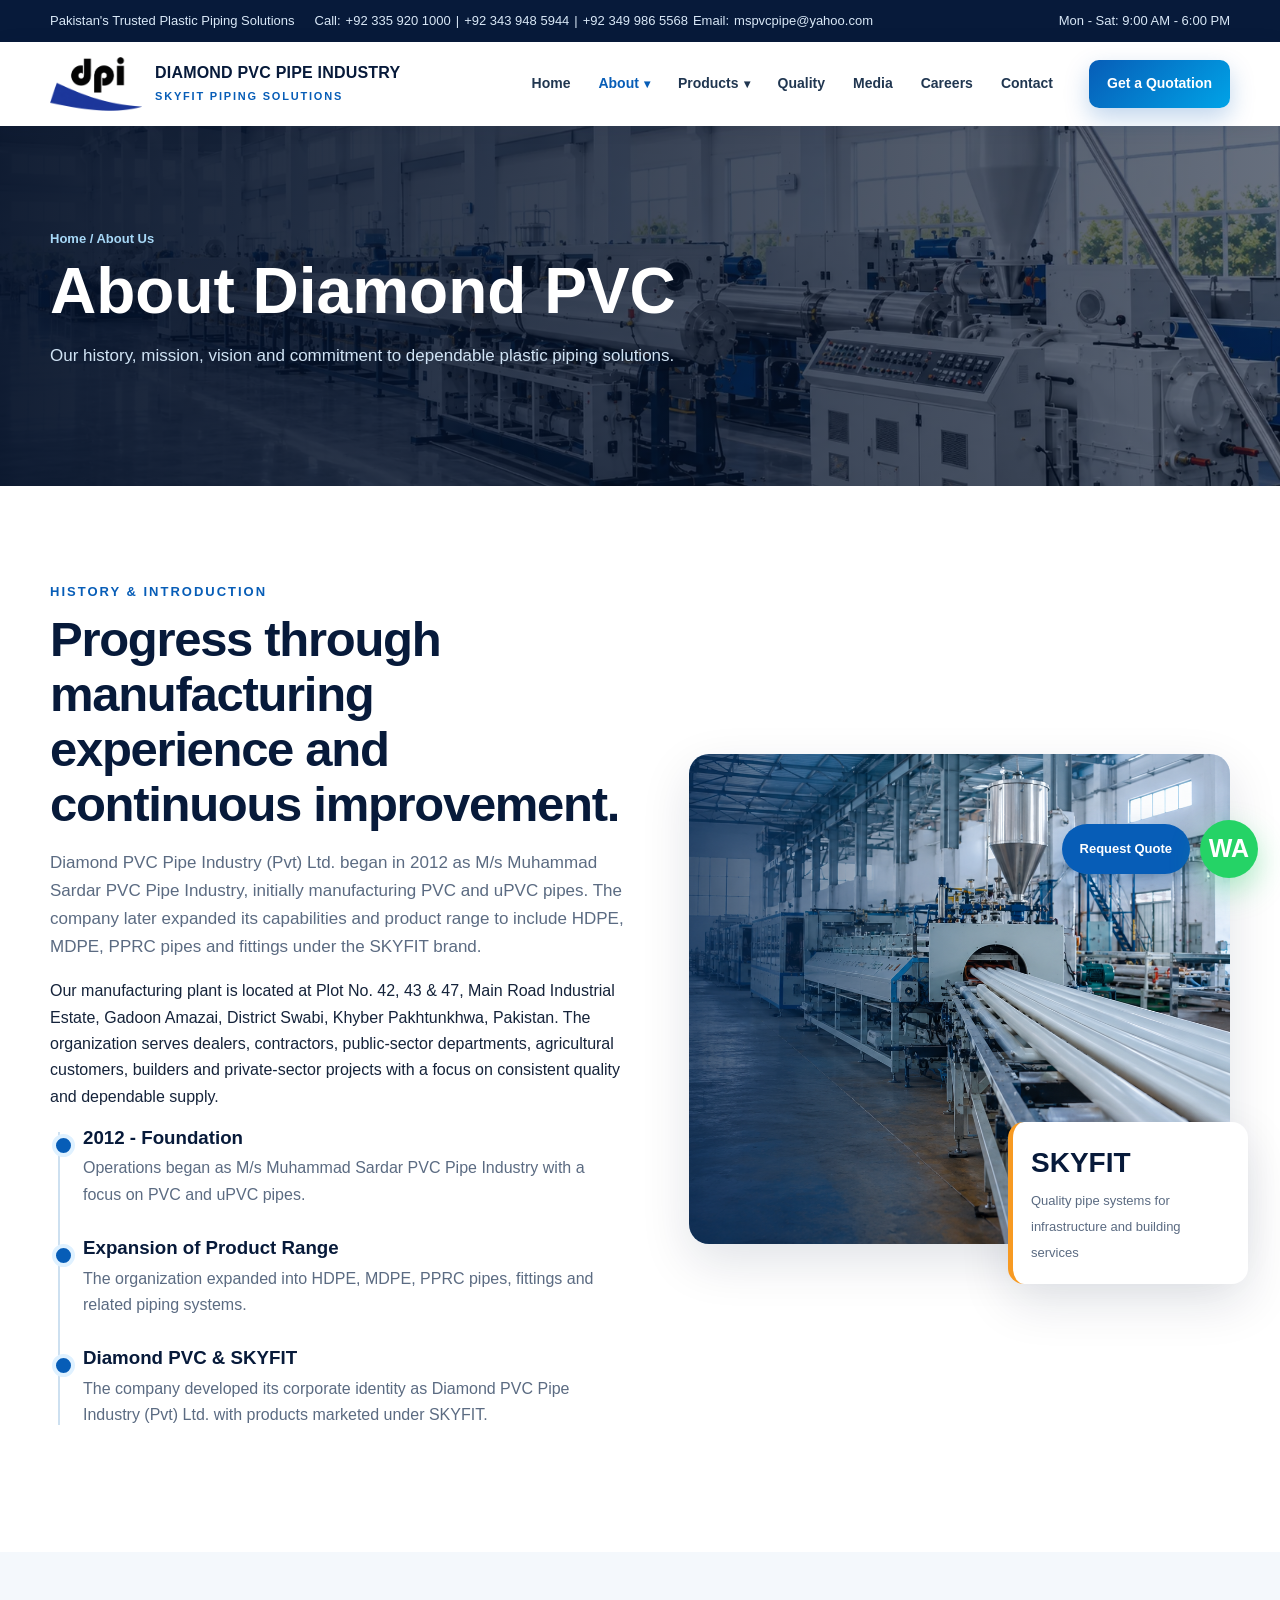
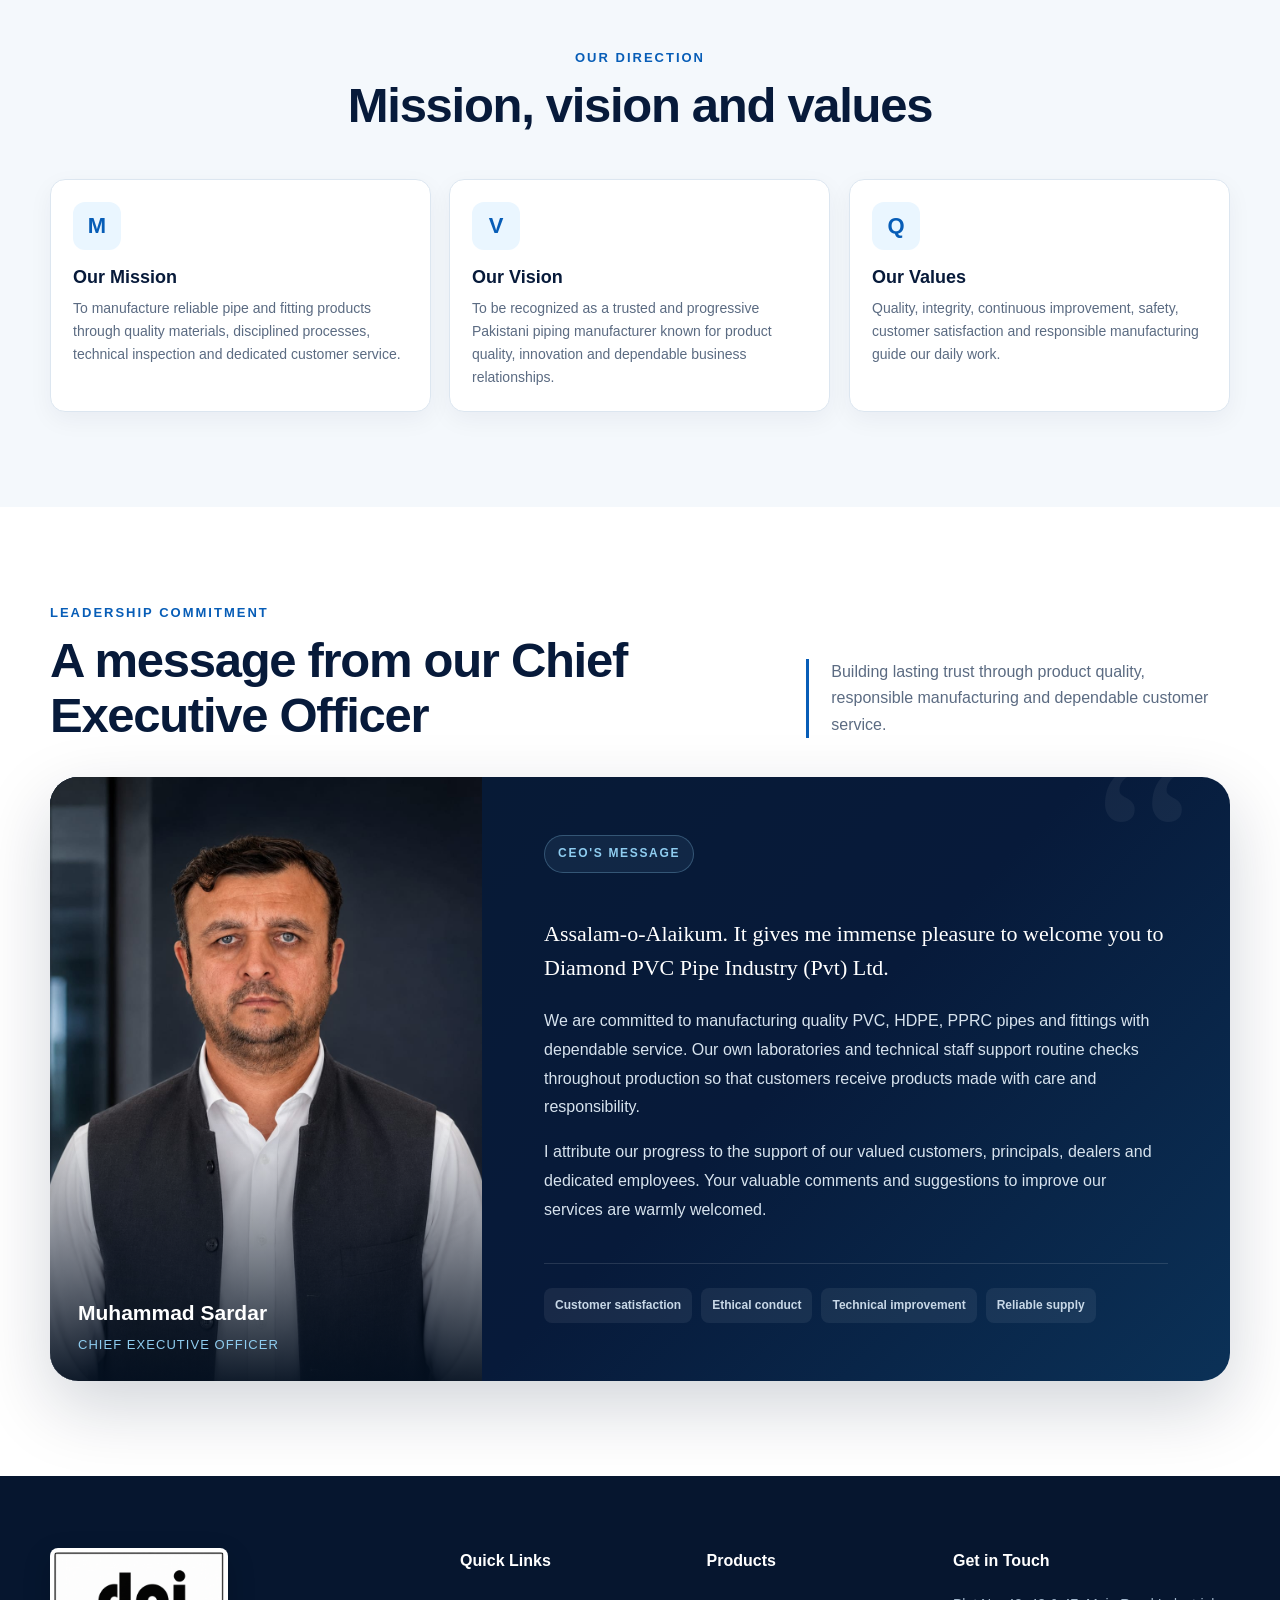
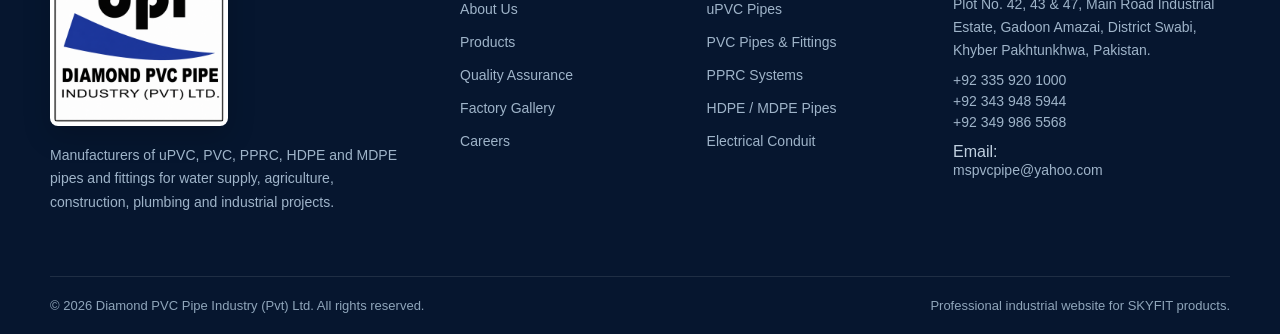
==== commit 7e313e44: "update about image" ====
--- a/about.html
+++ b/about.html
@@ -91,7 +91,7 @@
                     </div>
                 </div>
                 <div class="image-stack">
-                    <div class="main-img"><img src="assets/gallery/factory-5.svg" alt="SKYFIT pipe products"></div>
+                    <div class="main-img"><img src="assets/photos/aboutsection.png" alt="SKYFIT pipe products"></div>
                     <div class="floating"><strong>SKYFIT</strong><span>Quality pipe systems for infrastructure and
                             building services</span></div>
                 </div>
